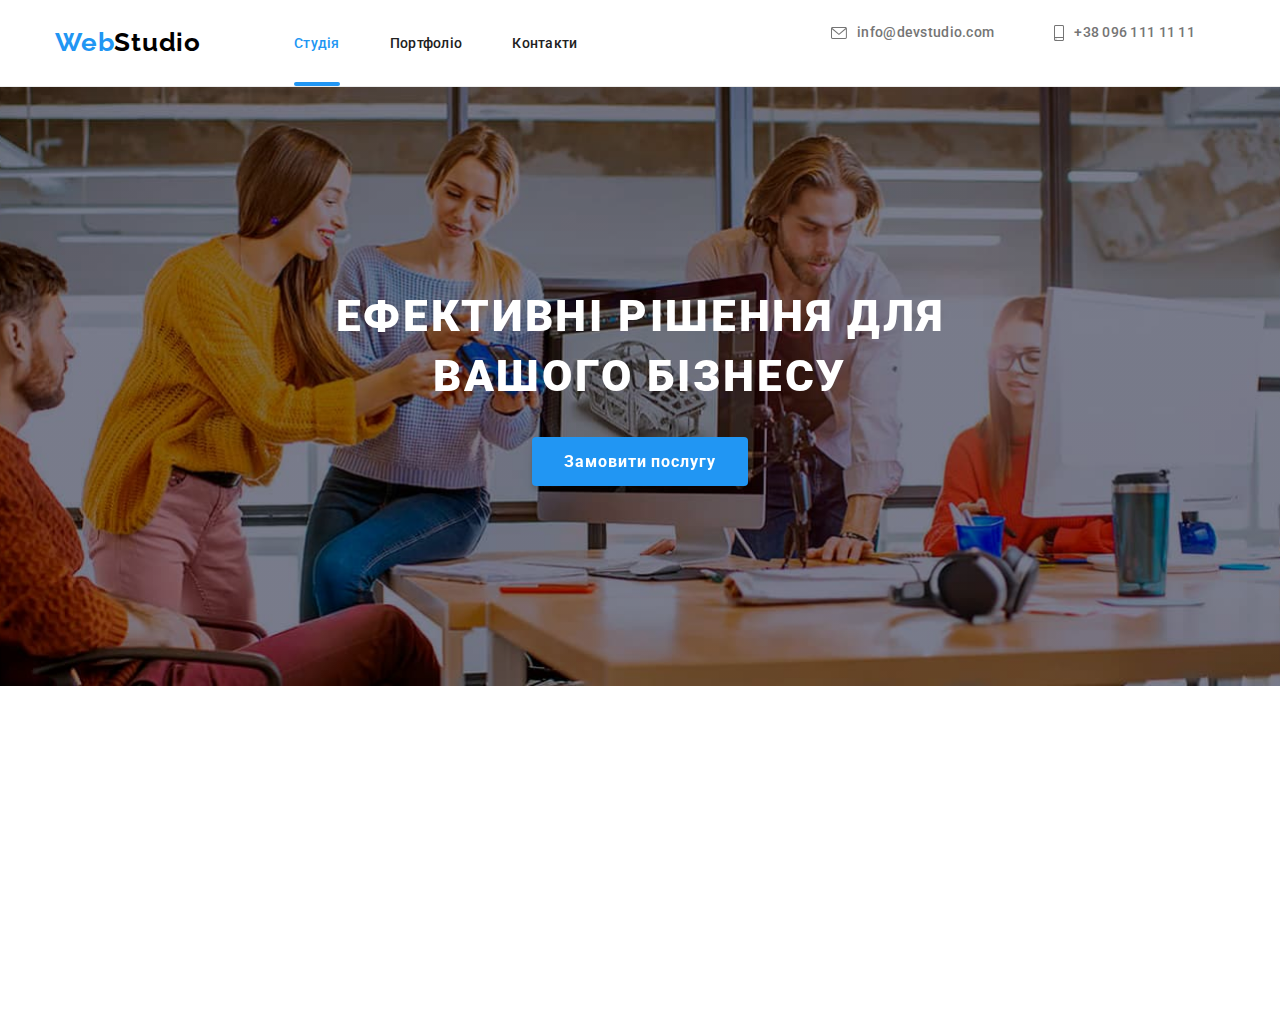
==== index.html @ 2f4d1f5f "to be continue" ====
<!DOCTYPE html>
<html lang="en">

<head>
    <meta charset="UTF-8">
    <meta name="viewport" content="width=device-width, initial-scale=1.0">
    <title>WebStudio</title>
    <link href="https://unpkg.com/aos@2.3.1/dist/aos.css" rel="stylesheet">
    <link rel="stylesheet" href="https://cdnjs.cloudflare.com/ajax/libs/modern-normalize/2.0.0/modern-normalize.min.css">
    <link rel="preconnect" href="https://fonts.googleapis.com">
    <link rel="preconnect" href="https://fonts.gstatic.com" crossorigin>
    <link rel="preconnect" href="https://fonts.googleapis.com">
    <link rel="preconnect" href="https://fonts.gstatic.com" crossorigin>
    <link
        href="https://fonts.googleapis.com/css2?family=Raleway:ital,wght@0,100..900;1,100..900&family=Roboto:ital,wght@0,100;0,300;0,400;0,500;0,700;0,900;1,100;1,300;1,400;1,500;1,700;1,900&display=swap"
        rel="stylesheet">
    <link rel="stylesheet" href="./style/main.min.css">
</head>

<body>
    <header class="header">
        <div class="container">
            <nav class="header__nav">
                <a class="header__logo" href="./index.html">Web<span class="header__span">Studio</span></a>
                <ul class="nav">
                    <li class="nav__item"><a class="nav__link current" href="./index.html">Студія</a></li>
                    <li class="nav__item"><a class="nav__link" href="./pages/portfolio.html">Портфоліо</a></li>
                    <li class="nav__item"><a class="nav__link" href="#">Контакти</a></li>
                </ul>
            </nav>
            <ul class="header__list">
                <li class="header__item"><a class="header__link" href="mailto:info@devstudio.com"><svg class="header__contact"><use href="./img/symbol-defs.svg#envelope"></use></svg><span class="header__cont">info@devstudio.com</span></a></li>
                <li class="header__item"><a class="header__link" href="tel:+380961111111"><svg class="header__contact"><use href="./img/symbol-defs.svg#smartphone"></use></svg><span class="header__cont">+38 096 111 11 11</span></a></li>
            </ul>
        </div>
    </header>
    <main>
        <!-- секція герой -->
        <section class="hero">
            <div class="container">
                <h1 class="hero__title" data-aos="fade-left">Ефективні рішення для вашого бізнесу</h1>
                <button type="button" class="hero__btn" data-aos="zoom-out-down" data-modal-open>Замовити послугу</button>
            </div>
        </section>
        <!-- секція функций -->
        <section class="features">
            <div class="container">
                <ul class="features__list" data-aos="fade-down-right">
                    <li class="features__item">
                        <h3 class="features__title">УВАГА ДО ДЕТАЛЕЙ</h3>
                        <p class="features__text">Ідейні міркування, і навіть початок повсякденної роботи з формування позиції.</p>
                    </li>
                    <li class="features__item">
                        <h3 class="features__title">ПУНКТУАЛЬНІСТЬ</h3>
                        <p class="features__text">Завдання організації, особливо рамки і місце навчання кадрів тягне
                            у
                            себе.</p>
                    </li>
                    <li class="features__item">
                        <h3 class="features__title">ПЛАНУВАННЯ</h3>
                        <p class="features__text">Так само консультація з широким активом значною мірою зумовлює.
                        </p>
                    </li>
                    <li class="features__item">
                        <h3 class="features__title">СУЧАСНІ ТЕХНОЛОГІЇ</h3>
                        <p class="features__text">Значимість цих проблем настільки очевидна, що реалізація планових
                            завдань.</p>
                    </li>
                </ul>
            </div>
        </section>
            <!-- секція робота -->
            <!-- <section class="work">
                <div class="container">
                    <h3 class="work__title" data-aos="zoom-in">Чим ми займаємося</h3>
                    <ul class="work__list">
                        <li class="work__item" data-aos="fade-zoom-in"
                        data-aos-easing="ease-in-back"
                        data-aos-delay="300"
                        data-aos-offset="0"><img class="work__img" src="./img/program.jpg" alt="program">
                            <div class="work__box">
                                <h2 class="work__text">Десктопні додатки</h2>
                            </div>
                        </li>
                        <li class="work__item" data-aos="fade-zoom-in"
                        data-aos-easing="ease-in-back"
                        data-aos-delay="300"
                        data-aos-offset="0"><img class="work__img" src="./img/computer.jpg" alt="computer">
                            <div class="work__box">
                                <h2 class="work__text">Мобільні додатки</h2>
                            </div>
                        </li>
                        <li class="work__item" data-aos="fade-zoom-in"
                        data-aos-easing="ease-in-back"
                        data-aos-delay="300"
                        data-aos-offset="0"><img class="work__img" src="./img/designer.jpg" alt="designer">
                            <div class="work__box">
                                <h2 class="work__text">Дизайнерські рішення</h2>
                            </div>
                        </li>
                    </ul>
                </div>
            </section> -->
            <!-- секція команда -->
            <!-- <section class="team">
                <div class="container">
                    <h2 class="team__title" data-aos="flip-left">Наша команда</h2>
                    <ul class="team__list">
                        <li class="team__item" data-aos="flip-right">
                            <img width="270" class="team__img" src="./img/igor.jpg" alt="igor">
                            <div class="team__box">
                            <h3 class="team__caption">Ігор Дем'яненко</h3>
                            <p class="team__text">Product Designer</p>
                        </div>
                        <ul class="social">
                            <li class="media"><a href="https://www.instagram.com/" class="team__link"><svg class="team__svg">
                                <use href="./img/symbol-defs.svg#instagram"></use>
                            </svg></a></li>
                            <li class="media"><a href="https://x.com/?lang=ru" class="team__link"><svg class="team__svg">
                                <use href="./img/symbol-defs.svg#twitter"></use>
                            </svg></a></li>
                            <li class="media"><a href="https://uk-ua.facebook.com/" class="team__link"><svg class="team__svg">
                                <use href="./img/symbol-defs.svg#facebook"></use>
                            </svg></a></li>
                            <li class="media"><a href="https://ua.linkedin.com/" class="team__link"><svg class="team__svg">
                                <use href="./img/symbol-defs.svg#linkedin"></use>
                            </svg></a></li>
                        </ul>
                        </li>
                        <li class="team__item" data-aos="flip-right">
                            <img width="270" class="team-img" src="./img/olga.jpg" alt="olga">
                            <div class="team__box">
                            <h3 class="team__caption">Ольга Рєпіна</h3>
                            <p class="team__text">Frontend Developer</p>
                            </div>
                            <ul class="social">
                                <li class="media"><a href="https://www.instagram.com/" class="team__link"><svg class="team__svg">
                                    <use href="./img/symbol-defs.svg#instagram"></use>
                                </svg></a></li>
                                <li class="media"><a href="https://x.com/?lang=ru" class="team__link"><svg class="team__svg">
                                    <use href="./img/symbol-defs.svg#twitter"></use>
                                </svg></a></li>
                                <li class="media"><a href="https://uk-ua.facebook.com/" class="team__link"><svg class="team__svg">
                                    <use href="./img/symbol-defs.svg#facebook"></use>
                                </svg></a></li>
                                <li class="media"><a href="https://ua.linkedin.com/" class="team__link"><svg class="team__svg">
                                    <use href="./img/symbol-defs.svg#linkedin"></use>
                                </svg></a></li>
                            </ul>
                        </li>
                        <li class="team__item" data-aos="flip-right">
                            <img width="270" class="team__img" src="./img/mukola.jpg" alt="mukola">
                            <div class="team__box">
                            <h3 class="team__caption">Микола Тарасов</h3>
                            <p class="team__text">Marketing</p>
                            </div>
                            <ul class="social">
                                <li class="media"><a href="https://www.instagram.com/" class="team__link"><svg class="team__svg">
                                    <use href="./img/symbol-defs.svg#instagram"></use>
                                </svg></a></li>
                                <li class="media"><a href="https://x.com/?lang=ru" class="team__link"><svg class="team__svg">
                                    <use href="./img/symbol-defs.svg#twitter"></use>
                                </svg></a></li>
                                <li class="media"><a href="https://uk-ua.facebook.com/" class="team__link"><svg class="team__svg">
                                    <use href="./img/symbol-defs.svg#facebook"></use>
                                </svg></a></li>
                                <li class="media"><a href="https://ua.linkedin.com/" class="team__link"><svg class="team__svg">
                                    <use href="./img/symbol-defs.svg#linkedin"></use>
                                </svg></a></li>
                            </ul>
                        </li>
                        <li class="team__item" data-aos="flip-right">
                            <img width="270" class="team__img" src="./img/muxaylo.jpg" alt="muxaylo">
                            <div class="team__box">
                            <h3 class="team__caption">Михайло Єрмаков</h3>
                            <p class="team__text">UI Designer</p>
                            </div>
                            <ul class="social">
                                <li class="media"><a href="https://www.instagram.com/" class="team__link"><svg class="team__svg">
                                    <use href="./img/symbol-defs.svg#instagram"></use>
                                </svg></a></li>
                                <li class="media"><a href="https://x.com/?lang=ru" class="team__link"><svg class="team__svg">
                                    <use href="./img/symbol-defs.svg#twitter"></use>
                                </svg></a></li>
                                <li class="media"><a href="https://uk-ua.facebook.com/" class="team__link"><svg class="team__svg">
                                    <use href="./img/symbol-defs.svg#facebook"></use>
                                </svg></a></li>
                                <li class="media"><a href="https://ua.linkedin.com/" class="team__link"><svg class="team__svg">
                                    <use href="./img/symbol-defs.svg#linkedin"></use>
                                </svg></a></li>
                            </ul>
                        </li>
                    </ul>
                </div>
            </section> -->
            <!-- <section class="clients">
                <div class="container">
                    <h2 class="clients__title" data-aos="fade-up-left">Постійні клієнти</h2>
                    <ul class="clients__list">
                        <li class="clients__item" data-aos="flip-up">
                            <a href="#" class="clients__link">
                                <svg class="clients__icon">
                                    <use href="./img/symbol-defs.svg#ya-co"></use>
                                </svg>
                            </a>
                        </li>
                        <li class="clients__item" data-aos="flip-down">
                            <a href="#" class="clients__link">
                                <svg class="clients__icon">
                                    <use href="./img/symbol-defs.svg#company"></use>
                                </svg>
                            </a>
                        </li>
                        <li class="clients__item" data-aos="fade-up"
                        data-aos-duration="3000">
                            <a href="#" class="clients__link">
                                <svg class="clients__icon">
                                    <use href="./img/symbol-defs.svg#company-apple"></use>
                                </svg>
                            </a>
                        </li>
                        <li class="clients__item" data-aos="fade-left"
                        data-aos-anchor="#example-anchor"
                        data-aos-offset="500"
                        data-aos-duration="500">
                            <a href="#" class="clients__link">
                                <svg class="clients__icon">
                                    <use href="./img/symbol-defs.svg#foster"></use>
                                </svg>
                            </a>
                        </li>
                        <li class="clients__item" data-aos="fade-up"
                        data-aos-anchor-placement="center-bottom">
                            <a href="#" class="clients__link">
                                <svg class="clients__icon">
                                    <use href="./img/symbol-defs.svg#brand"></use>
                                </svg>
                            </a>
                        </li>
                        <li class="clients__item" data-aos="flip-left">
                            <a href="#" class="clients__link">
                                <svg class="clients__icon">
                                    <use href="./img/symbol-defs.svg#tag-line"></use>
                                </svg>
                            </a>
                        </li>
                    </ul>
                </div>
            </section> -->
    </main>
    <!-- <footer class="footer">
        <div class="container footer__box">
            <div class="footer__div">
                <a class="footer__logo" href="./index.html">Web<span class="logo__footer">Studio</span></a>
                <address class="addres">
                    <a class="footer__addres"
                        href="https://www.google.com/maps/search/площа+Лесі+Українки,+26,+Киев/@50.4269816,30.5366207,17z/data=!3m1!4b1?entry=ttu">м.
                        Київ, пр-т Лесі
                        Українки, 26</a>
                    <ul class="addres__list">
                        <li class="addres__item"><a class="addres__link"
                                href="mailto:info@devstudio.com">info@devstudio.com</a></li>
                        <li class="addres__item"><a class="addres__link" href="tel:+380961111111">+38 096 111 11
                                11</a></li>
                    </ul>
                </address>
            </div>
            <div>
                <h2 class="footer__title">ПРИЄДНУЙТЕСЬ</h2>
                    <ul class="footer__list">
                        <li class="footer__item">
                            <a href="https://www.instagram.com/" class="social__link">
                                <svg class="footer__icon">
                                    <use href="./img/symbol-defs.svg#instagram"></use>
                                </svg>
                            </a>
                        </li>
                        <li class="footer__item">
                            <a href="https://x.com/?lang=ru" class="social__link">
                                <svg class="footer__icon">
                                    <use href="./img/symbol-defs.svg#twitter"></use>
                                </svg>
                            </a>
                        </li>
                        <li class="footer__item">
                            <a href="https://uk-ua.facebook.com/" class="social__link">
                                <svg class="footer__icon">
                                    <use href="./img/symbol-defs.svg#facebook"></use>
                                </svg>
                            </a>
                        </li>
                        <li class="footer__item">
                            <a href="https://ua.linkedin.com/" class="social__link">
                                <svg class="footer__icon">
                                    <use href="./img/symbol-defs.svg#linkedin"></use>
                                </svg>
                            </a>
                        </li>
                    </ul>
                </div>
                <div class="newsletter">
                    <h2 class="newsletter__title">Підпишіться на розсилку</h2>
                    <form class="newsletter__form">
                        <label class="newsletter__label">
                            <input type="email" placeholder="E-mail" class="newsletter__input" required>
                        </label>
                        <button class="newsletter__button" required>Підписатися
                        <svg class="newsletter__svg">
                            <use href="./img/symbol-defs.svg#telegram"></use>
                        </svg>
                        </button>
                    </form>
                </div>
        </div>
    </footer> -->
    <!-- <div class="backdrop is-hidden" data-modal>
        <div class="modal">
          <button type="button" class="model__btn" data-modal-close>
            <svg class="btn__svg">
              <use href="./img/symbol-defs.svg#cross"></use>
            </svg>
          </button>
          <h4 class="modal__title">Залиште свої дані, ми вам передзвонимо</h4>
          <form class="modal__form">
            <div class="modal__box">
              <label class="modal__lab">Ім'я
                <input type="text" class="modal__inp" required />
                <svg class="model__svg">
                    <use href="./img/symbol-defs.svg#person"></use>
                </svg>
            </label>
            </div>
            <div class="modal__box">
              <label class="modal__lab">Телефон
                <input type="tel" class="modal__inp" required />
                <svg class="model__svg">
                    <use href="./img/symbol-defs.svg#phone"></use>
                </svg>
            </label>
            </div>
            <div class="modal__box">
              <label class="modal__lab">Пошта
                <input type="email" class="modal__inp" required />
                <svg class="model__svg">
                    <use href="./img/symbol-defs.svg#mail"></use>
                </svg>
            </label>
            </div>
            <label class="modal__lab">Коментар
              <textarea
                name="Коментар"
                class="modal__coment"
                placeholder="Введіть текст"
              ></textarea>
            </label>
            <label class="check">
              <input type="checkbox" class="modal__chek" required />
              <p class="check__text">Погоджуюся з розсилкою та приймаю
                <a href="#" class="check__link">Умови договору</a>
              </p>
            </label>
            <div class="modal__btn">
                <button type="submit" class="check__btn">Відправити</button>
            </div>
          </form>
        </div>
      </div> -->
      <script src="./js/modal.js"></script>
      <script src="https://unpkg.com/aos@2.3.1/dist/aos.js"></script>
      <script>
        AOS.init();
      </script>
</body>

</html>
---- style/main.min.css ----
body{font-family:"Roboto",sans-serif}.container{max-width:1200px;padding-left:15px;padding-right:15px;margin-left:auto;margin-right:auto}@media screen and (min-width: 480px){.container{width:480px}}@media screen and (min-width: 768px){.container{width:768px}}@media screen and (min-width: 1200px){.container{width:1200px}}a{text-decoration:none}ul{list-style:none;margin:0;padding:0}ul,p,h1,h2,h3,h4,h5{margin:0;padding:0}img{display:block;width:100%;height:auto;max-width:100%}.header{padding-top:10px;padding-bottom:10px;border-bottom:solid 1px #ececec}@media screen and (min-width: 480px){.header{padding-top:10px;padding-bottom:10px}}@media screen and (min-width: 768px){.header{padding-top:21px;padding-bottom:21px}}@media screen and (min-width: 1200px){.header{padding-top:25px;padding-bottom:25px}}.header__,.header .container{display:flex}.header__nav{display:flex;margin-right:auto}.header__logo{color:#2196f3;font-family:"Raleway";font-size:24px;font-weight:700;line-height:1.38;letter-spacing:.72px}@media screen and (min-width: 768px){.header__logo{margin-right:88px}}@media screen and (min-width: 1200px){.header__logo{font-size:26px;letter-spacing:.78px;margin-right:93px}}.header__span{color:#000;font-family:Raleway;font-size:26px;font-weight:700;line-height:1.38;letter-spacing:.78px}.header .nav{display:none;gap:50px;align-items:center}@media screen and (min-width: 480px){.header .nav{display:none}}@media screen and (min-width: 768px){.header .nav{display:flex}}.header .nav .contacts__link:hover,.header .nav__link:hover{color:#2196f3}.header .nav__item{position:relative}.header .nav__link{color:#212121;font-size:14px;font-weight:500;line-height:1.14;letter-spacing:.28px}.header .nav__link:hover,.header .nav__link:focus{color:#2196f3;transition-property:color;transition-duration:250ms;transition-timing-function:cubic-bezier(0.4, 0, 0.2, 1);transition-delay:0}.header__list{display:none;margin-left:auto}@media screen and (min-width: 480px){.header__list{display:none}}@media screen and (min-width: 768px){.header__list{display:flex;gap:10px;flex-direction:column}}@media screen and (min-width: 1200px){.header__list{gap:30px;flex-direction:row}}.header__item{margin-bottom:0;margin-right:30px}.header__link{gap:10px;display:flex;justify-content:flex-start;align-items:center}@media screen and (min-width: 1200px){.header__link{font-size:14px;letter-spacing:.28}}.header__:hover__contact{fill:#2196f3}.header__:hover__cont{color:#2196f3}.header__link:hover,.header__link:focus{transition-property:color;transition-duration:250ms;transition-timing-function:cubic-bezier(0.4, 0, 0.2, 1);transition-delay:0;color:#2196f3}.header__link:hover .header__contact,.header__link:focus .header__contact{fill:#2196f3;transition-property:fill;transition-duration:250ms;transition-timing-function:cubic-bezier(0.4, 0, 0.2, 1);transition-delay:0}.header__link:hover .header__cont,.header__link:focus .header__cont{transition-property:color;transition-duration:250ms;transition-timing-function:cubic-bezier(0.4, 0, 0.2, 1);transition-delay:0;color:#2196f3}.header__contact{fill:#757575;width:16px;height:12px}.header__item:nth-child(2) .header__contact{width:10px;height:16px}.header__cont{color:#757575;font-size:14px;font-weight:500;line-height:1.14;letter-spacing:.28px}.header__cont:hover{color:#2196f3;font-size:14px;font-weight:500;line-height:1.14;letter-spacing:.28px}.header .current{color:#2196f3}.header .current::after{content:"";width:100%;height:4px;border-radius:2px;background:#2196f3;display:block;position:absolute;top:48px;left:0;box-sizing:border-box}.hero{padding-top:118px;padding-bottom:118px;text-align:center;background-image:linear-gradient(rgba(0, 0, 0, 0.1), rgba(0, 0, 0, 0.1)),url(../img/hero.jpg);background-position:center;background-repeat:no-repeat;background-size:cover;text-align:center;overflow:hidden}@media screen and (min-width: 1200px){.hero{padding-top:200px;padding-bottom:200px}}.hero__title{color:#fff;text-align:center;font-size:26px;font-weight:900;line-height:1.61;letter-spacing:1.56px;text-transform:uppercase;width:360px;margin-bottom:30px;margin-left:auto;margin-right:auto}@media screen and (min-width: 1200px){.hero__title{font-size:44px;line-height:1.36;letter-spacing:2.64px;width:696px}}.hero__btn{color:#fff;text-align:center;font-size:16px;font-weight:700;line-height:1.87;letter-spacing:.96px;background-color:#2196f3;padding:10px 24px;border-radius:4px;border:none;box-shadow:0px 4px 4px 0px rgba(0,0,0,.15);cursor:pointer}@media screen and (min-width: 1200px){.hero__btn{padding:10px 32px}}.features{padding-top:60px}@media screen and (min-width: 1200px){.features{padding-top:94px}}.features__list{display:flex;gap:30px}.features__item::before{content:"";border-radius:4px;background:#f5f4fa;height:120px;display:block;background-image:url(../img/antenna.jpg);background-repeat:no-repeat;background-position:center;margin-bottom:30px}@media screen and (min-width: 480px){.features__item::before{width:450px}}@media screen and (min-width: 768px){.features__item::before{width:354px}}@media screen and (min-width: 1200px){.features__item::before{width:270px}}.features__item:nth-child(2)::before{background-image:url(../img/clock.jpg)}.features__item:nth-child(3)::before{background-image:url(../img/diagram.jpg)}.features__item:nth-child(4)::before{background-image:url(../img/astronaut.jpg)}.features__title{color:#212121;font-size:14px;font-weight:700;line-height:1.14;letter-spacing:.42px;text-transform:uppercase;margin-bottom:10px}.features__text{color:#757575;font-size:14px;font-weight:400;line-height:1.71;letter-spacing:.42px}.work{padding-top:94px;padding-bottom:94px}.work__title{color:#212121;text-align:center;font-size:36px;font-weight:700;line-height:1.16;letter-spacing:1.08px;margin-bottom:50px}.work__list{display:flex;gap:30px}.work__item{position:relative}.work__box{background:rgba(47,48,58,.8);width:370px;height:70px;display:flex;justify-content:center;align-items:center;padding-top:27px;padding-bottom:27px;position:absolute;bottom:0}.work__text{color:#fff;text-align:center;font-size:14px;font-weight:700;line-height:1.14;letter-spacing:.42px;text-transform:uppercase}.team{padding-top:94px;padding-bottom:94px;background-color:#f5f4fa}.team__title{color:#212121;text-align:center;font-size:36px;font-weight:700;line-height:1.16;letter-spacing:1.08px;margin-bottom:50px}.team__list{display:flex;gap:30px}.team__item{background-color:#fff;border-radius:0px 0px 4px 4px;box-shadow:0px 1px 3px 0px rgba(0,0,0,.12),0px 1px 1px 0px rgba(0,0,0,.14),0px 2px 1px 0px rgba(0,0,0,.2)}.team__box{padding-top:30px;padding-bottom:16px}.team__caption{color:#212121;text-align:center;font-size:16px;font-weight:500;line-height:1.18;letter-spacing:.48px;margin-bottom:10px}.team__text{color:#757575;text-align:center;font-size:16px;font-weight:400;line-height:1.18;letter-spacing:.48px}.team .social{justify-content:center;display:flex;gap:10px;margin-bottom:30px}.team__link:hover{background-color:#2196f3}.team__link:hover__svg{fill:#fff}.team__link{width:44px;height:44px;padding:12px;border-radius:50%;display:flex;justify-content:center;align-items:center}.team__link:hover,.team__link:focus{border-radius:50%;background-color:#2196f3;transition-property:background-color;transition-duration:250ms;transition-timing-function:cubic-bezier(0.4, 0, 0.2, 1);transition-delay:0}.team__link:hover .team__svg,.team__link:focus .team__svg{fill:#fff;transition-property:fill;transition-duration:250ms;transition-timing-function:cubic-bezier(0.4, 0, 0.2, 1);transition-delay:0}.team__svg{fill:#afb1b8}.clients{padding-top:94px;padding-bottom:94px}.clients__title{color:#212121;text-align:center;font-size:36px;font-weight:700;line-height:1.16;letter-spacing:1.08px;margin-bottom:50px}.clients__list{display:flex;gap:30px;justify-content:center}.clients__link{padding:16px 32px;border-radius:4px;border:1px solid #afb1b8;display:flex;justify-content:center;align-items:center}.clients__link:hover{border:1px solid #2196f3}.clients__link:hover__icon{fill:#2196f3}.clients__link:hover,.clients__link:focus{border:1px solid #2196f3;outline:none;transition-property:border;transition-duration:250ms;transition-timing-function:cubic-bezier(0.4, 0, 0.2, 1);transition-delay:0}.clients__link:hover .clients__icon,.clients__link:focus .clients__icon{fill:#2196f3;transition-property:fill;transition-duration:250ms;transition-timing-function:cubic-bezier(0.4, 0, 0.2, 1);transition-delay:0}.clients__icon{fill:#afb1b8;width:106px;height:60px}.footer{background-color:#2f303a;padding-top:60px;padding-bottom:60px}.footer__box{display:flex;gap:70px}.footer__logo{color:#2196f3;font-family:Raleway;font-size:26px;font-weight:700;line-height:1.38;letter-spacing:.78px}.footer .logo__footer{color:#fff;font-family:Raleway;font-size:26px;font-weight:700;line-height:1.38;letter-spacing:.78px}.footer .addres{margin-top:20px;font-style:normal}.footer .addres__list{margin-top:9px}.footer .addres__item{margin-bottom:9px}.footer .addres__item:last-child{margin-bottom:0px}.footer .addres__link{color:rgba(255,255,255,.6);font-size:14px;font-weight:400;line-height:1.71;letter-spacing:.42px}.footer__addres{color:#fff;font-size:14px;font-weight:400;line-height:1.71;letter-spacing:.42px;margin-bottom:9px;margin-top:20px}.footer__title{color:#fff;font-size:14px;font-weight:700;line-height:1.14;letter-spacing:.42px;text-transform:uppercase;margin-bottom:20px}.footer__list{display:flex;gap:10px}.footer .social__link{padding:12px;background-color:rgba(255,255,255,.1);border-radius:50%;display:flex;align-items:center;justify-content:center}.footer .social__link:hover{background-color:#2196f3}.footer__icon{fill:#fff;width:20px;height:20px}.footer .social__link:hover,.footer .social__link:focus{border-radius:50%;outline:none;background-color:#2196f3;transition-property:background-color;transition-duration:250ms;transition-timing-function:cubic-bezier(0.4, 0, 0.2, 1);transition-delay:0}.footer .social__link:hover__icon,.footer .social__link:focus__icon{fill:#fff;transition-property:fill;transition-duration:250ms;transition-timing-function:cubic-bezier(0.4, 0, 0.2, 1);transition-delay:0}.footer .newsletter__title{color:#fff;font-size:14px;font-weight:700;line-height:1.14;letter-spacing:.42px;text-transform:uppercase}.footer .newsletter__form{display:flex;gap:20px;align-items:flex-end}.footer .newsletter__input{border-radius:4px;border:1px solid rgba(255,255,255,.3);background:rgba(33,150,243,0);box-shadow:0px 4px 4px 0px rgba(0,0,0,.15);width:358px;height:50px;padding-left:16px;margin-top:20px;display:block;color:#fff;outline:none}.footer .newsletter__button{border-radius:4px;background:#2196f3;box-shadow:0px 4px 4px 0px rgba(0,0,0,.15);color:#fff;font-size:16px;font-weight:700;line-height:1.87;letter-spacing:.96px;border:none;display:flex;align-items:center;width:200px;height:50px;justify-content:center;align-items:center;display:flex;gap:10px;cursor:pointer;outline:none}.footer .newsletter__svg{fill:#fff;width:24px;height:24px}.backdrop{position:fixed;top:0;left:0;width:100%;height:100%;background-image:linear-gradient(rgba(0, 0, 0, 0.2), rgba(0, 0, 0, 0.2));opacity:1;transition-property:opacity;transition-duration:250ms;transition-timing-function:cubic-bezier(0.4, 0, 0.2, 1);transition-delay:0}.is-hidden{opacity:0;pointer-events:none}.modal{padding:40px;background-color:#fff;position:absolute;top:50%;left:50%;transform:translate(-50%, -50%)}.modal .model__btn{display:flex;justify-content:center;align-items:center;border-radius:50%;background-color:rgba(0,0,0,0);padding:10px;position:absolute;top:14px;right:14px;border:1px solid rgba(0,0,0,.1);outline:none}.modal .btn__svg{width:11px;height:11px}.modal .btn__svg:hover{fill:#2196f3;cursor:pointer}.modal .model__btn:hover .btn__svg,.modal .model__btn:focus .btn__svg{fill:#2196f3;transition-property:fill;transition-duration:250ms;transition-timing-function:cubic-bezier(0.4, 0, 0.2, 1);transition-delay:0}.modal__title{color:#212121;font-size:20px;font-weight:700;line-height:1.15;letter-spacing:.6px;text-align:center;margin-bottom:12px}.modal__lab{color:#757575;font-size:12px;font-weight:400;line-height:1.16;letter-spacing:.12px;border:none}.modal__inp{display:block;width:448px;height:40px;border-radius:4px;border:1px solid rgba(0,0,0,.1);padding:12px 12px 12px 42px;margin-bottom:10px;margin-top:4px;outline:none}.modal__inp:hover{border:none}.modal__coment{display:block;width:448px;height:120px;border-radius:4px;border-color:rgba(0,0,0,.1);padding:12px 16px;margin-bottom:25px;resize:none;margin-top:4px;outline:none}.modal__box{position:relative}.modal__box:hover .modal__inp,.modal__box:focus .modal__inp{border:1px solid #2196f3}.modal__box:hover .model__svg,.modal__box:focus .model__svg{fill:#2196f3}.modal__inp:hover+.model__svg,.modal__inp:focus+.model__svg{fill:#2196f3;transition-property:fill;transition-duration:250ms;transition-timing-function:cubic-bezier(0.4, 0, 0.2, 1);transition-delay:0}.modal .model__svg{width:18px;height:18px;top:53%;left:12px;position:absolute}.modal__us{width:18px;height:18px}.modal__lab:hover__coment,.modal__lab:focus__coment{border:1px solid #2196f3}.modal .model__btn:hover .btn__svg,.modal .model__btn:focus .btn__svg{fill:#2196f3}.modal__inp:hover,.modal__inp:focus{border-color:#2196f3}.modal__chek{width:16px;height:16px;margin-right:8px;outline:none}.modal .check{display:flex;align-items:center;justify-content:center;margin-bottom:34px}.modal .check__text{color:#757575;font-size:14px;font-weight:400;line-height:1.7;letter-spacing:.42px;width:400px}.modal .check__link{color:#2196f3;font-size:14px;font-weight:400;line-height:1.7;letter-spacing:.42px;text-decoration-line:underline}.modal .check__btn{color:#fff;text-align:center;font-size:16px;font-weight:700;line-height:1.8;letter-spacing:.96px;padding:10px 53px;border-radius:4px;background:#2196f3;box-shadow:0px 4px 4px 0px rgba(0,0,0,.15);border:none;cursor:pointer;outline:none}.modal__btn{text-align:center}.modal .current{color:#2196f3}.modal .current::after{content:"";width:100%;height:4px;border-radius:2px;background:#2196f3;display:block;position:absolute;top:48px;left:0;box-sizing:border-box}.portfolio__section{padding-top:94px;padding-bottom:94px}.btn:hover{cursor:pointer;background-color:#2196f3;color:#fff;box-shadow:0px 3px 1px 0px rgba(0,0,0,.1),0px 1px 2px 0px rgba(0,0,0,.08),0px 2px 2px 0px rgba(0,0,0,.12)}.btn{border:none;border-radius:4px;padding:6px 22px;color:#212121;text-align:center;font-family:Roboto;font-size:16px;font-style:normal;font-weight:500;line-height:1.62;letter-spacing:.48px}.btn:hover,.btn:focus{background-color:#2196f3;border:none;outline:rgba(0,0,0,0);border-radius:4px;color:#fff;box-shadow:0px 3px 1px 0px rgba(0,0,0,.1),0px 1px 2px 0px rgba(0,0,0,.08),0px 2px 2px 0px rgba(0,0,0,.12);transition-property:background-color,color,box-shadow;transition-duration:250ms;transition-timing-function:cubic-bezier(0.4, 0, 0.2, 1);transition-delay:0}.buttons__list{display:flex;justify-content:center;gap:8px;margin-bottom:50px}.services__im{position:relative;overflow:hidden}.services__im:hover .services__paragraph{opacity:1;transform:translate(0);transition-property:transform;transition-duration:250ms;transition-delay:0;overflow:hidden}.portfolio__list{display:flex;flex-wrap:wrap;gap:30px}.services__item{flex-basis:calc((100% - 60px)/3);border:1px solid #eee;background:#fff;position:relative}.services-item:hover{border:1px solid #eee;background:#fff;box-shadow:0px 1px 1px 0px rgba(0,0,0,.12),0px 4px 4px 0px rgba(0,0,0,.06),1px 4px 6px 0px rgba(0,0,0,.16);transition-property:box-shadow;transition-duration:250ms;transition-timing-function:cubic-bezier(0.4, 0, 0.2, 1);transition-delay:0}.services-item:hover .services-paragraph{opacity:1}.services-item:hover,.services-paragraph{opacity:1;transform:translate(0);transition-property:transform;transition-duration:250ms;transition-delay:0;overflow:hidden}.services__paragraph{color:#fff;font-size:18px;font-style:1.55;font-weight:400;line-height:28px;letter-spacing:.54px;padding-top:63px;padding-bottom:63px;padding-left:24px;padding-right:24px;position:absolute;top:0;left:0;background-color:rgba(33,150,243,.9);opacity:0;transition-property:color background-color transform;transition-duration:2s;transition-timing-function:cubic-bezier(0.4, 0, 0.2, 1);transition-delay:0;transform:translatey(370px);overflow:hidden}.services__box{padding-top:20px;padding-bottom:20px;padding-left:24px;padding-right:24px}.services__caption{color:#212121;font-size:18px;font-weight:700;line-height:2;letter-spacing:1.08px}.services__img{display:block;width:100%}.services__text{color:#757575;font-size:16px;font-weight:400;line-height:1.87;letter-spacing:.48px}/*# sourceMappingURL=main.min.css.map */
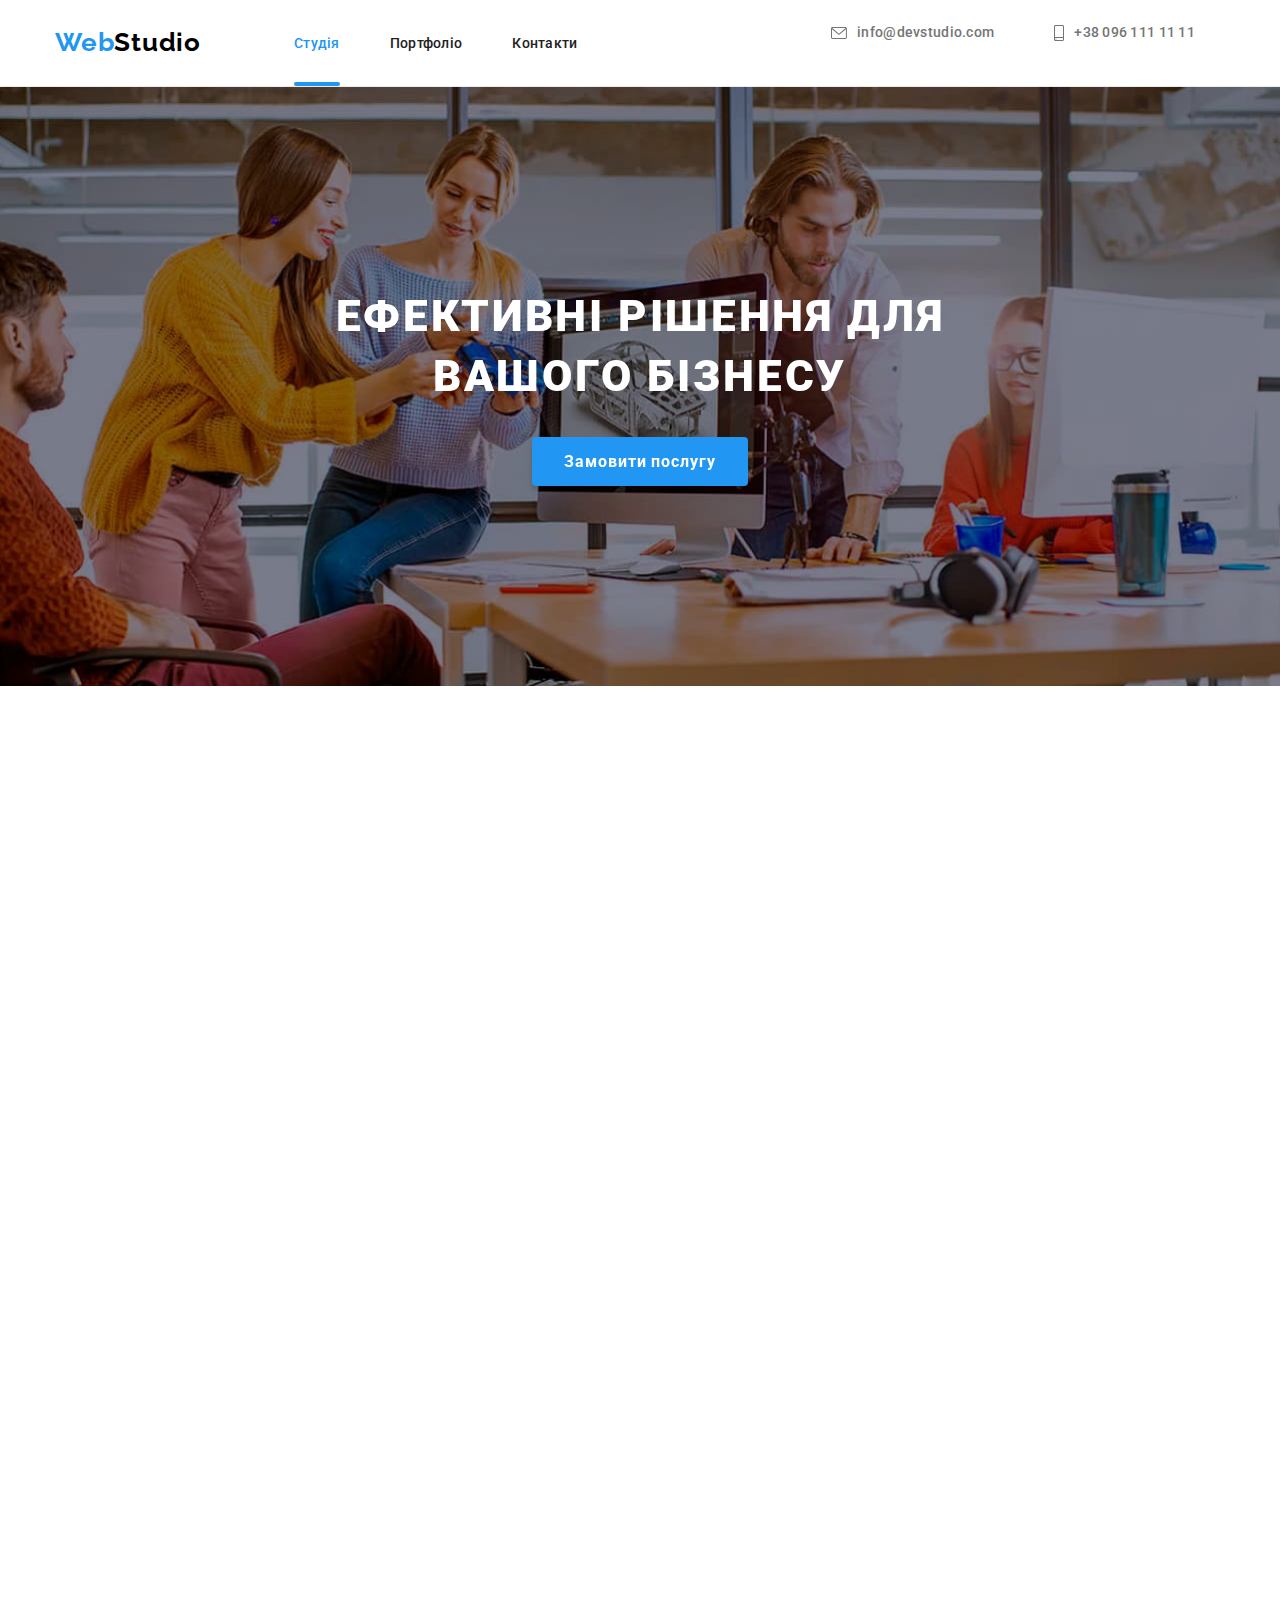
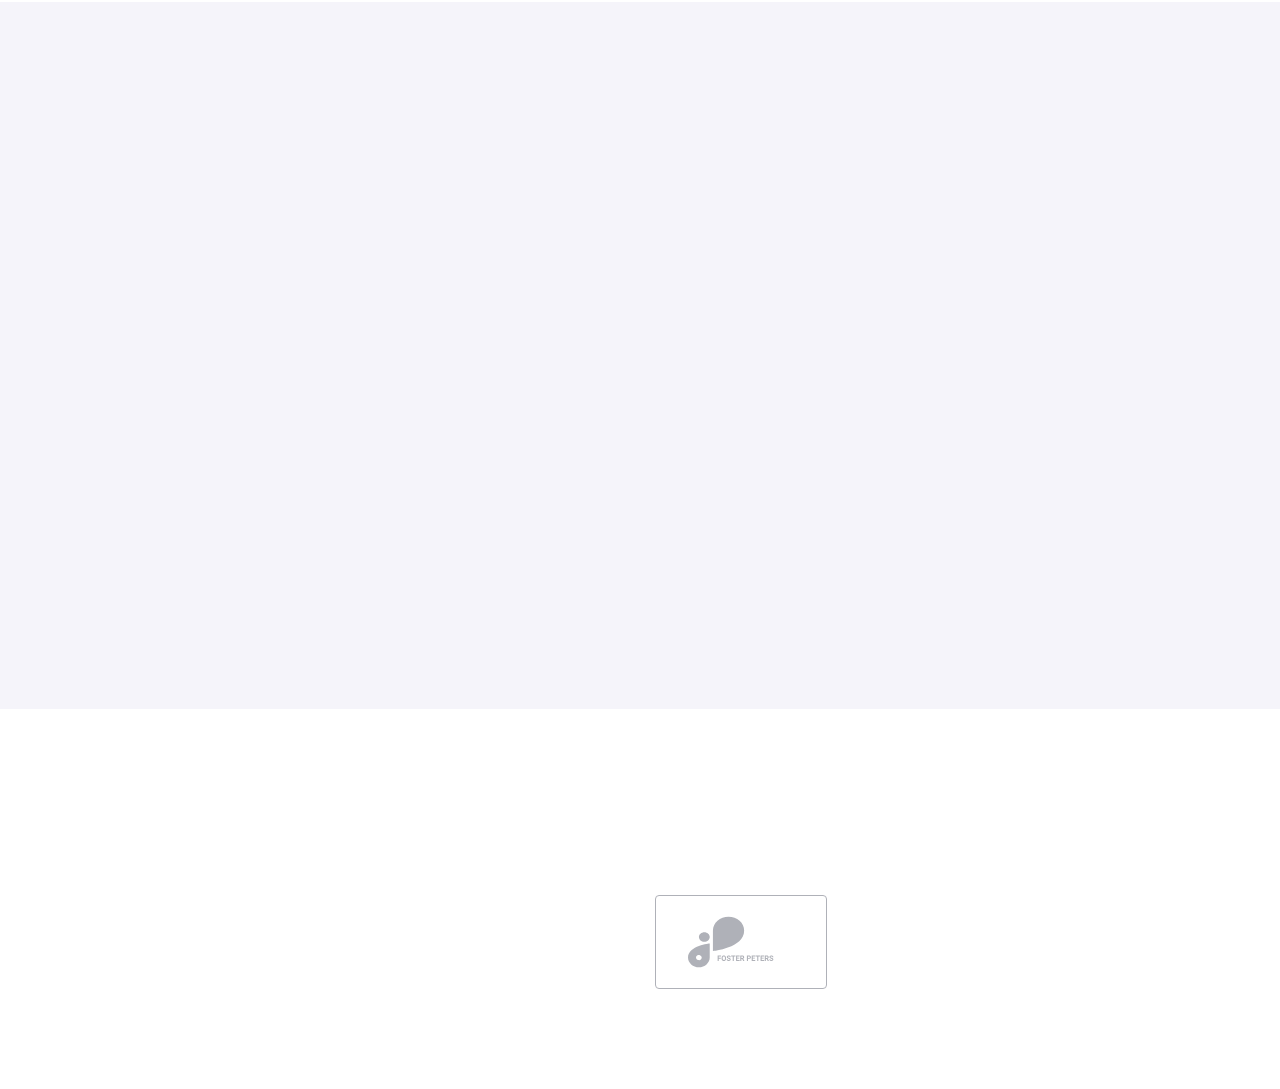
==== commit 0e7607d7: "push" ====
--- a/index.html
+++ b/index.html
@@ -70,7 +70,7 @@
             </div>
         </section>
             <!-- секція робота -->
-            <!-- <section class="work">
+            <section class="work">
                 <div class="container">
                     <h3 class="work__title" data-aos="zoom-in">Чим ми займаємося</h3>
                     <ul class="work__list">
@@ -100,9 +100,9 @@
                         </li>
                     </ul>
                 </div>
-            </section> -->
+            </section>
             <!-- секція команда -->
-            <!-- <section class="team">
+            <section class="team">
                 <div class="container">
                     <h2 class="team__title" data-aos="flip-left">Наша команда</h2>
                     <ul class="team__list">
@@ -192,8 +192,8 @@
                         </li>
                     </ul>
                 </div>
-            </section> -->
-            <!-- <section class="clients">
+            </section>
+            <section class="clients">
                 <div class="container">
                     <h2 class="clients__title" data-aos="fade-up-left">Постійні клієнти</h2>
                     <ul class="clients__list">
@@ -246,7 +246,7 @@
                         </li>
                     </ul>
                 </div>
-            </section> -->
+            </section>
     </main>
     <!-- <footer class="footer">
         <div class="container footer__box">
--- a/style/main.min.css
+++ b/style/main.min.css
@@ -1 +1 @@
-body{font-family:"Roboto",sans-serif}.container{max-width:1200px;padding-left:15px;padding-right:15px;margin-left:auto;margin-right:auto}@media screen and (min-width: 480px){.container{width:480px}}@media screen and (min-width: 768px){.container{width:768px}}@media screen and (min-width: 1200px){.container{width:1200px}}a{text-decoration:none}ul{list-style:none;margin:0;padding:0}ul,p,h1,h2,h3,h4,h5{margin:0;padding:0}img{display:block;width:100%;height:auto;max-width:100%}.header{padding-top:10px;padding-bottom:10px;border-bottom:solid 1px #ececec}@media screen and (min-width: 480px){.header{padding-top:10px;padding-bottom:10px}}@media screen and (min-width: 768px){.header{padding-top:21px;padding-bottom:21px}}@media screen and (min-width: 1200px){.header{padding-top:25px;padding-bottom:25px}}.header__,.header .container{display:flex}.header__nav{display:flex;margin-right:auto}.header__logo{color:#2196f3;font-family:"Raleway";font-size:24px;font-weight:700;line-height:1.38;letter-spacing:.72px}@media screen and (min-width: 768px){.header__logo{margin-right:88px}}@media screen and (min-width: 1200px){.header__logo{font-size:26px;letter-spacing:.78px;margin-right:93px}}.header__span{color:#000;font-family:Raleway;font-size:26px;font-weight:700;line-height:1.38;letter-spacing:.78px}.header .nav{display:none;gap:50px;align-items:center}@media screen and (min-width: 480px){.header .nav{display:none}}@media screen and (min-width: 768px){.header .nav{display:flex}}.header .nav .contacts__link:hover,.header .nav__link:hover{color:#2196f3}.header .nav__item{position:relative}.header .nav__link{color:#212121;font-size:14px;font-weight:500;line-height:1.14;letter-spacing:.28px}.header .nav__link:hover,.header .nav__link:focus{color:#2196f3;transition-property:color;transition-duration:250ms;transition-timing-function:cubic-bezier(0.4, 0, 0.2, 1);transition-delay:0}.header__list{display:none;margin-left:auto}@media screen and (min-width: 480px){.header__list{display:none}}@media screen and (min-width: 768px){.header__list{display:flex;gap:10px;flex-direction:column}}@media screen and (min-width: 1200px){.header__list{gap:30px;flex-direction:row}}.header__item{margin-bottom:0;margin-right:30px}.header__link{gap:10px;display:flex;justify-content:flex-start;align-items:center}@media screen and (min-width: 1200px){.header__link{font-size:14px;letter-spacing:.28}}.header__:hover__contact{fill:#2196f3}.header__:hover__cont{color:#2196f3}.header__link:hover,.header__link:focus{transition-property:color;transition-duration:250ms;transition-timing-function:cubic-bezier(0.4, 0, 0.2, 1);transition-delay:0;color:#2196f3}.header__link:hover .header__contact,.header__link:focus .header__contact{fill:#2196f3;transition-property:fill;transition-duration:250ms;transition-timing-function:cubic-bezier(0.4, 0, 0.2, 1);transition-delay:0}.header__link:hover .header__cont,.header__link:focus .header__cont{transition-property:color;transition-duration:250ms;transition-timing-function:cubic-bezier(0.4, 0, 0.2, 1);transition-delay:0;color:#2196f3}.header__contact{fill:#757575;width:16px;height:12px}.header__item:nth-child(2) .header__contact{width:10px;height:16px}.header__cont{color:#757575;font-size:14px;font-weight:500;line-height:1.14;letter-spacing:.28px}.header__cont:hover{color:#2196f3;font-size:14px;font-weight:500;line-height:1.14;letter-spacing:.28px}.header .current{color:#2196f3}.header .current::after{content:"";width:100%;height:4px;border-radius:2px;background:#2196f3;display:block;position:absolute;top:48px;left:0;box-sizing:border-box}.hero{padding-top:118px;padding-bottom:118px;text-align:center;background-image:linear-gradient(rgba(0, 0, 0, 0.1), rgba(0, 0, 0, 0.1)),url(../img/hero.jpg);background-position:center;background-repeat:no-repeat;background-size:cover;text-align:center;overflow:hidden}@media screen and (min-width: 1200px){.hero{padding-top:200px;padding-bottom:200px}}.hero__title{color:#fff;text-align:center;font-size:26px;font-weight:900;line-height:1.61;letter-spacing:1.56px;text-transform:uppercase;width:360px;margin-bottom:30px;margin-left:auto;margin-right:auto}@media screen and (min-width: 1200px){.hero__title{font-size:44px;line-height:1.36;letter-spacing:2.64px;width:696px}}.hero__btn{color:#fff;text-align:center;font-size:16px;font-weight:700;line-height:1.87;letter-spacing:.96px;background-color:#2196f3;padding:10px 24px;border-radius:4px;border:none;box-shadow:0px 4px 4px 0px rgba(0,0,0,.15);cursor:pointer}@media screen and (min-width: 1200px){.hero__btn{padding:10px 32px}}.features{padding-top:60px}@media screen and (min-width: 1200px){.features{padding-top:94px}}.features__list{display:flex;gap:30px}.features__item::before{content:"";border-radius:4px;background:#f5f4fa;height:120px;display:block;background-image:url(../img/antenna.jpg);background-repeat:no-repeat;background-position:center;margin-bottom:30px}@media screen and (min-width: 480px){.features__item::before{width:450px}}@media screen and (min-width: 768px){.features__item::before{width:354px}}@media screen and (min-width: 1200px){.features__item::before{width:270px}}.features__item:nth-child(2)::before{background-image:url(../img/clock.jpg)}.features__item:nth-child(3)::before{background-image:url(../img/diagram.jpg)}.features__item:nth-child(4)::before{background-image:url(../img/astronaut.jpg)}.features__title{color:#212121;font-size:14px;font-weight:700;line-height:1.14;letter-spacing:.42px;text-transform:uppercase;margin-bottom:10px}.features__text{color:#757575;font-size:14px;font-weight:400;line-height:1.71;letter-spacing:.42px}.work{padding-top:94px;padding-bottom:94px}.work__title{color:#212121;text-align:center;font-size:36px;font-weight:700;line-height:1.16;letter-spacing:1.08px;margin-bottom:50px}.work__list{display:flex;gap:30px}.work__item{position:relative}.work__box{background:rgba(47,48,58,.8);width:370px;height:70px;display:flex;justify-content:center;align-items:center;padding-top:27px;padding-bottom:27px;position:absolute;bottom:0}.work__text{color:#fff;text-align:center;font-size:14px;font-weight:700;line-height:1.14;letter-spacing:.42px;text-transform:uppercase}.team{padding-top:94px;padding-bottom:94px;background-color:#f5f4fa}.team__title{color:#212121;text-align:center;font-size:36px;font-weight:700;line-height:1.16;letter-spacing:1.08px;margin-bottom:50px}.team__list{display:flex;gap:30px}.team__item{background-color:#fff;border-radius:0px 0px 4px 4px;box-shadow:0px 1px 3px 0px rgba(0,0,0,.12),0px 1px 1px 0px rgba(0,0,0,.14),0px 2px 1px 0px rgba(0,0,0,.2)}.team__box{padding-top:30px;padding-bottom:16px}.team__caption{color:#212121;text-align:center;font-size:16px;font-weight:500;line-height:1.18;letter-spacing:.48px;margin-bottom:10px}.team__text{color:#757575;text-align:center;font-size:16px;font-weight:400;line-height:1.18;letter-spacing:.48px}.team .social{justify-content:center;display:flex;gap:10px;margin-bottom:30px}.team__link:hover{background-color:#2196f3}.team__link:hover__svg{fill:#fff}.team__link{width:44px;height:44px;padding:12px;border-radius:50%;display:flex;justify-content:center;align-items:center}.team__link:hover,.team__link:focus{border-radius:50%;background-color:#2196f3;transition-property:background-color;transition-duration:250ms;transition-timing-function:cubic-bezier(0.4, 0, 0.2, 1);transition-delay:0}.team__link:hover .team__svg,.team__link:focus .team__svg{fill:#fff;transition-property:fill;transition-duration:250ms;transition-timing-function:cubic-bezier(0.4, 0, 0.2, 1);transition-delay:0}.team__svg{fill:#afb1b8}.clients{padding-top:94px;padding-bottom:94px}.clients__title{color:#212121;text-align:center;font-size:36px;font-weight:700;line-height:1.16;letter-spacing:1.08px;margin-bottom:50px}.clients__list{display:flex;gap:30px;justify-content:center}.clients__link{padding:16px 32px;border-radius:4px;border:1px solid #afb1b8;display:flex;justify-content:center;align-items:center}.clients__link:hover{border:1px solid #2196f3}.clients__link:hover__icon{fill:#2196f3}.clients__link:hover,.clients__link:focus{border:1px solid #2196f3;outline:none;transition-property:border;transition-duration:250ms;transition-timing-function:cubic-bezier(0.4, 0, 0.2, 1);transition-delay:0}.clients__link:hover .clients__icon,.clients__link:focus .clients__icon{fill:#2196f3;transition-property:fill;transition-duration:250ms;transition-timing-function:cubic-bezier(0.4, 0, 0.2, 1);transition-delay:0}.clients__icon{fill:#afb1b8;width:106px;height:60px}.footer{background-color:#2f303a;padding-top:60px;padding-bottom:60px}.footer__box{display:flex;gap:70px}.footer__logo{color:#2196f3;font-family:Raleway;font-size:26px;font-weight:700;line-height:1.38;letter-spacing:.78px}.footer .logo__footer{color:#fff;font-family:Raleway;font-size:26px;font-weight:700;line-height:1.38;letter-spacing:.78px}.footer .addres{margin-top:20px;font-style:normal}.footer .addres__list{margin-top:9px}.footer .addres__item{margin-bottom:9px}.footer .addres__item:last-child{margin-bottom:0px}.footer .addres__link{color:rgba(255,255,255,.6);font-size:14px;font-weight:400;line-height:1.71;letter-spacing:.42px}.footer__addres{color:#fff;font-size:14px;font-weight:400;line-height:1.71;letter-spacing:.42px;margin-bottom:9px;margin-top:20px}.footer__title{color:#fff;font-size:14px;font-weight:700;line-height:1.14;letter-spacing:.42px;text-transform:uppercase;margin-bottom:20px}.footer__list{display:flex;gap:10px}.footer .social__link{padding:12px;background-color:rgba(255,255,255,.1);border-radius:50%;display:flex;align-items:center;justify-content:center}.footer .social__link:hover{background-color:#2196f3}.footer__icon{fill:#fff;width:20px;height:20px}.footer .social__link:hover,.footer .social__link:focus{border-radius:50%;outline:none;background-color:#2196f3;transition-property:background-color;transition-duration:250ms;transition-timing-function:cubic-bezier(0.4, 0, 0.2, 1);transition-delay:0}.footer .social__link:hover__icon,.footer .social__link:focus__icon{fill:#fff;transition-property:fill;transition-duration:250ms;transition-timing-function:cubic-bezier(0.4, 0, 0.2, 1);transition-delay:0}.footer .newsletter__title{color:#fff;font-size:14px;font-weight:700;line-height:1.14;letter-spacing:.42px;text-transform:uppercase}.footer .newsletter__form{display:flex;gap:20px;align-items:flex-end}.footer .newsletter__input{border-radius:4px;border:1px solid rgba(255,255,255,.3);background:rgba(33,150,243,0);box-shadow:0px 4px 4px 0px rgba(0,0,0,.15);width:358px;height:50px;padding-left:16px;margin-top:20px;display:block;color:#fff;outline:none}.footer .newsletter__button{border-radius:4px;background:#2196f3;box-shadow:0px 4px 4px 0px rgba(0,0,0,.15);color:#fff;font-size:16px;font-weight:700;line-height:1.87;letter-spacing:.96px;border:none;display:flex;align-items:center;width:200px;height:50px;justify-content:center;align-items:center;display:flex;gap:10px;cursor:pointer;outline:none}.footer .newsletter__svg{fill:#fff;width:24px;height:24px}.backdrop{position:fixed;top:0;left:0;width:100%;height:100%;background-image:linear-gradient(rgba(0, 0, 0, 0.2), rgba(0, 0, 0, 0.2));opacity:1;transition-property:opacity;transition-duration:250ms;transition-timing-function:cubic-bezier(0.4, 0, 0.2, 1);transition-delay:0}.is-hidden{opacity:0;pointer-events:none}.modal{padding:40px;background-color:#fff;position:absolute;top:50%;left:50%;transform:translate(-50%, -50%)}.modal .model__btn{display:flex;justify-content:center;align-items:center;border-radius:50%;background-color:rgba(0,0,0,0);padding:10px;position:absolute;top:14px;right:14px;border:1px solid rgba(0,0,0,.1);outline:none}.modal .btn__svg{width:11px;height:11px}.modal .btn__svg:hover{fill:#2196f3;cursor:pointer}.modal .model__btn:hover .btn__svg,.modal .model__btn:focus .btn__svg{fill:#2196f3;transition-property:fill;transition-duration:250ms;transition-timing-function:cubic-bezier(0.4, 0, 0.2, 1);transition-delay:0}.modal__title{color:#212121;font-size:20px;font-weight:700;line-height:1.15;letter-spacing:.6px;text-align:center;margin-bottom:12px}.modal__lab{color:#757575;font-size:12px;font-weight:400;line-height:1.16;letter-spacing:.12px;border:none}.modal__inp{display:block;width:448px;height:40px;border-radius:4px;border:1px solid rgba(0,0,0,.1);padding:12px 12px 12px 42px;margin-bottom:10px;margin-top:4px;outline:none}.modal__inp:hover{border:none}.modal__coment{display:block;width:448px;height:120px;border-radius:4px;border-color:rgba(0,0,0,.1);padding:12px 16px;margin-bottom:25px;resize:none;margin-top:4px;outline:none}.modal__box{position:relative}.modal__box:hover .modal__inp,.modal__box:focus .modal__inp{border:1px solid #2196f3}.modal__box:hover .model__svg,.modal__box:focus .model__svg{fill:#2196f3}.modal__inp:hover+.model__svg,.modal__inp:focus+.model__svg{fill:#2196f3;transition-property:fill;transition-duration:250ms;transition-timing-function:cubic-bezier(0.4, 0, 0.2, 1);transition-delay:0}.modal .model__svg{width:18px;height:18px;top:53%;left:12px;position:absolute}.modal__us{width:18px;height:18px}.modal__lab:hover__coment,.modal__lab:focus__coment{border:1px solid #2196f3}.modal .model__btn:hover .btn__svg,.modal .model__btn:focus .btn__svg{fill:#2196f3}.modal__inp:hover,.modal__inp:focus{border-color:#2196f3}.modal__chek{width:16px;height:16px;margin-right:8px;outline:none}.modal .check{display:flex;align-items:center;justify-content:center;margin-bottom:34px}.modal .check__text{color:#757575;font-size:14px;font-weight:400;line-height:1.7;letter-spacing:.42px;width:400px}.modal .check__link{color:#2196f3;font-size:14px;font-weight:400;line-height:1.7;letter-spacing:.42px;text-decoration-line:underline}.modal .check__btn{color:#fff;text-align:center;font-size:16px;font-weight:700;line-height:1.8;letter-spacing:.96px;padding:10px 53px;border-radius:4px;background:#2196f3;box-shadow:0px 4px 4px 0px rgba(0,0,0,.15);border:none;cursor:pointer;outline:none}.modal__btn{text-align:center}.modal .current{color:#2196f3}.modal .current::after{content:"";width:100%;height:4px;border-radius:2px;background:#2196f3;display:block;position:absolute;top:48px;left:0;box-sizing:border-box}.portfolio__section{padding-top:94px;padding-bottom:94px}.btn:hover{cursor:pointer;background-color:#2196f3;color:#fff;box-shadow:0px 3px 1px 0px rgba(0,0,0,.1),0px 1px 2px 0px rgba(0,0,0,.08),0px 2px 2px 0px rgba(0,0,0,.12)}.btn{border:none;border-radius:4px;padding:6px 22px;color:#212121;text-align:center;font-family:Roboto;font-size:16px;font-style:normal;font-weight:500;line-height:1.62;letter-spacing:.48px}.btn:hover,.btn:focus{background-color:#2196f3;border:none;outline:rgba(0,0,0,0);border-radius:4px;color:#fff;box-shadow:0px 3px 1px 0px rgba(0,0,0,.1),0px 1px 2px 0px rgba(0,0,0,.08),0px 2px 2px 0px rgba(0,0,0,.12);transition-property:background-color,color,box-shadow;transition-duration:250ms;transition-timing-function:cubic-bezier(0.4, 0, 0.2, 1);transition-delay:0}.buttons__list{display:flex;justify-content:center;gap:8px;margin-bottom:50px}.services__im{position:relative;overflow:hidden}.services__im:hover .services__paragraph{opacity:1;transform:translate(0);transition-property:transform;transition-duration:250ms;transition-delay:0;overflow:hidden}.portfolio__list{display:flex;flex-wrap:wrap;gap:30px}.services__item{flex-basis:calc((100% - 60px)/3);border:1px solid #eee;background:#fff;position:relative}.services-item:hover{border:1px solid #eee;background:#fff;box-shadow:0px 1px 1px 0px rgba(0,0,0,.12),0px 4px 4px 0px rgba(0,0,0,.06),1px 4px 6px 0px rgba(0,0,0,.16);transition-property:box-shadow;transition-duration:250ms;transition-timing-function:cubic-bezier(0.4, 0, 0.2, 1);transition-delay:0}.services-item:hover .services-paragraph{opacity:1}.services-item:hover,.services-paragraph{opacity:1;transform:translate(0);transition-property:transform;transition-duration:250ms;transition-delay:0;overflow:hidden}.services__paragraph{color:#fff;font-size:18px;font-style:1.55;font-weight:400;line-height:28px;letter-spacing:.54px;padding-top:63px;padding-bottom:63px;padding-left:24px;padding-right:24px;position:absolute;top:0;left:0;background-color:rgba(33,150,243,.9);opacity:0;transition-property:color background-color transform;transition-duration:2s;transition-timing-function:cubic-bezier(0.4, 0, 0.2, 1);transition-delay:0;transform:translatey(370px);overflow:hidden}.services__box{padding-top:20px;padding-bottom:20px;padding-left:24px;padding-right:24px}.services__caption{color:#212121;font-size:18px;font-weight:700;line-height:2;letter-spacing:1.08px}.services__img{display:block;width:100%}.services__text{color:#757575;font-size:16px;font-weight:400;line-height:1.87;letter-spacing:.48px}/*# sourceMappingURL=main.min.css.map */+body{font-family:"Roboto",sans-serif}.container{max-width:1200px;padding-left:15px;padding-right:15px;margin-left:auto;margin-right:auto}@media screen and (min-width: 480px){.container{width:480px}}@media screen and (min-width: 768px){.container{width:768px}}@media screen and (min-width: 1200px){.container{width:1200px}}a{text-decoration:none}ul{list-style:none;margin:0;padding:0}ul,p,h1,h2,h3,h4,h5{margin:0;padding:0}img{display:block;width:100%;height:auto;max-width:100%}.header{padding-top:10px;padding-bottom:10px;border-bottom:solid 1px #ececec}@media screen and (min-width: 480px){.header{padding-top:10px;padding-bottom:10px}}@media screen and (min-width: 768px){.header{padding-top:21px;padding-bottom:21px}}@media screen and (min-width: 1200px){.header{padding-top:25px;padding-bottom:25px}}.header__,.header .container{display:flex}.header__nav{display:flex;margin-right:auto}.header__logo{color:#2196f3;font-family:"Raleway";font-size:24px;font-weight:700;line-height:1.38;letter-spacing:.72px}@media screen and (min-width: 768px){.header__logo{margin-right:88px}}@media screen and (min-width: 1200px){.header__logo{font-size:26px;letter-spacing:.78px;margin-right:93px}}.header__span{color:#000;font-family:Raleway;font-size:26px;font-weight:700;line-height:1.38;letter-spacing:.78px}.header .nav{display:none;gap:50px;align-items:center}@media screen and (min-width: 480px){.header .nav{display:none}}@media screen and (min-width: 768px){.header .nav{display:flex}}.header .nav .contacts__link:hover,.header .nav__link:hover{color:#2196f3}.header .nav__item{position:relative}.header .nav__link{color:#212121;font-size:14px;font-weight:500;line-height:1.14;letter-spacing:.28px}.header .nav__link:hover,.header .nav__link:focus{color:#2196f3;transition-property:color;transition-duration:250ms;transition-timing-function:cubic-bezier(0.4, 0, 0.2, 1);transition-delay:0}.header__list{display:none;margin-left:auto}@media screen and (min-width: 480px){.header__list{display:none}}@media screen and (min-width: 768px){.header__list{display:flex;gap:10px;flex-direction:column}}@media screen and (min-width: 1200px){.header__list{gap:30px;flex-direction:row}}.header__item{margin-bottom:0;margin-right:30px}.header__link{gap:10px;display:flex;justify-content:flex-start;align-items:center}@media screen and (min-width: 1200px){.header__link{font-size:14px;letter-spacing:.28}}.header__:hover__contact{fill:#2196f3}.header__:hover__cont{color:#2196f3}.header__link:hover,.header__link:focus{transition-property:color;transition-duration:250ms;transition-timing-function:cubic-bezier(0.4, 0, 0.2, 1);transition-delay:0;color:#2196f3}.header__link:hover .header__contact,.header__link:focus .header__contact{fill:#2196f3;transition-property:fill;transition-duration:250ms;transition-timing-function:cubic-bezier(0.4, 0, 0.2, 1);transition-delay:0}.header__link:hover .header__cont,.header__link:focus .header__cont{transition-property:color;transition-duration:250ms;transition-timing-function:cubic-bezier(0.4, 0, 0.2, 1);transition-delay:0;color:#2196f3}.header__contact{fill:#757575;width:16px;height:12px}.header__item:nth-child(2) .header__contact{width:10px;height:16px}.header__cont{color:#757575;font-size:14px;font-weight:500;line-height:1.14;letter-spacing:.28px}.header__cont:hover{color:#2196f3;font-size:14px;font-weight:500;line-height:1.14;letter-spacing:.28px}.header .current{color:#2196f3}.header .current::after{content:"";width:100%;height:4px;border-radius:2px;background:#2196f3;display:block;position:absolute;top:48px;left:0;box-sizing:border-box}.hero{padding-top:118px;padding-bottom:118px;text-align:center;background-image:linear-gradient(rgba(0, 0, 0, 0.1), rgba(0, 0, 0, 0.1)),url(../img/hero.jpg);background-position:center;background-repeat:no-repeat;background-size:cover;text-align:center;overflow:hidden}@media screen and (min-width: 1200px){.hero{padding-top:200px;padding-bottom:200px}}.hero__title{color:#fff;text-align:center;font-size:26px;font-weight:900;line-height:1.61;letter-spacing:1.56px;text-transform:uppercase;width:360px;margin-bottom:30px;margin-left:auto;margin-right:auto}@media screen and (min-width: 1200px){.hero__title{font-size:44px;line-height:1.36;letter-spacing:2.64px;width:696px}}.hero__btn{color:#fff;text-align:center;font-size:16px;font-weight:700;line-height:1.87;letter-spacing:.96px;background-color:#2196f3;padding:10px 24px;border-radius:4px;border:none;box-shadow:0px 4px 4px 0px rgba(0,0,0,.15);cursor:pointer}@media screen and (min-width: 1200px){.hero__btn{padding:10px 32px}}.features{padding-top:60px;padding-bottom:60px}@media screen and (min-width: 1200px){.features{padding-top:94px;padding-bottom:0}}.features__list{display:flex;flex-direction:column;gap:30px}@media screen and (min-width: 768px){.features__list{flex-direction:row;flex-wrap:wrap}}@media screen and (min-width: 1200px){.features__list{flex-direction:row}}.features__item::before{content:"";border-radius:4px;background:#f5f4fa;width:450px;height:120px;display:block;background-image:url(../img/antenna.jpg);background-repeat:no-repeat;background-position:center;margin-bottom:30px}@media screen and (min-width: 768px){.features__item::before{width:354px;height:120px}}@media screen and (min-width: 1200px){.features__item::before{width:270px;height:120px}}.features__item:nth-child(2)::before{background-image:url(../img/clock.jpg)}.features__item:nth-child(3)::before{background-image:url(../img/diagram.jpg)}.features__item:nth-child(4)::before{background-image:url(../img/astronaut.jpg)}.features__title{color:#212121;font-size:14px;font-weight:700;line-height:1.14;letter-spacing:.42px;text-transform:uppercase;margin-bottom:10px}@media screen and (min-width: 768px){.features__title{text-align:start}}.features__text{color:#757575;font-size:14px;font-weight:400;line-height:1.71;letter-spacing:.42px}@media screen and (min-width: 768px){.features__text{width:354px}}@media screen and (min-width: 1200px){.features__text{width:270px}}.work{padding-top:94px;padding-bottom:94px;text-align:center;display:none}@media screen and (min-width: 1200px){.work{display:block}}.work__title{color:#212121;text-align:center;font-size:36px;font-weight:700;line-height:1.16;letter-spacing:1.08px;margin-bottom:50px}.work__list{display:flex;gap:30px}.work__item{position:relative}.work__box{background:rgba(47,48,58,.8);width:370px;height:70px;display:flex;justify-content:center;align-items:center;padding-top:27px;padding-bottom:27px;position:absolute;bottom:0}.work__text{color:#fff;text-align:center;font-size:14px;font-weight:700;line-height:1.14;letter-spacing:.42px;text-transform:uppercase}.team{padding-top:60px;padding-bottom:60px;background-color:#f5f4fa}@media screen and (min-width: 1200px){.team{padding-top:94px;padding-bottom:94px}}.team__title{color:#212121;text-align:center;font-size:28px;font-weight:700;line-height:1.16;letter-spacing:.84px;margin-bottom:30px}@media screen and (min-width: 1200px){.team__title{font-size:36px;letter-spacing:1.08px;margin-bottom:50px}}.team__list{display:flex;gap:30px;flex-direction:column}@media screen and (min-width: 768px){.team__list{flex-direction:row;flex-wrap:wrap}}@media screen and (min-width: 1200px){.team__list{flex-wrap:nowrap}}.team__item{background-color:#fff;border-radius:0px 0px 4px 4px;box-shadow:0px 1px 3px 0px rgba(0,0,0,.12),0px 1px 1px 0px rgba(0,0,0,.14),0px 2px 1px 0px rgba(0,0,0,.2)}@media screen and (min-width: 768px){.team__item{flex-basis:calc((100% - 30px)/2)}}@media screen and (min-width: 1200px){.team__item{flex-basis:calc((100% - 90px)/4)}}.team__box{padding-top:30px;padding-bottom:16px}.team__caption{color:#212121;text-align:center;font-size:16px;font-weight:500;line-height:1.18;letter-spacing:.48px;margin-bottom:10px}.team__text{color:#757575;text-align:center;font-size:16px;font-weight:400;line-height:1.18;letter-spacing:.48px}.team .social{justify-content:center;display:flex;gap:10px;margin-bottom:30px}.team__link:hover{background-color:#2196f3}.team__link:hover__svg{fill:#fff}.team__link{width:44px;height:44px;padding:12px;border-radius:50%;display:flex;justify-content:center;align-items:center}.team__link:hover,.team__link:focus{border-radius:50%;background-color:#2196f3;transition-property:background-color;transition-duration:250ms;transition-timing-function:cubic-bezier(0.4, 0, 0.2, 1);transition-delay:0}.team__link:hover .team__svg,.team__link:focus .team__svg{fill:#fff;transition-property:fill;transition-duration:250ms;transition-timing-function:cubic-bezier(0.4, 0, 0.2, 1);transition-delay:0}.team__svg{fill:#afb1b8}.clients{padding-top:94px;padding-bottom:94px}.clients__title{color:#212121;text-align:center;font-size:28px;font-weight:700;line-height:1.16;letter-spacing:.84px;margin-bottom:50px}@media screen and (min-width: 1200px){.clients__title{font-size:36px;letter-spacing:1.08px}}.clients__list{display:flex;gap:30px;justify-content:center;flex-direction:column}@media screen and (min-width: 768px){.clients__list{flex-direction:row;flex-wrap:wrap}}@media screen and (min-width: 1200px){.clients__list{flex-wrap:nowrap}}.clients__link{padding:16px 32px;border-radius:4px;border:1px solid #afb1b8;display:flex;justify-content:center;align-items:center}.clients__link:hover{border:1px solid #2196f3}.clients__link:hover__icon{fill:#2196f3}.clients__link:hover,.clients__link:focus{border:1px solid #2196f3;outline:none;transition-property:border;transition-duration:250ms;transition-timing-function:cubic-bezier(0.4, 0, 0.2, 1);transition-delay:0}.clients__link:hover .clients__icon,.clients__link:focus .clients__icon{fill:#2196f3;transition-property:fill;transition-duration:250ms;transition-timing-function:cubic-bezier(0.4, 0, 0.2, 1);transition-delay:0}.clients__icon{fill:#afb1b8;width:106px;height:60px}.footer{background-color:#2f303a;padding-top:60px;padding-bottom:60px}.footer__box{display:flex;gap:70px}.footer__logo{color:#2196f3;font-family:Raleway;font-size:26px;font-weight:700;line-height:1.38;letter-spacing:.78px}.footer .logo__footer{color:#fff;font-family:Raleway;font-size:26px;font-weight:700;line-height:1.38;letter-spacing:.78px}.footer .addres{margin-top:20px;font-style:normal}.footer .addres__list{margin-top:9px}.footer .addres__item{margin-bottom:9px}.footer .addres__item:last-child{margin-bottom:0px}.footer .addres__link{color:rgba(255,255,255,.6);font-size:14px;font-weight:400;line-height:1.71;letter-spacing:.42px}.footer__addres{color:#fff;font-size:14px;font-weight:400;line-height:1.71;letter-spacing:.42px;margin-bottom:9px;margin-top:20px}.footer__title{color:#fff;font-size:14px;font-weight:700;line-height:1.14;letter-spacing:.42px;text-transform:uppercase;margin-bottom:20px}.footer__list{display:flex;gap:10px}.footer .social__link{padding:12px;background-color:rgba(255,255,255,.1);border-radius:50%;display:flex;align-items:center;justify-content:center}.footer .social__link:hover{background-color:#2196f3}.footer__icon{fill:#fff;width:20px;height:20px}.footer .social__link:hover,.footer .social__link:focus{border-radius:50%;outline:none;background-color:#2196f3;transition-property:background-color;transition-duration:250ms;transition-timing-function:cubic-bezier(0.4, 0, 0.2, 1);transition-delay:0}.footer .social__link:hover__icon,.footer .social__link:focus__icon{fill:#fff;transition-property:fill;transition-duration:250ms;transition-timing-function:cubic-bezier(0.4, 0, 0.2, 1);transition-delay:0}.footer .newsletter__title{color:#fff;font-size:14px;font-weight:700;line-height:1.14;letter-spacing:.42px;text-transform:uppercase}.footer .newsletter__form{display:flex;gap:20px;align-items:flex-end}.footer .newsletter__input{border-radius:4px;border:1px solid rgba(255,255,255,.3);background:rgba(33,150,243,0);box-shadow:0px 4px 4px 0px rgba(0,0,0,.15);width:358px;height:50px;padding-left:16px;margin-top:20px;display:block;color:#fff;outline:none}.footer .newsletter__button{border-radius:4px;background:#2196f3;box-shadow:0px 4px 4px 0px rgba(0,0,0,.15);color:#fff;font-size:16px;font-weight:700;line-height:1.87;letter-spacing:.96px;border:none;display:flex;align-items:center;width:200px;height:50px;justify-content:center;align-items:center;display:flex;gap:10px;cursor:pointer;outline:none}.footer .newsletter__svg{fill:#fff;width:24px;height:24px}.backdrop{position:fixed;top:0;left:0;width:100%;height:100%;background-image:linear-gradient(rgba(0, 0, 0, 0.2), rgba(0, 0, 0, 0.2));opacity:1;transition-property:opacity;transition-duration:250ms;transition-timing-function:cubic-bezier(0.4, 0, 0.2, 1);transition-delay:0}.is-hidden{opacity:0;pointer-events:none}.modal{padding:40px;background-color:#fff;position:absolute;top:50%;left:50%;transform:translate(-50%, -50%)}.modal .model__btn{display:flex;justify-content:center;align-items:center;border-radius:50%;background-color:rgba(0,0,0,0);padding:10px;position:absolute;top:14px;right:14px;border:1px solid rgba(0,0,0,.1);outline:none}.modal .btn__svg{width:11px;height:11px}.modal .btn__svg:hover{fill:#2196f3;cursor:pointer}.modal .model__btn:hover .btn__svg,.modal .model__btn:focus .btn__svg{fill:#2196f3;transition-property:fill;transition-duration:250ms;transition-timing-function:cubic-bezier(0.4, 0, 0.2, 1);transition-delay:0}.modal__title{color:#212121;font-size:20px;font-weight:700;line-height:1.15;letter-spacing:.6px;text-align:center;margin-bottom:12px}.modal__lab{color:#757575;font-size:12px;font-weight:400;line-height:1.16;letter-spacing:.12px;border:none}.modal__inp{display:block;width:448px;height:40px;border-radius:4px;border:1px solid rgba(0,0,0,.1);padding:12px 12px 12px 42px;margin-bottom:10px;margin-top:4px;outline:none}.modal__inp:hover{border:none}.modal__coment{display:block;width:448px;height:120px;border-radius:4px;border-color:rgba(0,0,0,.1);padding:12px 16px;margin-bottom:25px;resize:none;margin-top:4px;outline:none}.modal__box{position:relative}.modal__box:hover .modal__inp,.modal__box:focus .modal__inp{border:1px solid #2196f3}.modal__box:hover .model__svg,.modal__box:focus .model__svg{fill:#2196f3}.modal__inp:hover+.model__svg,.modal__inp:focus+.model__svg{fill:#2196f3;transition-property:fill;transition-duration:250ms;transition-timing-function:cubic-bezier(0.4, 0, 0.2, 1);transition-delay:0}.modal .model__svg{width:18px;height:18px;top:53%;left:12px;position:absolute}.modal__us{width:18px;height:18px}.modal__lab:hover__coment,.modal__lab:focus__coment{border:1px solid #2196f3}.modal .model__btn:hover .btn__svg,.modal .model__btn:focus .btn__svg{fill:#2196f3}.modal__inp:hover,.modal__inp:focus{border-color:#2196f3}.modal__chek{width:16px;height:16px;margin-right:8px;outline:none}.modal .check{display:flex;align-items:center;justify-content:center;margin-bottom:34px}.modal .check__text{color:#757575;font-size:14px;font-weight:400;line-height:1.7;letter-spacing:.42px;width:400px}.modal .check__link{color:#2196f3;font-size:14px;font-weight:400;line-height:1.7;letter-spacing:.42px;text-decoration-line:underline}.modal .check__btn{color:#fff;text-align:center;font-size:16px;font-weight:700;line-height:1.8;letter-spacing:.96px;padding:10px 53px;border-radius:4px;background:#2196f3;box-shadow:0px 4px 4px 0px rgba(0,0,0,.15);border:none;cursor:pointer;outline:none}.modal__btn{text-align:center}.modal .current{color:#2196f3}.modal .current::after{content:"";width:100%;height:4px;border-radius:2px;background:#2196f3;display:block;position:absolute;top:48px;left:0;box-sizing:border-box}.portfolio__section{padding-top:94px;padding-bottom:94px}.btn:hover{cursor:pointer;background-color:#2196f3;color:#fff;box-shadow:0px 3px 1px 0px rgba(0,0,0,.1),0px 1px 2px 0px rgba(0,0,0,.08),0px 2px 2px 0px rgba(0,0,0,.12)}.btn{border:none;border-radius:4px;padding:6px 22px;color:#212121;text-align:center;font-family:Roboto;font-size:16px;font-style:normal;font-weight:500;line-height:1.62;letter-spacing:.48px}.btn:hover,.btn:focus{background-color:#2196f3;border:none;outline:rgba(0,0,0,0);border-radius:4px;color:#fff;box-shadow:0px 3px 1px 0px rgba(0,0,0,.1),0px 1px 2px 0px rgba(0,0,0,.08),0px 2px 2px 0px rgba(0,0,0,.12);transition-property:background-color,color,box-shadow;transition-duration:250ms;transition-timing-function:cubic-bezier(0.4, 0, 0.2, 1);transition-delay:0}.buttons__list{display:flex;justify-content:center;gap:8px;margin-bottom:50px}.services__im{position:relative;overflow:hidden}.services__im:hover .services__paragraph{opacity:1;transform:translate(0);transition-property:transform;transition-duration:250ms;transition-delay:0;overflow:hidden}.portfolio__list{display:flex;flex-wrap:wrap;gap:30px}.services__item{flex-basis:calc((100% - 60px)/3);border:1px solid #eee;background:#fff;position:relative}.services-item:hover{border:1px solid #eee;background:#fff;box-shadow:0px 1px 1px 0px rgba(0,0,0,.12),0px 4px 4px 0px rgba(0,0,0,.06),1px 4px 6px 0px rgba(0,0,0,.16);transition-property:box-shadow;transition-duration:250ms;transition-timing-function:cubic-bezier(0.4, 0, 0.2, 1);transition-delay:0}.services-item:hover .services-paragraph{opacity:1}.services-item:hover,.services-paragraph{opacity:1;transform:translate(0);transition-property:transform;transition-duration:250ms;transition-delay:0;overflow:hidden}.services__paragraph{color:#fff;font-size:18px;font-style:1.55;font-weight:400;line-height:28px;letter-spacing:.54px;padding-top:63px;padding-bottom:63px;padding-left:24px;padding-right:24px;position:absolute;top:0;left:0;background-color:rgba(33,150,243,.9);opacity:0;transition-property:color background-color transform;transition-duration:2s;transition-timing-function:cubic-bezier(0.4, 0, 0.2, 1);transition-delay:0;transform:translatey(370px);overflow:hidden}.services__box{padding-top:20px;padding-bottom:20px;padding-left:24px;padding-right:24px}.services__caption{color:#212121;font-size:18px;font-weight:700;line-height:2;letter-spacing:1.08px}.services__img{display:block;width:100%}.services__text{color:#757575;font-size:16px;font-weight:400;line-height:1.87;letter-spacing:.48px}/*# sourceMappingURL=main.min.css.map */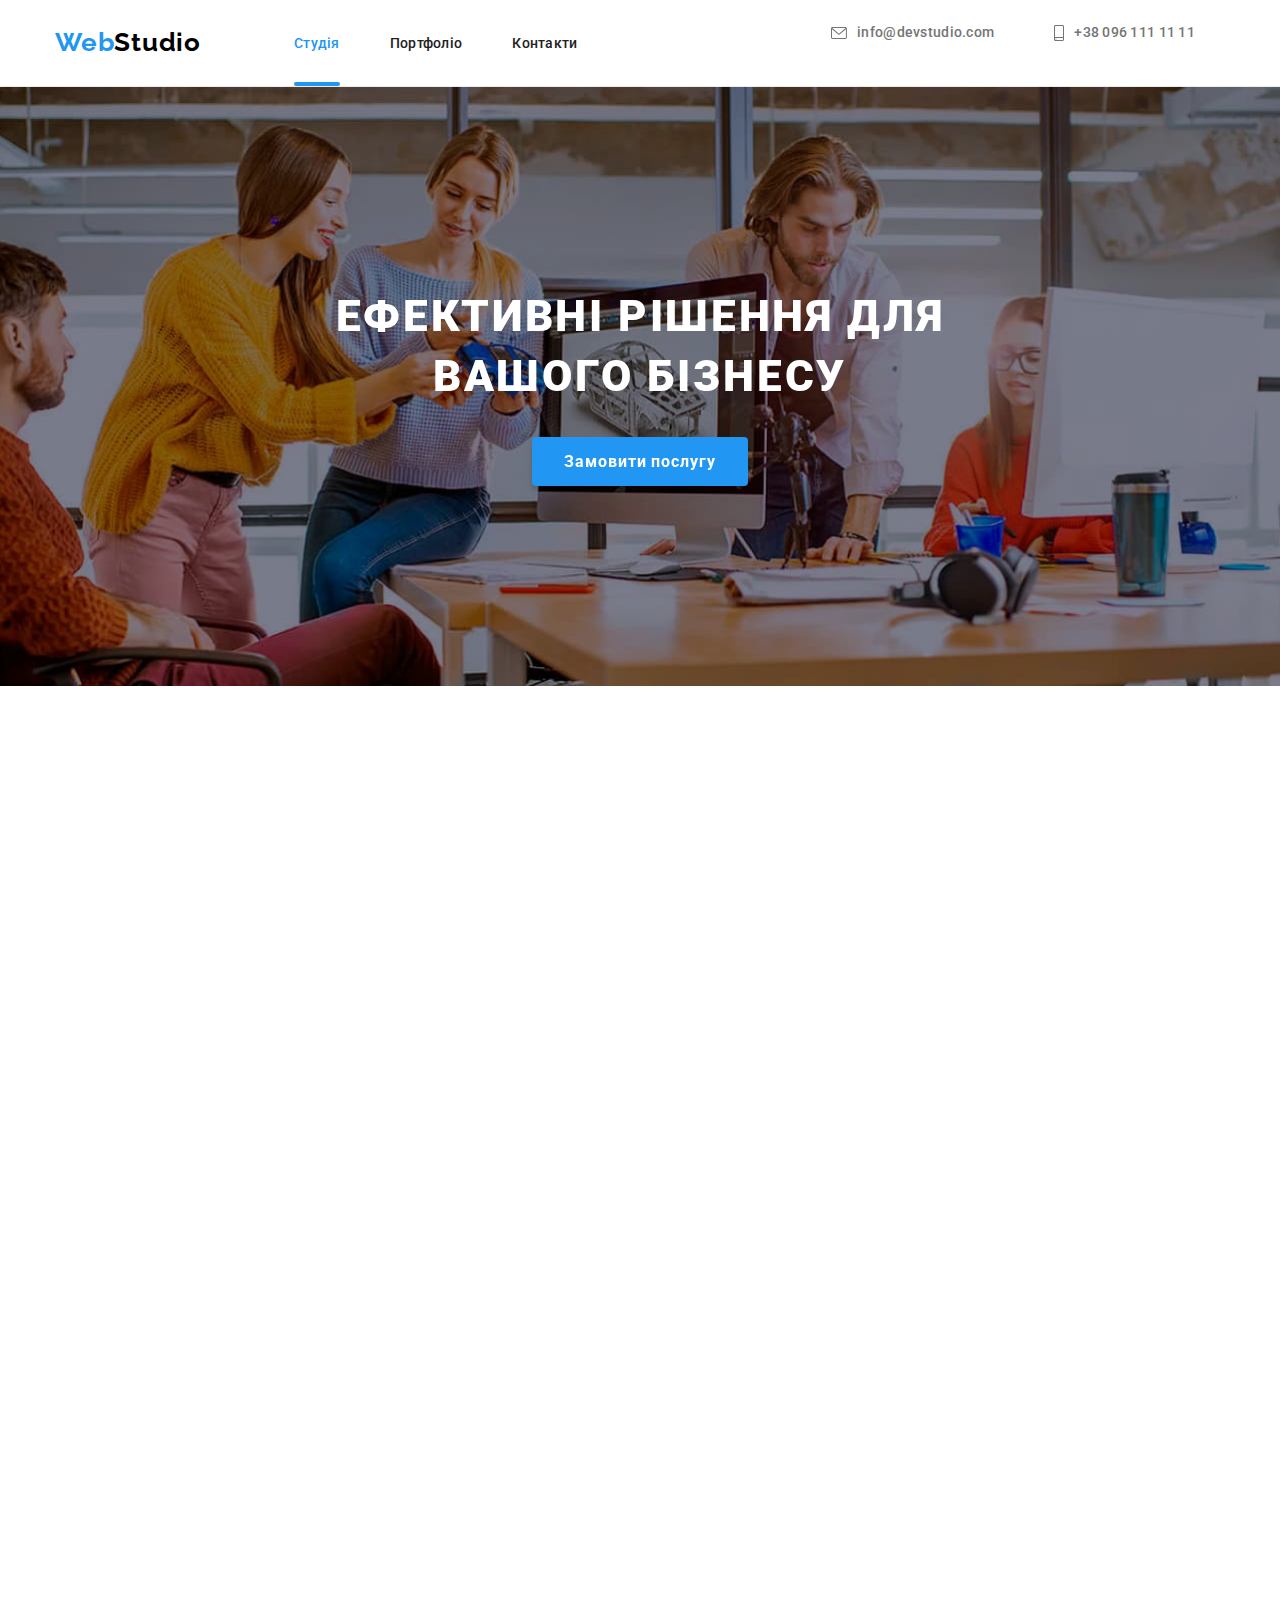
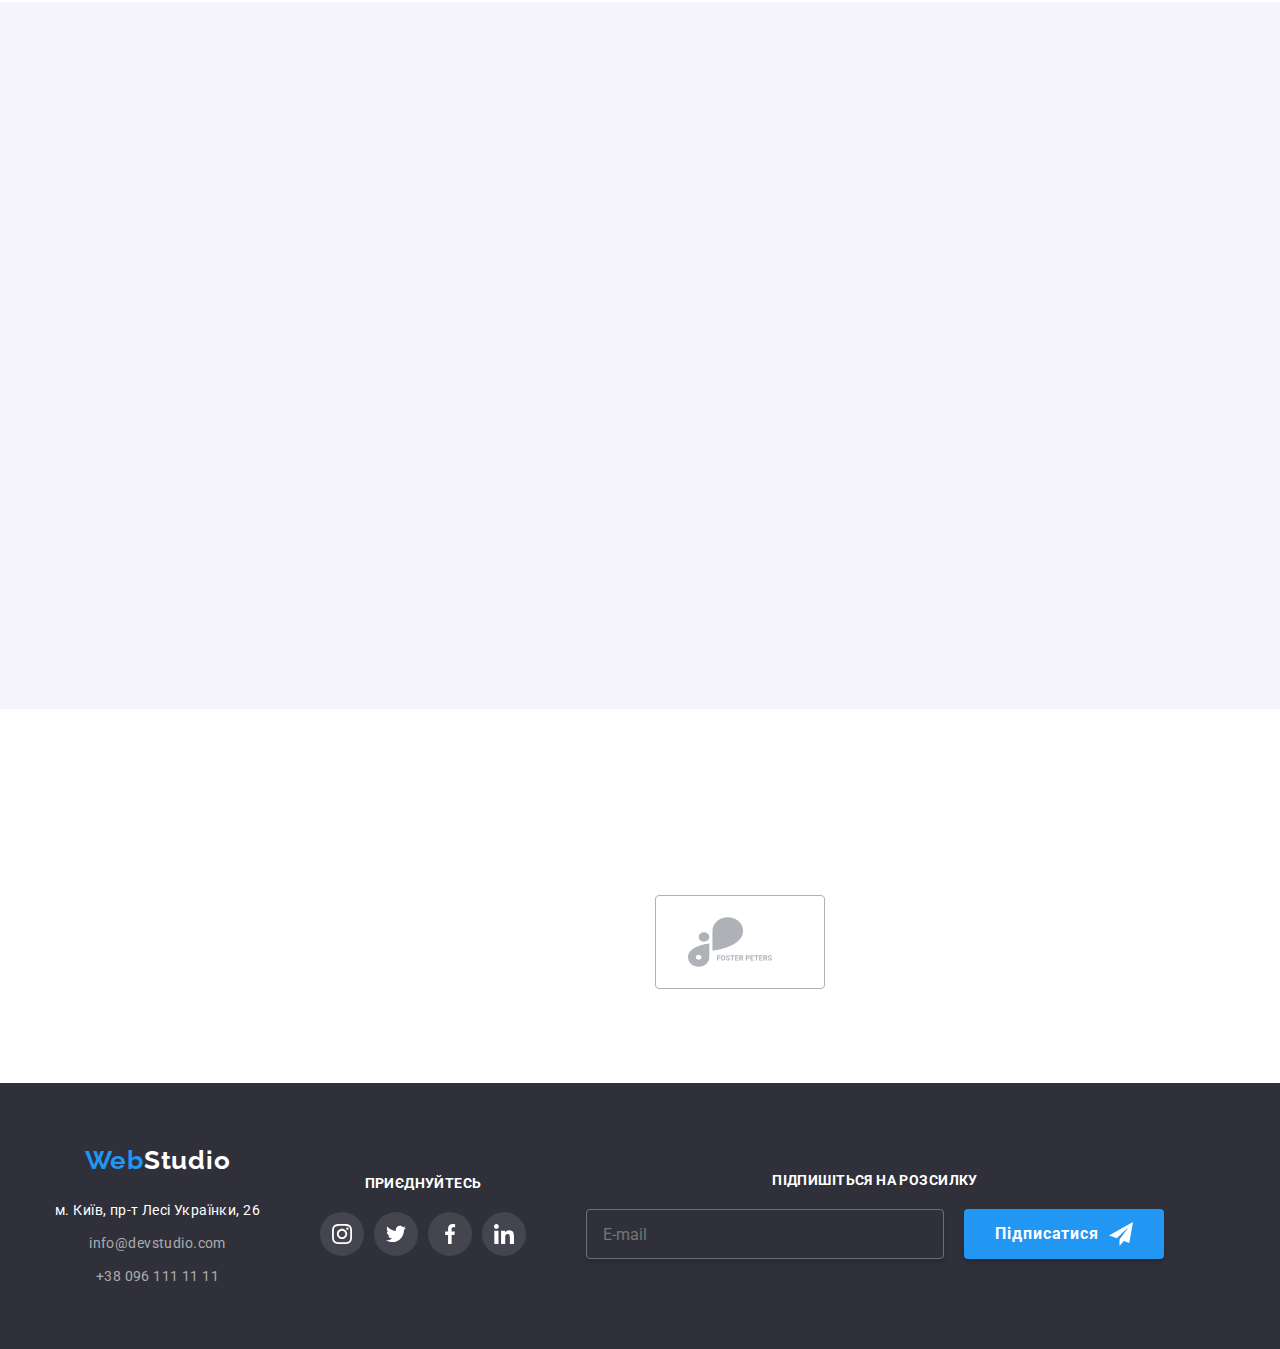
==== commit fa375dd0: "hw" ====
--- a/index.html
+++ b/index.html
@@ -248,7 +248,7 @@
                 </div>
             </section>
     </main>
-    <!-- <footer class="footer">
+    <footer class="footer">
         <div class="container footer__box">
             <div class="footer__div">
                 <a class="footer__logo" href="./index.html">Web<span class="logo__footer">Studio</span></a>
@@ -265,7 +265,7 @@
                     </ul>
                 </address>
             </div>
-            <div>
+            <div class="footer__news">
                 <h2 class="footer__title">ПРИЄДНУЙТЕСЬ</h2>
                     <ul class="footer__list">
                         <li class="footer__item">
@@ -312,7 +312,7 @@
                     </form>
                 </div>
         </div>
-    </footer> -->
+    </footer>
     <!-- <div class="backdrop is-hidden" data-modal>
         <div class="modal">
           <button type="button" class="model__btn" data-modal-close>
--- a/style/main.min.css
+++ b/style/main.min.css
@@ -1 +1 @@
-body{font-family:"Roboto",sans-serif}.container{max-width:1200px;padding-left:15px;padding-right:15px;margin-left:auto;margin-right:auto}@media screen and (min-width: 480px){.container{width:480px}}@media screen and (min-width: 768px){.container{width:768px}}@media screen and (min-width: 1200px){.container{width:1200px}}a{text-decoration:none}ul{list-style:none;margin:0;padding:0}ul,p,h1,h2,h3,h4,h5{margin:0;padding:0}img{display:block;width:100%;height:auto;max-width:100%}.header{padding-top:10px;padding-bottom:10px;border-bottom:solid 1px #ececec}@media screen and (min-width: 480px){.header{padding-top:10px;padding-bottom:10px}}@media screen and (min-width: 768px){.header{padding-top:21px;padding-bottom:21px}}@media screen and (min-width: 1200px){.header{padding-top:25px;padding-bottom:25px}}.header__,.header .container{display:flex}.header__nav{display:flex;margin-right:auto}.header__logo{color:#2196f3;font-family:"Raleway";font-size:24px;font-weight:700;line-height:1.38;letter-spacing:.72px}@media screen and (min-width: 768px){.header__logo{margin-right:88px}}@media screen and (min-width: 1200px){.header__logo{font-size:26px;letter-spacing:.78px;margin-right:93px}}.header__span{color:#000;font-family:Raleway;font-size:26px;font-weight:700;line-height:1.38;letter-spacing:.78px}.header .nav{display:none;gap:50px;align-items:center}@media screen and (min-width: 480px){.header .nav{display:none}}@media screen and (min-width: 768px){.header .nav{display:flex}}.header .nav .contacts__link:hover,.header .nav__link:hover{color:#2196f3}.header .nav__item{position:relative}.header .nav__link{color:#212121;font-size:14px;font-weight:500;line-height:1.14;letter-spacing:.28px}.header .nav__link:hover,.header .nav__link:focus{color:#2196f3;transition-property:color;transition-duration:250ms;transition-timing-function:cubic-bezier(0.4, 0, 0.2, 1);transition-delay:0}.header__list{display:none;margin-left:auto}@media screen and (min-width: 480px){.header__list{display:none}}@media screen and (min-width: 768px){.header__list{display:flex;gap:10px;flex-direction:column}}@media screen and (min-width: 1200px){.header__list{gap:30px;flex-direction:row}}.header__item{margin-bottom:0;margin-right:30px}.header__link{gap:10px;display:flex;justify-content:flex-start;align-items:center}@media screen and (min-width: 1200px){.header__link{font-size:14px;letter-spacing:.28}}.header__:hover__contact{fill:#2196f3}.header__:hover__cont{color:#2196f3}.header__link:hover,.header__link:focus{transition-property:color;transition-duration:250ms;transition-timing-function:cubic-bezier(0.4, 0, 0.2, 1);transition-delay:0;color:#2196f3}.header__link:hover .header__contact,.header__link:focus .header__contact{fill:#2196f3;transition-property:fill;transition-duration:250ms;transition-timing-function:cubic-bezier(0.4, 0, 0.2, 1);transition-delay:0}.header__link:hover .header__cont,.header__link:focus .header__cont{transition-property:color;transition-duration:250ms;transition-timing-function:cubic-bezier(0.4, 0, 0.2, 1);transition-delay:0;color:#2196f3}.header__contact{fill:#757575;width:16px;height:12px}.header__item:nth-child(2) .header__contact{width:10px;height:16px}.header__cont{color:#757575;font-size:14px;font-weight:500;line-height:1.14;letter-spacing:.28px}.header__cont:hover{color:#2196f3;font-size:14px;font-weight:500;line-height:1.14;letter-spacing:.28px}.header .current{color:#2196f3}.header .current::after{content:"";width:100%;height:4px;border-radius:2px;background:#2196f3;display:block;position:absolute;top:48px;left:0;box-sizing:border-box}.hero{padding-top:118px;padding-bottom:118px;text-align:center;background-image:linear-gradient(rgba(0, 0, 0, 0.1), rgba(0, 0, 0, 0.1)),url(../img/hero.jpg);background-position:center;background-repeat:no-repeat;background-size:cover;text-align:center;overflow:hidden}@media screen and (min-width: 1200px){.hero{padding-top:200px;padding-bottom:200px}}.hero__title{color:#fff;text-align:center;font-size:26px;font-weight:900;line-height:1.61;letter-spacing:1.56px;text-transform:uppercase;width:360px;margin-bottom:30px;margin-left:auto;margin-right:auto}@media screen and (min-width: 1200px){.hero__title{font-size:44px;line-height:1.36;letter-spacing:2.64px;width:696px}}.hero__btn{color:#fff;text-align:center;font-size:16px;font-weight:700;line-height:1.87;letter-spacing:.96px;background-color:#2196f3;padding:10px 24px;border-radius:4px;border:none;box-shadow:0px 4px 4px 0px rgba(0,0,0,.15);cursor:pointer}@media screen and (min-width: 1200px){.hero__btn{padding:10px 32px}}.features{padding-top:60px;padding-bottom:60px}@media screen and (min-width: 1200px){.features{padding-top:94px;padding-bottom:0}}.features__list{display:flex;flex-direction:column;gap:30px}@media screen and (min-width: 768px){.features__list{flex-direction:row;flex-wrap:wrap}}@media screen and (min-width: 1200px){.features__list{flex-direction:row}}.features__item::before{content:"";border-radius:4px;background:#f5f4fa;width:450px;height:120px;display:block;background-image:url(../img/antenna.jpg);background-repeat:no-repeat;background-position:center;margin-bottom:30px}@media screen and (min-width: 768px){.features__item::before{width:354px;height:120px}}@media screen and (min-width: 1200px){.features__item::before{width:270px;height:120px}}.features__item:nth-child(2)::before{background-image:url(../img/clock.jpg)}.features__item:nth-child(3)::before{background-image:url(../img/diagram.jpg)}.features__item:nth-child(4)::before{background-image:url(../img/astronaut.jpg)}.features__title{color:#212121;font-size:14px;font-weight:700;line-height:1.14;letter-spacing:.42px;text-transform:uppercase;margin-bottom:10px}@media screen and (min-width: 768px){.features__title{text-align:start}}.features__text{color:#757575;font-size:14px;font-weight:400;line-height:1.71;letter-spacing:.42px}@media screen and (min-width: 768px){.features__text{width:354px}}@media screen and (min-width: 1200px){.features__text{width:270px}}.work{padding-top:94px;padding-bottom:94px;text-align:center;display:none}@media screen and (min-width: 1200px){.work{display:block}}.work__title{color:#212121;text-align:center;font-size:36px;font-weight:700;line-height:1.16;letter-spacing:1.08px;margin-bottom:50px}.work__list{display:flex;gap:30px}.work__item{position:relative}.work__box{background:rgba(47,48,58,.8);width:370px;height:70px;display:flex;justify-content:center;align-items:center;padding-top:27px;padding-bottom:27px;position:absolute;bottom:0}.work__text{color:#fff;text-align:center;font-size:14px;font-weight:700;line-height:1.14;letter-spacing:.42px;text-transform:uppercase}.team{padding-top:60px;padding-bottom:60px;background-color:#f5f4fa}@media screen and (min-width: 1200px){.team{padding-top:94px;padding-bottom:94px}}.team__title{color:#212121;text-align:center;font-size:28px;font-weight:700;line-height:1.16;letter-spacing:.84px;margin-bottom:30px}@media screen and (min-width: 1200px){.team__title{font-size:36px;letter-spacing:1.08px;margin-bottom:50px}}.team__list{display:flex;gap:30px;flex-direction:column}@media screen and (min-width: 768px){.team__list{flex-direction:row;flex-wrap:wrap}}@media screen and (min-width: 1200px){.team__list{flex-wrap:nowrap}}.team__item{background-color:#fff;border-radius:0px 0px 4px 4px;box-shadow:0px 1px 3px 0px rgba(0,0,0,.12),0px 1px 1px 0px rgba(0,0,0,.14),0px 2px 1px 0px rgba(0,0,0,.2)}@media screen and (min-width: 768px){.team__item{flex-basis:calc((100% - 30px)/2)}}@media screen and (min-width: 1200px){.team__item{flex-basis:calc((100% - 90px)/4)}}.team__box{padding-top:30px;padding-bottom:16px}.team__caption{color:#212121;text-align:center;font-size:16px;font-weight:500;line-height:1.18;letter-spacing:.48px;margin-bottom:10px}.team__text{color:#757575;text-align:center;font-size:16px;font-weight:400;line-height:1.18;letter-spacing:.48px}.team .social{justify-content:center;display:flex;gap:10px;margin-bottom:30px}.team__link:hover{background-color:#2196f3}.team__link:hover__svg{fill:#fff}.team__link{width:44px;height:44px;padding:12px;border-radius:50%;display:flex;justify-content:center;align-items:center}.team__link:hover,.team__link:focus{border-radius:50%;background-color:#2196f3;transition-property:background-color;transition-duration:250ms;transition-timing-function:cubic-bezier(0.4, 0, 0.2, 1);transition-delay:0}.team__link:hover .team__svg,.team__link:focus .team__svg{fill:#fff;transition-property:fill;transition-duration:250ms;transition-timing-function:cubic-bezier(0.4, 0, 0.2, 1);transition-delay:0}.team__svg{fill:#afb1b8}.clients{padding-top:94px;padding-bottom:94px}.clients__title{color:#212121;text-align:center;font-size:28px;font-weight:700;line-height:1.16;letter-spacing:.84px;margin-bottom:50px}@media screen and (min-width: 1200px){.clients__title{font-size:36px;letter-spacing:1.08px}}.clients__list{display:flex;gap:30px;justify-content:center;flex-direction:column}@media screen and (min-width: 768px){.clients__list{flex-direction:row;flex-wrap:wrap}}@media screen and (min-width: 1200px){.clients__list{flex-wrap:nowrap}}.clients__link{padding:16px 32px;border-radius:4px;border:1px solid #afb1b8;display:flex;justify-content:center;align-items:center}.clients__link:hover{border:1px solid #2196f3}.clients__link:hover__icon{fill:#2196f3}.clients__link:hover,.clients__link:focus{border:1px solid #2196f3;outline:none;transition-property:border;transition-duration:250ms;transition-timing-function:cubic-bezier(0.4, 0, 0.2, 1);transition-delay:0}.clients__link:hover .clients__icon,.clients__link:focus .clients__icon{fill:#2196f3;transition-property:fill;transition-duration:250ms;transition-timing-function:cubic-bezier(0.4, 0, 0.2, 1);transition-delay:0}.clients__icon{fill:#afb1b8;width:106px;height:60px}.footer{background-color:#2f303a;padding-top:60px;padding-bottom:60px}.footer__box{display:flex;gap:70px}.footer__logo{color:#2196f3;font-family:Raleway;font-size:26px;font-weight:700;line-height:1.38;letter-spacing:.78px}.footer .logo__footer{color:#fff;font-family:Raleway;font-size:26px;font-weight:700;line-height:1.38;letter-spacing:.78px}.footer .addres{margin-top:20px;font-style:normal}.footer .addres__list{margin-top:9px}.footer .addres__item{margin-bottom:9px}.footer .addres__item:last-child{margin-bottom:0px}.footer .addres__link{color:rgba(255,255,255,.6);font-size:14px;font-weight:400;line-height:1.71;letter-spacing:.42px}.footer__addres{color:#fff;font-size:14px;font-weight:400;line-height:1.71;letter-spacing:.42px;margin-bottom:9px;margin-top:20px}.footer__title{color:#fff;font-size:14px;font-weight:700;line-height:1.14;letter-spacing:.42px;text-transform:uppercase;margin-bottom:20px}.footer__list{display:flex;gap:10px}.footer .social__link{padding:12px;background-color:rgba(255,255,255,.1);border-radius:50%;display:flex;align-items:center;justify-content:center}.footer .social__link:hover{background-color:#2196f3}.footer__icon{fill:#fff;width:20px;height:20px}.footer .social__link:hover,.footer .social__link:focus{border-radius:50%;outline:none;background-color:#2196f3;transition-property:background-color;transition-duration:250ms;transition-timing-function:cubic-bezier(0.4, 0, 0.2, 1);transition-delay:0}.footer .social__link:hover__icon,.footer .social__link:focus__icon{fill:#fff;transition-property:fill;transition-duration:250ms;transition-timing-function:cubic-bezier(0.4, 0, 0.2, 1);transition-delay:0}.footer .newsletter__title{color:#fff;font-size:14px;font-weight:700;line-height:1.14;letter-spacing:.42px;text-transform:uppercase}.footer .newsletter__form{display:flex;gap:20px;align-items:flex-end}.footer .newsletter__input{border-radius:4px;border:1px solid rgba(255,255,255,.3);background:rgba(33,150,243,0);box-shadow:0px 4px 4px 0px rgba(0,0,0,.15);width:358px;height:50px;padding-left:16px;margin-top:20px;display:block;color:#fff;outline:none}.footer .newsletter__button{border-radius:4px;background:#2196f3;box-shadow:0px 4px 4px 0px rgba(0,0,0,.15);color:#fff;font-size:16px;font-weight:700;line-height:1.87;letter-spacing:.96px;border:none;display:flex;align-items:center;width:200px;height:50px;justify-content:center;align-items:center;display:flex;gap:10px;cursor:pointer;outline:none}.footer .newsletter__svg{fill:#fff;width:24px;height:24px}.backdrop{position:fixed;top:0;left:0;width:100%;height:100%;background-image:linear-gradient(rgba(0, 0, 0, 0.2), rgba(0, 0, 0, 0.2));opacity:1;transition-property:opacity;transition-duration:250ms;transition-timing-function:cubic-bezier(0.4, 0, 0.2, 1);transition-delay:0}.is-hidden{opacity:0;pointer-events:none}.modal{padding:40px;background-color:#fff;position:absolute;top:50%;left:50%;transform:translate(-50%, -50%)}.modal .model__btn{display:flex;justify-content:center;align-items:center;border-radius:50%;background-color:rgba(0,0,0,0);padding:10px;position:absolute;top:14px;right:14px;border:1px solid rgba(0,0,0,.1);outline:none}.modal .btn__svg{width:11px;height:11px}.modal .btn__svg:hover{fill:#2196f3;cursor:pointer}.modal .model__btn:hover .btn__svg,.modal .model__btn:focus .btn__svg{fill:#2196f3;transition-property:fill;transition-duration:250ms;transition-timing-function:cubic-bezier(0.4, 0, 0.2, 1);transition-delay:0}.modal__title{color:#212121;font-size:20px;font-weight:700;line-height:1.15;letter-spacing:.6px;text-align:center;margin-bottom:12px}.modal__lab{color:#757575;font-size:12px;font-weight:400;line-height:1.16;letter-spacing:.12px;border:none}.modal__inp{display:block;width:448px;height:40px;border-radius:4px;border:1px solid rgba(0,0,0,.1);padding:12px 12px 12px 42px;margin-bottom:10px;margin-top:4px;outline:none}.modal__inp:hover{border:none}.modal__coment{display:block;width:448px;height:120px;border-radius:4px;border-color:rgba(0,0,0,.1);padding:12px 16px;margin-bottom:25px;resize:none;margin-top:4px;outline:none}.modal__box{position:relative}.modal__box:hover .modal__inp,.modal__box:focus .modal__inp{border:1px solid #2196f3}.modal__box:hover .model__svg,.modal__box:focus .model__svg{fill:#2196f3}.modal__inp:hover+.model__svg,.modal__inp:focus+.model__svg{fill:#2196f3;transition-property:fill;transition-duration:250ms;transition-timing-function:cubic-bezier(0.4, 0, 0.2, 1);transition-delay:0}.modal .model__svg{width:18px;height:18px;top:53%;left:12px;position:absolute}.modal__us{width:18px;height:18px}.modal__lab:hover__coment,.modal__lab:focus__coment{border:1px solid #2196f3}.modal .model__btn:hover .btn__svg,.modal .model__btn:focus .btn__svg{fill:#2196f3}.modal__inp:hover,.modal__inp:focus{border-color:#2196f3}.modal__chek{width:16px;height:16px;margin-right:8px;outline:none}.modal .check{display:flex;align-items:center;justify-content:center;margin-bottom:34px}.modal .check__text{color:#757575;font-size:14px;font-weight:400;line-height:1.7;letter-spacing:.42px;width:400px}.modal .check__link{color:#2196f3;font-size:14px;font-weight:400;line-height:1.7;letter-spacing:.42px;text-decoration-line:underline}.modal .check__btn{color:#fff;text-align:center;font-size:16px;font-weight:700;line-height:1.8;letter-spacing:.96px;padding:10px 53px;border-radius:4px;background:#2196f3;box-shadow:0px 4px 4px 0px rgba(0,0,0,.15);border:none;cursor:pointer;outline:none}.modal__btn{text-align:center}.modal .current{color:#2196f3}.modal .current::after{content:"";width:100%;height:4px;border-radius:2px;background:#2196f3;display:block;position:absolute;top:48px;left:0;box-sizing:border-box}.portfolio__section{padding-top:94px;padding-bottom:94px}.btn:hover{cursor:pointer;background-color:#2196f3;color:#fff;box-shadow:0px 3px 1px 0px rgba(0,0,0,.1),0px 1px 2px 0px rgba(0,0,0,.08),0px 2px 2px 0px rgba(0,0,0,.12)}.btn{border:none;border-radius:4px;padding:6px 22px;color:#212121;text-align:center;font-family:Roboto;font-size:16px;font-style:normal;font-weight:500;line-height:1.62;letter-spacing:.48px}.btn:hover,.btn:focus{background-color:#2196f3;border:none;outline:rgba(0,0,0,0);border-radius:4px;color:#fff;box-shadow:0px 3px 1px 0px rgba(0,0,0,.1),0px 1px 2px 0px rgba(0,0,0,.08),0px 2px 2px 0px rgba(0,0,0,.12);transition-property:background-color,color,box-shadow;transition-duration:250ms;transition-timing-function:cubic-bezier(0.4, 0, 0.2, 1);transition-delay:0}.buttons__list{display:flex;justify-content:center;gap:8px;margin-bottom:50px}.services__im{position:relative;overflow:hidden}.services__im:hover .services__paragraph{opacity:1;transform:translate(0);transition-property:transform;transition-duration:250ms;transition-delay:0;overflow:hidden}.portfolio__list{display:flex;flex-wrap:wrap;gap:30px}.services__item{flex-basis:calc((100% - 60px)/3);border:1px solid #eee;background:#fff;position:relative}.services-item:hover{border:1px solid #eee;background:#fff;box-shadow:0px 1px 1px 0px rgba(0,0,0,.12),0px 4px 4px 0px rgba(0,0,0,.06),1px 4px 6px 0px rgba(0,0,0,.16);transition-property:box-shadow;transition-duration:250ms;transition-timing-function:cubic-bezier(0.4, 0, 0.2, 1);transition-delay:0}.services-item:hover .services-paragraph{opacity:1}.services-item:hover,.services-paragraph{opacity:1;transform:translate(0);transition-property:transform;transition-duration:250ms;transition-delay:0;overflow:hidden}.services__paragraph{color:#fff;font-size:18px;font-style:1.55;font-weight:400;line-height:28px;letter-spacing:.54px;padding-top:63px;padding-bottom:63px;padding-left:24px;padding-right:24px;position:absolute;top:0;left:0;background-color:rgba(33,150,243,.9);opacity:0;transition-property:color background-color transform;transition-duration:2s;transition-timing-function:cubic-bezier(0.4, 0, 0.2, 1);transition-delay:0;transform:translatey(370px);overflow:hidden}.services__box{padding-top:20px;padding-bottom:20px;padding-left:24px;padding-right:24px}.services__caption{color:#212121;font-size:18px;font-weight:700;line-height:2;letter-spacing:1.08px}.services__img{display:block;width:100%}.services__text{color:#757575;font-size:16px;font-weight:400;line-height:1.87;letter-spacing:.48px}/*# sourceMappingURL=main.min.css.map */+body{font-family:"Roboto",sans-serif}.container{max-width:1200px;padding-left:15px;padding-right:15px;margin-left:auto;margin-right:auto}@media screen and (min-width: 480px){.container{width:480px}}@media screen and (min-width: 768px){.container{width:768px}}@media screen and (min-width: 1200px){.container{width:1200px}}a{text-decoration:none}ul{list-style:none;margin:0;padding:0}ul,p,h1,h2,h3,h4,h5{margin:0;padding:0}img{display:block;width:100%;height:auto;max-width:100%}.header{padding-top:10px;padding-bottom:10px;border-bottom:solid 1px #ececec}@media screen and (min-width: 480px){.header{padding-top:10px;padding-bottom:10px}}@media screen and (min-width: 768px){.header{padding-top:21px;padding-bottom:21px}}@media screen and (min-width: 1200px){.header{padding-top:25px;padding-bottom:25px}}.header__,.header .container{display:flex}.header__nav{display:flex;margin-right:auto}.header__logo{color:#2196f3;font-family:"Raleway";font-size:24px;font-weight:700;line-height:1.38;letter-spacing:.72px}@media screen and (min-width: 768px){.header__logo{margin-right:88px}}@media screen and (min-width: 1200px){.header__logo{font-size:26px;letter-spacing:.78px;margin-right:93px}}.header__span{color:#000;font-family:Raleway;font-size:26px;font-weight:700;line-height:1.38;letter-spacing:.78px}.header .nav{display:none;gap:50px;align-items:center}@media screen and (min-width: 480px){.header .nav{display:none}}@media screen and (min-width: 768px){.header .nav{display:flex}}.header .nav .contacts__link:hover,.header .nav__link:hover{color:#2196f3}.header .nav__item{position:relative}.header .nav__link{color:#212121;font-size:14px;font-weight:500;line-height:1.14;letter-spacing:.28px}.header .nav__link:hover,.header .nav__link:focus{color:#2196f3;transition-property:color;transition-duration:250ms;transition-timing-function:cubic-bezier(0.4, 0, 0.2, 1);transition-delay:0}.header__list{display:none;margin-left:auto}@media screen and (min-width: 480px){.header__list{display:none}}@media screen and (min-width: 768px){.header__list{display:flex;gap:10px;flex-direction:column}}@media screen and (min-width: 1200px){.header__list{gap:30px;flex-direction:row}}.header__item{margin-bottom:0;margin-right:30px}.header__link{gap:10px;display:flex;justify-content:flex-start;align-items:center}@media screen and (min-width: 1200px){.header__link{font-size:14px;letter-spacing:.28}}.header__:hover__contact{fill:#2196f3}.header__:hover__cont{color:#2196f3}.header__link:hover,.header__link:focus{transition-property:color;transition-duration:250ms;transition-timing-function:cubic-bezier(0.4, 0, 0.2, 1);transition-delay:0;color:#2196f3}.header__link:hover .header__contact,.header__link:focus .header__contact{fill:#2196f3;transition-property:fill;transition-duration:250ms;transition-timing-function:cubic-bezier(0.4, 0, 0.2, 1);transition-delay:0}.header__link:hover .header__cont,.header__link:focus .header__cont{transition-property:color;transition-duration:250ms;transition-timing-function:cubic-bezier(0.4, 0, 0.2, 1);transition-delay:0;color:#2196f3}.header__contact{fill:#757575;width:16px;height:12px}.header__item:nth-child(2) .header__contact{width:10px;height:16px}.header__cont{color:#757575;font-size:14px;font-weight:500;line-height:1.14;letter-spacing:.28px}.header__cont:hover{color:#2196f3;font-size:14px;font-weight:500;line-height:1.14;letter-spacing:.28px}.header .current{color:#2196f3}.header .current::after{content:"";width:100%;height:4px;border-radius:2px;background:#2196f3;display:block;position:absolute;top:48px;left:0;box-sizing:border-box}.hero{padding-top:118px;padding-bottom:118px;text-align:center;background-image:linear-gradient(rgba(0, 0, 0, 0.1), rgba(0, 0, 0, 0.1)),url(../img/hero.jpg);background-position:center;background-repeat:no-repeat;background-size:cover;text-align:center;overflow:hidden}@media screen and (min-width: 1200px){.hero{padding-top:200px;padding-bottom:200px}}.hero__title{color:#fff;text-align:center;font-size:26px;font-weight:900;line-height:1.61;letter-spacing:1.56px;text-transform:uppercase;width:360px;margin-bottom:30px;margin-left:auto;margin-right:auto}@media screen and (min-width: 1200px){.hero__title{font-size:44px;line-height:1.36;letter-spacing:2.64px;width:696px}}.hero__btn{color:#fff;text-align:center;font-size:16px;font-weight:700;line-height:1.87;letter-spacing:.96px;background-color:#2196f3;padding:10px 24px;border-radius:4px;border:none;box-shadow:0px 4px 4px 0px rgba(0,0,0,.15);cursor:pointer}@media screen and (min-width: 1200px){.hero__btn{padding:10px 32px}}.features{padding-top:60px;padding-bottom:60px}@media screen and (min-width: 1200px){.features{padding-top:94px;padding-bottom:0}}.features__list{display:flex;flex-direction:column;gap:30px}@media screen and (min-width: 768px){.features__list{flex-direction:row;flex-wrap:wrap}}@media screen and (min-width: 1200px){.features__list{flex-direction:row}}.features__item::before{content:"";border-radius:4px;background:#f5f4fa;width:450px;height:120px;display:block;background-image:url(../img/antenna.jpg);background-repeat:no-repeat;background-position:center;margin-bottom:30px}@media screen and (min-width: 768px){.features__item::before{width:354px;height:120px}}@media screen and (min-width: 1200px){.features__item::before{width:270px;height:120px}}.features__item:nth-child(2)::before{background-image:url(../img/clock.jpg)}.features__item:nth-child(3)::before{background-image:url(../img/diagram.jpg)}.features__item:nth-child(4)::before{background-image:url(../img/astronaut.jpg)}.features__title{color:#212121;font-size:14px;font-weight:700;line-height:1.14;letter-spacing:.42px;text-transform:uppercase;margin-bottom:10px}@media screen and (min-width: 768px){.features__title{text-align:start}}.features__text{color:#757575;font-size:14px;font-weight:400;line-height:1.71;letter-spacing:.42px}@media screen and (min-width: 768px){.features__text{width:354px}}@media screen and (min-width: 1200px){.features__text{width:270px}}.work{padding-top:94px;padding-bottom:94px;text-align:center;display:none}@media screen and (min-width: 1200px){.work{display:block}}.work__title{color:#212121;text-align:center;font-size:36px;font-weight:700;line-height:1.16;letter-spacing:1.08px;margin-bottom:50px}.work__list{display:flex;gap:30px}.work__item{position:relative}.work__box{background:rgba(47,48,58,.8);width:370px;height:70px;display:flex;justify-content:center;align-items:center;padding-top:27px;padding-bottom:27px;position:absolute;bottom:0}.work__text{color:#fff;text-align:center;font-size:14px;font-weight:700;line-height:1.14;letter-spacing:.42px;text-transform:uppercase}.team{padding-top:60px;padding-bottom:60px;background-color:#f5f4fa}@media screen and (min-width: 1200px){.team{padding-top:94px;padding-bottom:94px}}.team__title{color:#212121;text-align:center;font-size:28px;font-weight:700;line-height:1.16;letter-spacing:.84px;margin-bottom:30px}@media screen and (min-width: 1200px){.team__title{font-size:36px;letter-spacing:1.08px;margin-bottom:50px}}.team__list{display:flex;gap:30px;flex-direction:column}@media screen and (min-width: 768px){.team__list{flex-direction:row;flex-wrap:wrap}}@media screen and (min-width: 1200px){.team__list{flex-wrap:nowrap}}.team__item{background-color:#fff;border-radius:0px 0px 4px 4px;box-shadow:0px 1px 3px 0px rgba(0,0,0,.12),0px 1px 1px 0px rgba(0,0,0,.14),0px 2px 1px 0px rgba(0,0,0,.2)}@media screen and (min-width: 768px){.team__item{flex-basis:calc((100% - 30px)/2)}}@media screen and (min-width: 1200px){.team__item{flex-basis:calc((100% - 90px)/4)}}.team__box{padding-top:30px;padding-bottom:16px}.team__caption{color:#212121;text-align:center;font-size:16px;font-weight:500;line-height:1.18;letter-spacing:.48px;margin-bottom:10px}.team__text{color:#757575;text-align:center;font-size:16px;font-weight:400;line-height:1.18;letter-spacing:.48px}.team .social{justify-content:center;display:flex;gap:10px;margin-bottom:30px}.team__link:hover{background-color:#2196f3}.team__link:hover__svg{fill:#fff}.team__link{width:44px;height:44px;padding:12px;border-radius:50%;display:flex;justify-content:center;align-items:center}.team__link:hover,.team__link:focus{border-radius:50%;background-color:#2196f3;transition-property:background-color;transition-duration:250ms;transition-timing-function:cubic-bezier(0.4, 0, 0.2, 1);transition-delay:0}.team__link:hover .team__svg,.team__link:focus .team__svg{fill:#fff;transition-property:fill;transition-duration:250ms;transition-timing-function:cubic-bezier(0.4, 0, 0.2, 1);transition-delay:0}.team__svg{fill:#afb1b8}.clients{padding-top:60px;padding-bottom:60px;text-align:center}@media screen and (min-width: 1200px){.clients{padding-top:94px;padding-bottom:94px}}.clients__title{color:#212121;text-align:center;font-size:28px;font-weight:700;line-height:1.16;letter-spacing:.84px;margin-bottom:30px}@media screen and (min-width: 1200px){.clients__title{font-size:36px;letter-spacing:1.08px;margin-bottom:50px}}.clients__list{flex-wrap:wrap;display:flex;gap:30px;justify-content:center}@media screen and (min-width: 480px){.clients__list{flex-wrap:wrap}}@media screen and (min-width: 1200px){.clients__list{justify-content:space-between}}.clients__item{flex-basis:calc((100% - 30px)/2)}@media screen and (min-width: 768px){.clients__item{flex-basis:calc((100% - 60px)/3)}}@media screen and (min-width: 1200px){.clients__item{flex-basis:calc((100% - 150px)/6)}}.clients__link{padding:16px 32px;border-radius:4px;border:1px solid #afb1b8;display:flex;justify-content:center;align-items:center}@media screen and (min-width: 768px){.clients__link{width:226px}}@media screen and (min-width: 1200px){.clients__link{width:170px}}.clients__link:hover{border:1px solid #2196f3}.clients__link:hover__icon{fill:#2196f3}.clients__link:hover,.clients__link:focus{border:1px solid #2196f3;outline:none;transition-property:border;transition-duration:250ms;transition-timing-function:cubic-bezier(0.4, 0, 0.2, 1);transition-delay:0}.clients__link:hover .clients__icon,.clients__link:focus .clients__icon{fill:#2196f3;transition-property:fill;transition-duration:250ms;transition-timing-function:cubic-bezier(0.4, 0, 0.2, 1);transition-delay:0}.clients__icon{fill:#afb1b8;width:106px;height:60px}.footer{background-color:#2f303a;padding-top:60px;padding-bottom:60px}.footer>.container{display:flex;align-items:first baseline;flex-direction:column;text-align:center;gap:60px;align-items:center}@media screen and (min-width: 480px){.footer>.container{flex-direction:column}}@media screen and (min-width: 768px){.footer>.container{flex-direction:row}}.footer__logo{color:#2196f3;font-family:Raleway;font-size:24px;font-weight:700;line-height:1.38;letter-spacing:.72px}@media screen and (min-width: 1200px){.footer__logo{font-size:26px;letter-spacing:.78px}}.footer .logo__footer{color:#fff;font-family:Raleway;font-size:26px;font-weight:700;line-height:1.38;letter-spacing:.78px}.footer .addres{margin-top:20px;font-style:normal}.footer .addres__list{margin-top:9px}.footer .addres__item{margin-bottom:9px}.footer .addres__item:last-child{margin-bottom:0px}.footer .addres__link{color:rgba(255,255,255,.6);font-size:14px;font-weight:400;line-height:1.71;letter-spacing:.42px}.footer__addres{color:#fff;font-size:14px;font-weight:400;line-height:1.71;letter-spacing:.42px;margin-bottom:9px;margin-top:20px}.footer__title{color:#fff;font-size:14px;font-weight:700;line-height:1.14;letter-spacing:.42px;text-transform:uppercase;margin-bottom:20px}.footer__list{display:flex;gap:10px}.footer .social__link{padding:12px;background-color:rgba(255,255,255,.1);border-radius:50%;display:flex;align-items:center;justify-content:center}.footer .social__link:hover{background-color:#2196f3}.footer__icon{fill:#fff;width:20px;height:20px}.footer .social__link:hover,.footer .social__link:focus{border-radius:50%;outline:none;background-color:#2196f3;transition-property:background-color;transition-duration:250ms;transition-timing-function:cubic-bezier(0.4, 0, 0.2, 1);transition-delay:0}.footer .social__link:hover__icon,.footer .social__link:focus__icon{fill:#fff;transition-property:fill;transition-duration:250ms;transition-timing-function:cubic-bezier(0.4, 0, 0.2, 1);transition-delay:0}.footer .newsletter__title{color:#fff;font-size:14px;font-weight:700;line-height:1.14;letter-spacing:.42px;text-transform:uppercase}.footer .newsletter__form{display:flex;gap:20px;align-items:flex-end}.footer .newsletter__input{border-radius:4px;border:1px solid rgba(255,255,255,.3);background:rgba(33,150,243,0);box-shadow:0px 4px 4px 0px rgba(0,0,0,.15);width:358px;height:50px;padding-left:16px;margin-top:20px;display:block;color:#fff;outline:none;width:100%}@media screen and (min-width: 480px){.footer .newsletter__input{width:450px}}@media screen and (min-width: 768px){.footer .newsletter__input{width:450px}}@media screen and (min-width: 1200px){.footer .newsletter__input{width:358px}}.footer .newsletter__button{border-radius:4px;background:#2196f3;box-shadow:0px 4px 4px 0px rgba(0,0,0,.15);color:#fff;font-size:16px;font-weight:700;line-height:1.87;letter-spacing:.96px;border:none;display:flex;align-items:center;width:200px;height:50px;justify-content:center;align-items:center;display:flex;gap:10px;cursor:pointer;outline:none}.footer .newsletter__svg{fill:#fff;width:24px;height:24px}.backdrop{position:fixed;top:0;left:0;width:100%;height:100%;background-image:linear-gradient(rgba(0, 0, 0, 0.2), rgba(0, 0, 0, 0.2));opacity:1;transition-property:opacity;transition-duration:250ms;transition-timing-function:cubic-bezier(0.4, 0, 0.2, 1);transition-delay:0}.is-hidden{opacity:0;pointer-events:none}.modal{padding:40px;background-color:#fff;position:absolute;top:50%;left:50%;transform:translate(-50%, -50%)}.modal .model__btn{display:flex;justify-content:center;align-items:center;border-radius:50%;background-color:rgba(0,0,0,0);padding:10px;position:absolute;top:14px;right:14px;border:1px solid rgba(0,0,0,.1);outline:none}.modal .btn__svg{width:11px;height:11px}.modal .btn__svg:hover{fill:#2196f3;cursor:pointer}.modal .model__btn:hover .btn__svg,.modal .model__btn:focus .btn__svg{fill:#2196f3;transition-property:fill;transition-duration:250ms;transition-timing-function:cubic-bezier(0.4, 0, 0.2, 1);transition-delay:0}.modal__title{color:#212121;font-size:20px;font-weight:700;line-height:1.15;letter-spacing:.6px;text-align:center;margin-bottom:12px}.modal__lab{color:#757575;font-size:12px;font-weight:400;line-height:1.16;letter-spacing:.12px;border:none}.modal__inp{display:block;width:448px;height:40px;border-radius:4px;border:1px solid rgba(0,0,0,.1);padding:12px 12px 12px 42px;margin-bottom:10px;margin-top:4px;outline:none}.modal__inp:hover{border:none}.modal__coment{display:block;width:448px;height:120px;border-radius:4px;border-color:rgba(0,0,0,.1);padding:12px 16px;margin-bottom:25px;resize:none;margin-top:4px;outline:none}.modal__box{position:relative}.modal__box:hover .modal__inp,.modal__box:focus .modal__inp{border:1px solid #2196f3}.modal__box:hover .model__svg,.modal__box:focus .model__svg{fill:#2196f3}.modal__inp:hover+.model__svg,.modal__inp:focus+.model__svg{fill:#2196f3;transition-property:fill;transition-duration:250ms;transition-timing-function:cubic-bezier(0.4, 0, 0.2, 1);transition-delay:0}.modal .model__svg{width:18px;height:18px;top:53%;left:12px;position:absolute}.modal__us{width:18px;height:18px}.modal__lab:hover__coment,.modal__lab:focus__coment{border:1px solid #2196f3}.modal .model__btn:hover .btn__svg,.modal .model__btn:focus .btn__svg{fill:#2196f3}.modal__inp:hover,.modal__inp:focus{border-color:#2196f3}.modal__chek{width:16px;height:16px;margin-right:8px;outline:none}.modal .check{display:flex;align-items:center;justify-content:center;margin-bottom:34px}.modal .check__text{color:#757575;font-size:14px;font-weight:400;line-height:1.7;letter-spacing:.42px;width:400px}.modal .check__link{color:#2196f3;font-size:14px;font-weight:400;line-height:1.7;letter-spacing:.42px;text-decoration-line:underline}.modal .check__btn{color:#fff;text-align:center;font-size:16px;font-weight:700;line-height:1.8;letter-spacing:.96px;padding:10px 53px;border-radius:4px;background:#2196f3;box-shadow:0px 4px 4px 0px rgba(0,0,0,.15);border:none;cursor:pointer;outline:none}.modal__btn{text-align:center}.modal .current{color:#2196f3}.modal .current::after{content:"";width:100%;height:4px;border-radius:2px;background:#2196f3;display:block;position:absolute;top:48px;left:0;box-sizing:border-box}.portfolio__section{padding-top:94px;padding-bottom:94px}.btn:hover{cursor:pointer;background-color:#2196f3;color:#fff;box-shadow:0px 3px 1px 0px rgba(0,0,0,.1),0px 1px 2px 0px rgba(0,0,0,.08),0px 2px 2px 0px rgba(0,0,0,.12)}.btn{border:none;border-radius:4px;padding:6px 22px;color:#212121;text-align:center;font-family:Roboto;font-size:16px;font-style:normal;font-weight:500;line-height:1.62;letter-spacing:.48px}.btn:hover,.btn:focus{background-color:#2196f3;border:none;outline:rgba(0,0,0,0);border-radius:4px;color:#fff;box-shadow:0px 3px 1px 0px rgba(0,0,0,.1),0px 1px 2px 0px rgba(0,0,0,.08),0px 2px 2px 0px rgba(0,0,0,.12);transition-property:background-color,color,box-shadow;transition-duration:250ms;transition-timing-function:cubic-bezier(0.4, 0, 0.2, 1);transition-delay:0}.buttons__list{display:flex;justify-content:center;gap:8px;margin-bottom:50px}.services__im{position:relative;overflow:hidden}.services__im:hover .services__paragraph{opacity:1;transform:translate(0);transition-property:transform;transition-duration:250ms;transition-delay:0;overflow:hidden}.portfolio__list{display:flex;flex-wrap:wrap;gap:30px}.services__item{flex-basis:calc((100% - 60px)/3);border:1px solid #eee;background:#fff;position:relative}.services-item:hover{border:1px solid #eee;background:#fff;box-shadow:0px 1px 1px 0px rgba(0,0,0,.12),0px 4px 4px 0px rgba(0,0,0,.06),1px 4px 6px 0px rgba(0,0,0,.16);transition-property:box-shadow;transition-duration:250ms;transition-timing-function:cubic-bezier(0.4, 0, 0.2, 1);transition-delay:0}.services-item:hover .services-paragraph{opacity:1}.services-item:hover,.services-paragraph{opacity:1;transform:translate(0);transition-property:transform;transition-duration:250ms;transition-delay:0;overflow:hidden}.services__paragraph{color:#fff;font-size:18px;font-style:1.55;font-weight:400;line-height:28px;letter-spacing:.54px;padding-top:63px;padding-bottom:63px;padding-left:24px;padding-right:24px;position:absolute;top:0;left:0;background-color:rgba(33,150,243,.9);opacity:0;transition-property:color background-color transform;transition-duration:2s;transition-timing-function:cubic-bezier(0.4, 0, 0.2, 1);transition-delay:0;transform:translatey(370px);overflow:hidden}.services__box{padding-top:20px;padding-bottom:20px;padding-left:24px;padding-right:24px}.services__caption{color:#212121;font-size:18px;font-weight:700;line-height:2;letter-spacing:1.08px}.services__img{display:block;width:100%}.services__text{color:#757575;font-size:16px;font-weight:400;line-height:1.87;letter-spacing:.48px}/*# sourceMappingURL=main.min.css.map */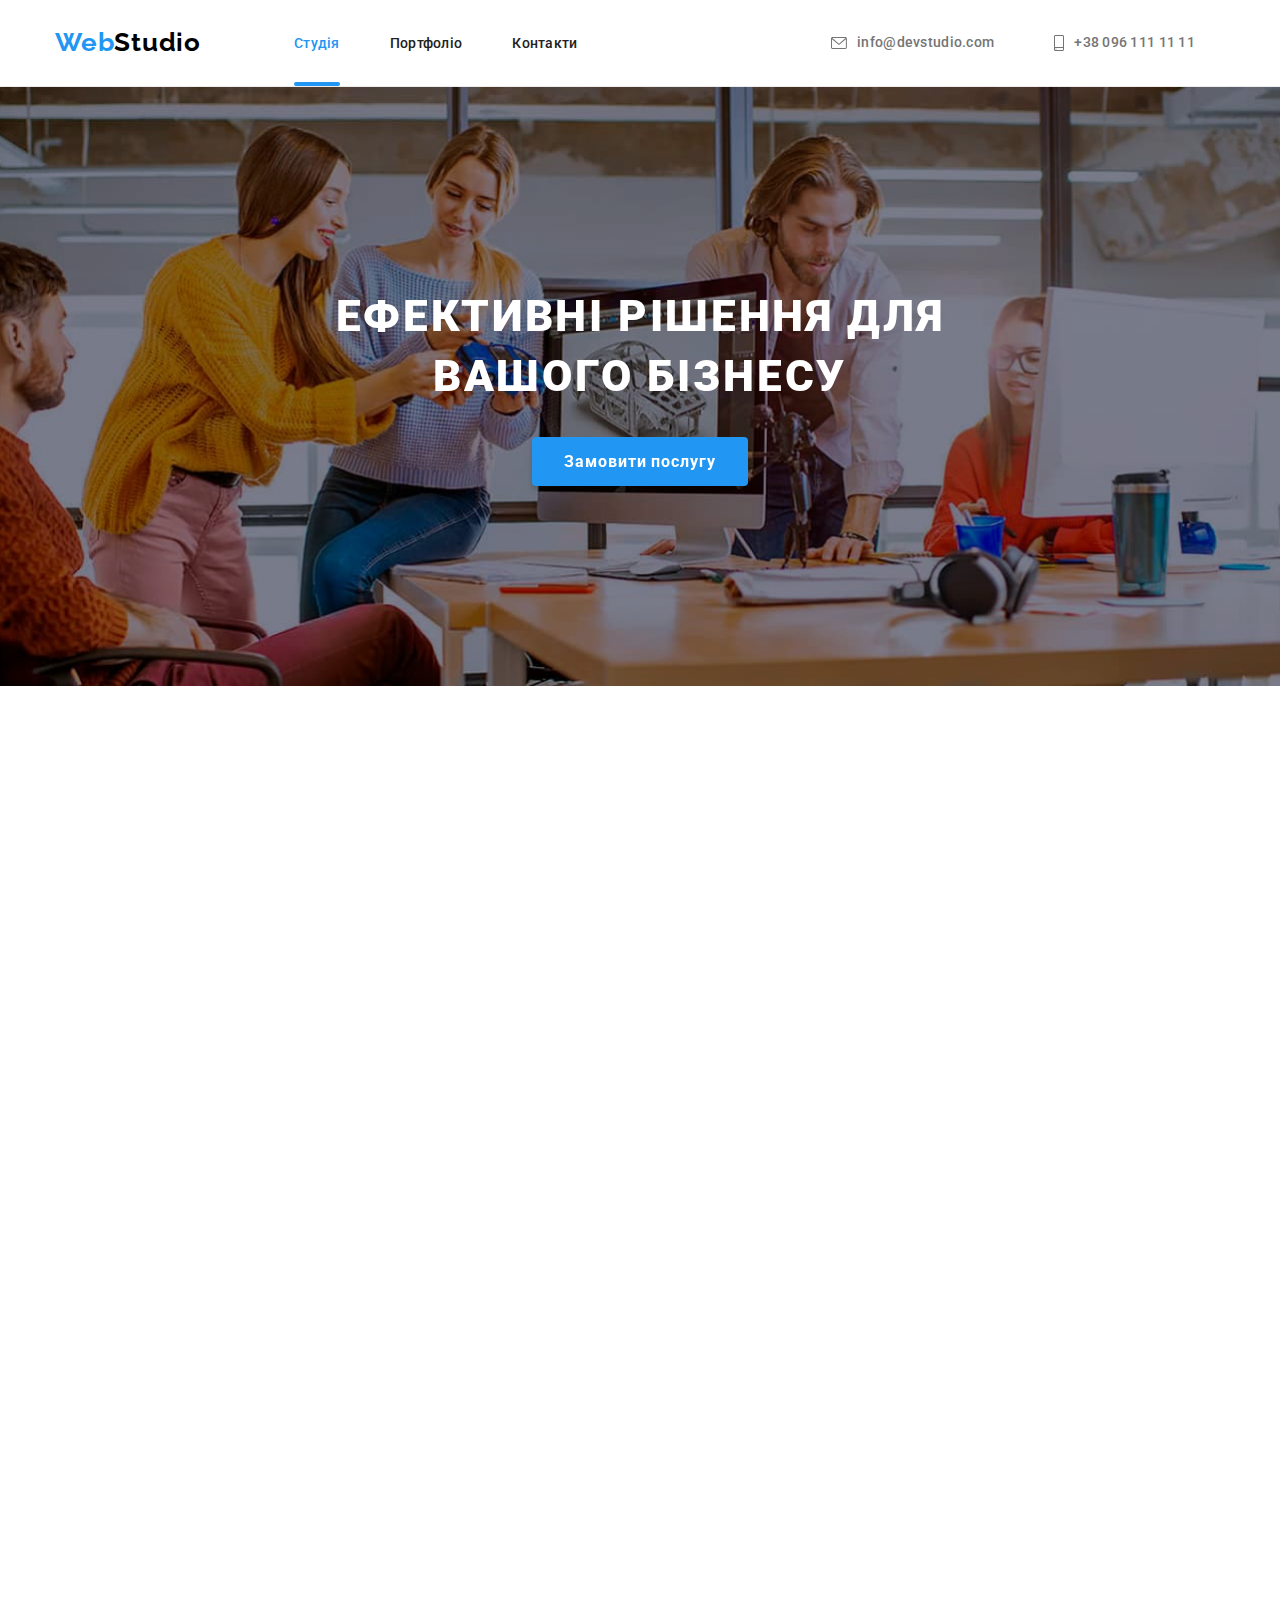
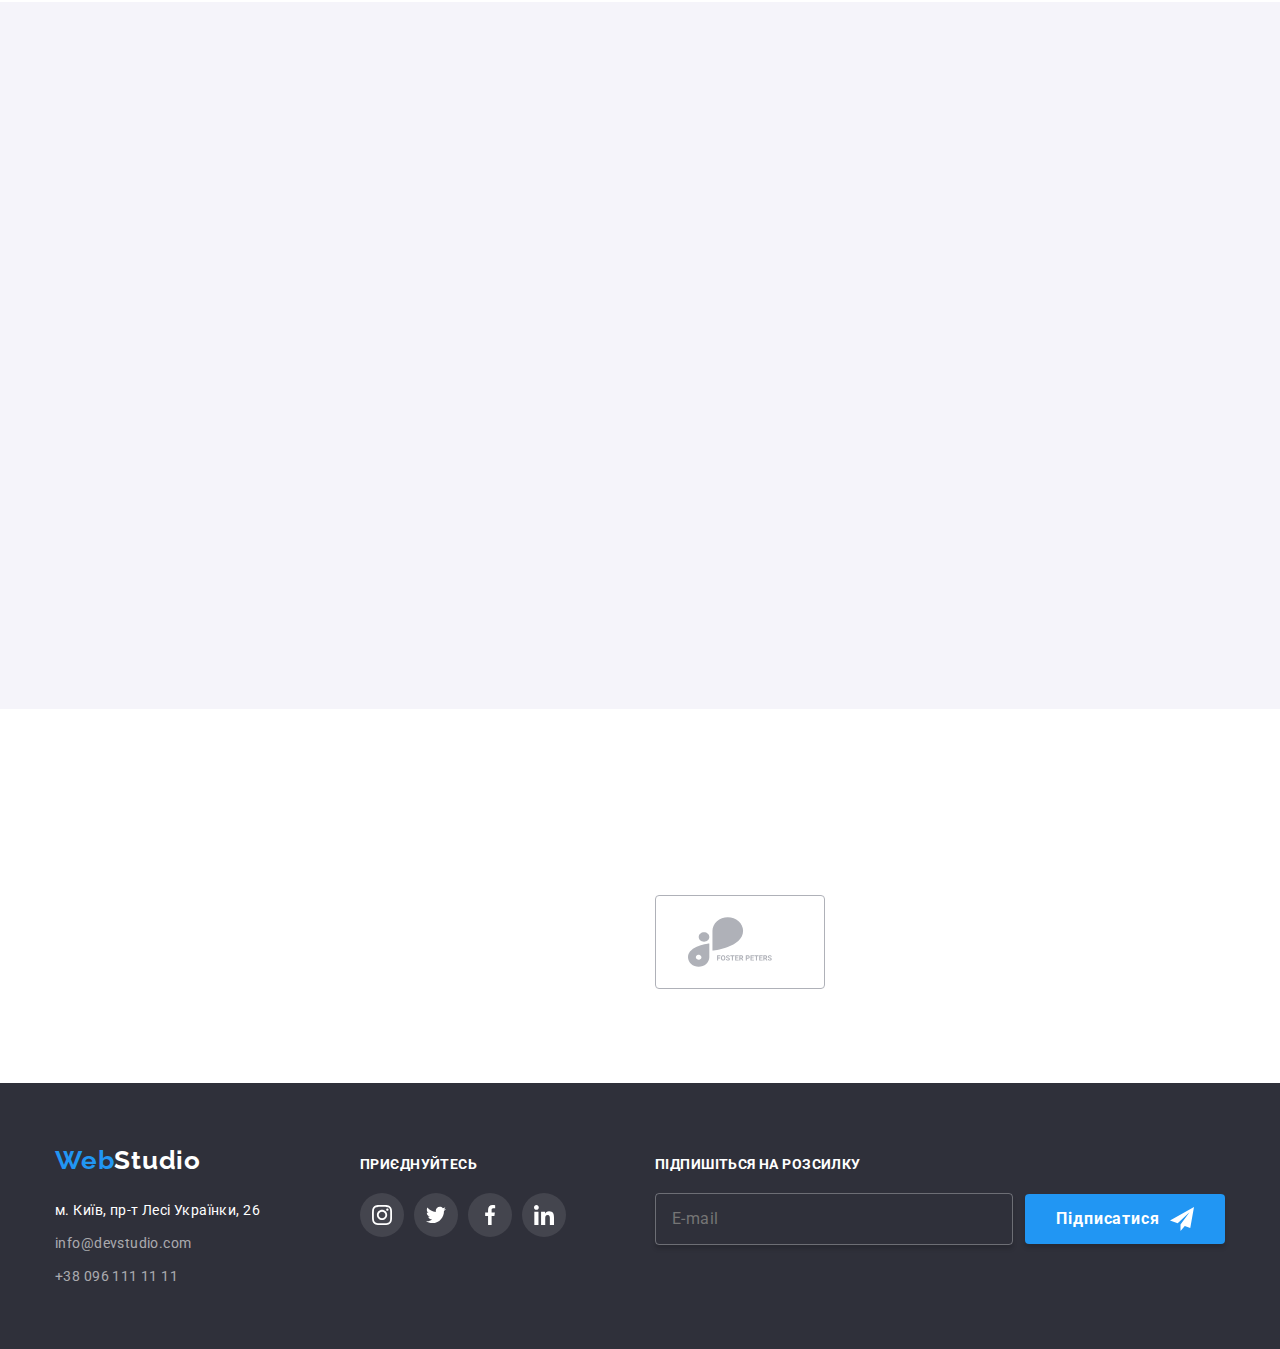
==== commit 6b3a5383: "modal" ====
--- a/index.html
+++ b/index.html
@@ -22,6 +22,11 @@
         <div class="container">
             <nav class="header__nav">
                 <a class="header__logo" href="./index.html">Web<span class="header__span">Studio</span></a>
+                <button type="button" class="hero__button" modal-header-open>
+                    <svg class="hero__menu">
+                    <use href="./img/symbol-defs.svg#menu"></use>
+                    </svg>
+                    </button>
                 <ul class="nav">
                     <li class="nav__item"><a class="nav__link current" href="./index.html">Студія</a></li>
                     <li class="nav__item"><a class="nav__link" href="./pages/portfolio.html">Портфоліо</a></li>
@@ -32,6 +37,26 @@
                 <li class="header__item"><a class="header__link" href="mailto:info@devstudio.com"><svg class="header__contact"><use href="./img/symbol-defs.svg#envelope"></use></svg><span class="header__cont">info@devstudio.com</span></a></li>
                 <li class="header__item"><a class="header__link" href="tel:+380961111111"><svg class="header__contact"><use href="./img/symbol-defs.svg#smartphone"></use></svg><span class="header__cont">+38 096 111 11 11</span></a></li>
             </ul>
+            <div class="menu is-hidden" header-modal>
+                <button type="button" class="menu__btn" modal-header-close><svg class="menu__close">
+                  <use href="./img/symbol-defs.svg#cross"></use>
+                </svg></button>
+                <ul class="menu__list">
+                  <li class="menu__item"><a href="./index.html" class="menu__link">Студія</a></li>
+                  <li class="menu__item"><a href="./pages/portfolio.html" class="menu__link">Портфоліо</a></li>
+                  <li class="menu__item"><a href="#" class="menu__link">Контакти</a></li>
+                </ul>
+                <ul class="menu__list-contact">
+                  <li class="menu__item-contact"><a href="tel:+380961111111" class="menu__link-contact">+38 096 111 11 11</a></li>
+                  <li class="menu__item-contact"><a href="mailto:info@devstudio.com" class="menu__link-contact">info@devstudio.com</a></li>
+                </ul>
+                <ul class="menu__list-socials">
+                  <li class="menu__item-social"><a href="#" class="menu__link-social">Instagram</a></li>
+                  <li class="menu__item-social"><a href="#" class="menu__link-social">Twitter</a></li>
+                  <li class="menu__item-social"><a href="#" class="menu__link-social">Facebook</a></li>
+                  <li class="menu__item-social"><a href="#" class="menu__link-social">LinkedIn</a></li>
+                </ul>
+              </div>
         </div>
     </header>
     <main>
@@ -366,6 +391,7 @@
         </div>
       </div> -->
       <script src="./js/modal.js"></script>
+      <script src="./js/modal-header.js"></script>
       <script src="https://unpkg.com/aos@2.3.1/dist/aos.js"></script>
       <script>
         AOS.init();
--- a/style/main.min.css
+++ b/style/main.min.css
@@ -1 +1 @@
-body{font-family:"Roboto",sans-serif}.container{max-width:1200px;padding-left:15px;padding-right:15px;margin-left:auto;margin-right:auto}@media screen and (min-width: 480px){.container{width:480px}}@media screen and (min-width: 768px){.container{width:768px}}@media screen and (min-width: 1200px){.container{width:1200px}}a{text-decoration:none}ul{list-style:none;margin:0;padding:0}ul,p,h1,h2,h3,h4,h5{margin:0;padding:0}img{display:block;width:100%;height:auto;max-width:100%}.header{padding-top:10px;padding-bottom:10px;border-bottom:solid 1px #ececec}@media screen and (min-width: 480px){.header{padding-top:10px;padding-bottom:10px}}@media screen and (min-width: 768px){.header{padding-top:21px;padding-bottom:21px}}@media screen and (min-width: 1200px){.header{padding-top:25px;padding-bottom:25px}}.header__,.header .container{display:flex}.header__nav{display:flex;margin-right:auto}.header__logo{color:#2196f3;font-family:"Raleway";font-size:24px;font-weight:700;line-height:1.38;letter-spacing:.72px}@media screen and (min-width: 768px){.header__logo{margin-right:88px}}@media screen and (min-width: 1200px){.header__logo{font-size:26px;letter-spacing:.78px;margin-right:93px}}.header__span{color:#000;font-family:Raleway;font-size:26px;font-weight:700;line-height:1.38;letter-spacing:.78px}.header .nav{display:none;gap:50px;align-items:center}@media screen and (min-width: 480px){.header .nav{display:none}}@media screen and (min-width: 768px){.header .nav{display:flex}}.header .nav .contacts__link:hover,.header .nav__link:hover{color:#2196f3}.header .nav__item{position:relative}.header .nav__link{color:#212121;font-size:14px;font-weight:500;line-height:1.14;letter-spacing:.28px}.header .nav__link:hover,.header .nav__link:focus{color:#2196f3;transition-property:color;transition-duration:250ms;transition-timing-function:cubic-bezier(0.4, 0, 0.2, 1);transition-delay:0}.header__list{display:none;margin-left:auto}@media screen and (min-width: 480px){.header__list{display:none}}@media screen and (min-width: 768px){.header__list{display:flex;gap:10px;flex-direction:column}}@media screen and (min-width: 1200px){.header__list{gap:30px;flex-direction:row}}.header__item{margin-bottom:0;margin-right:30px}.header__link{gap:10px;display:flex;justify-content:flex-start;align-items:center}@media screen and (min-width: 1200px){.header__link{font-size:14px;letter-spacing:.28}}.header__:hover__contact{fill:#2196f3}.header__:hover__cont{color:#2196f3}.header__link:hover,.header__link:focus{transition-property:color;transition-duration:250ms;transition-timing-function:cubic-bezier(0.4, 0, 0.2, 1);transition-delay:0;color:#2196f3}.header__link:hover .header__contact,.header__link:focus .header__contact{fill:#2196f3;transition-property:fill;transition-duration:250ms;transition-timing-function:cubic-bezier(0.4, 0, 0.2, 1);transition-delay:0}.header__link:hover .header__cont,.header__link:focus .header__cont{transition-property:color;transition-duration:250ms;transition-timing-function:cubic-bezier(0.4, 0, 0.2, 1);transition-delay:0;color:#2196f3}.header__contact{fill:#757575;width:16px;height:12px}.header__item:nth-child(2) .header__contact{width:10px;height:16px}.header__cont{color:#757575;font-size:14px;font-weight:500;line-height:1.14;letter-spacing:.28px}.header__cont:hover{color:#2196f3;font-size:14px;font-weight:500;line-height:1.14;letter-spacing:.28px}.header .current{color:#2196f3}.header .current::after{content:"";width:100%;height:4px;border-radius:2px;background:#2196f3;display:block;position:absolute;top:48px;left:0;box-sizing:border-box}.hero{padding-top:118px;padding-bottom:118px;text-align:center;background-image:linear-gradient(rgba(0, 0, 0, 0.1), rgba(0, 0, 0, 0.1)),url(../img/hero.jpg);background-position:center;background-repeat:no-repeat;background-size:cover;text-align:center;overflow:hidden}@media screen and (min-width: 1200px){.hero{padding-top:200px;padding-bottom:200px}}.hero__title{color:#fff;text-align:center;font-size:26px;font-weight:900;line-height:1.61;letter-spacing:1.56px;text-transform:uppercase;width:360px;margin-bottom:30px;margin-left:auto;margin-right:auto}@media screen and (min-width: 1200px){.hero__title{font-size:44px;line-height:1.36;letter-spacing:2.64px;width:696px}}.hero__btn{color:#fff;text-align:center;font-size:16px;font-weight:700;line-height:1.87;letter-spacing:.96px;background-color:#2196f3;padding:10px 24px;border-radius:4px;border:none;box-shadow:0px 4px 4px 0px rgba(0,0,0,.15);cursor:pointer}@media screen and (min-width: 1200px){.hero__btn{padding:10px 32px}}.features{padding-top:60px;padding-bottom:60px}@media screen and (min-width: 1200px){.features{padding-top:94px;padding-bottom:0}}.features__list{display:flex;flex-direction:column;gap:30px}@media screen and (min-width: 768px){.features__list{flex-direction:row;flex-wrap:wrap}}@media screen and (min-width: 1200px){.features__list{flex-direction:row}}.features__item::before{content:"";border-radius:4px;background:#f5f4fa;width:450px;height:120px;display:block;background-image:url(../img/antenna.jpg);background-repeat:no-repeat;background-position:center;margin-bottom:30px}@media screen and (min-width: 768px){.features__item::before{width:354px;height:120px}}@media screen and (min-width: 1200px){.features__item::before{width:270px;height:120px}}.features__item:nth-child(2)::before{background-image:url(../img/clock.jpg)}.features__item:nth-child(3)::before{background-image:url(../img/diagram.jpg)}.features__item:nth-child(4)::before{background-image:url(../img/astronaut.jpg)}.features__title{color:#212121;font-size:14px;font-weight:700;line-height:1.14;letter-spacing:.42px;text-transform:uppercase;margin-bottom:10px}@media screen and (min-width: 768px){.features__title{text-align:start}}.features__text{color:#757575;font-size:14px;font-weight:400;line-height:1.71;letter-spacing:.42px}@media screen and (min-width: 768px){.features__text{width:354px}}@media screen and (min-width: 1200px){.features__text{width:270px}}.work{padding-top:94px;padding-bottom:94px;text-align:center;display:none}@media screen and (min-width: 1200px){.work{display:block}}.work__title{color:#212121;text-align:center;font-size:36px;font-weight:700;line-height:1.16;letter-spacing:1.08px;margin-bottom:50px}.work__list{display:flex;gap:30px}.work__item{position:relative}.work__box{background:rgba(47,48,58,.8);width:370px;height:70px;display:flex;justify-content:center;align-items:center;padding-top:27px;padding-bottom:27px;position:absolute;bottom:0}.work__text{color:#fff;text-align:center;font-size:14px;font-weight:700;line-height:1.14;letter-spacing:.42px;text-transform:uppercase}.team{padding-top:60px;padding-bottom:60px;background-color:#f5f4fa}@media screen and (min-width: 1200px){.team{padding-top:94px;padding-bottom:94px}}.team__title{color:#212121;text-align:center;font-size:28px;font-weight:700;line-height:1.16;letter-spacing:.84px;margin-bottom:30px}@media screen and (min-width: 1200px){.team__title{font-size:36px;letter-spacing:1.08px;margin-bottom:50px}}.team__list{display:flex;gap:30px;flex-direction:column}@media screen and (min-width: 768px){.team__list{flex-direction:row;flex-wrap:wrap}}@media screen and (min-width: 1200px){.team__list{flex-wrap:nowrap}}.team__item{background-color:#fff;border-radius:0px 0px 4px 4px;box-shadow:0px 1px 3px 0px rgba(0,0,0,.12),0px 1px 1px 0px rgba(0,0,0,.14),0px 2px 1px 0px rgba(0,0,0,.2)}@media screen and (min-width: 768px){.team__item{flex-basis:calc((100% - 30px)/2)}}@media screen and (min-width: 1200px){.team__item{flex-basis:calc((100% - 90px)/4)}}.team__box{padding-top:30px;padding-bottom:16px}.team__caption{color:#212121;text-align:center;font-size:16px;font-weight:500;line-height:1.18;letter-spacing:.48px;margin-bottom:10px}.team__text{color:#757575;text-align:center;font-size:16px;font-weight:400;line-height:1.18;letter-spacing:.48px}.team .social{justify-content:center;display:flex;gap:10px;margin-bottom:30px}.team__link:hover{background-color:#2196f3}.team__link:hover__svg{fill:#fff}.team__link{width:44px;height:44px;padding:12px;border-radius:50%;display:flex;justify-content:center;align-items:center}.team__link:hover,.team__link:focus{border-radius:50%;background-color:#2196f3;transition-property:background-color;transition-duration:250ms;transition-timing-function:cubic-bezier(0.4, 0, 0.2, 1);transition-delay:0}.team__link:hover .team__svg,.team__link:focus .team__svg{fill:#fff;transition-property:fill;transition-duration:250ms;transition-timing-function:cubic-bezier(0.4, 0, 0.2, 1);transition-delay:0}.team__svg{fill:#afb1b8}.clients{padding-top:60px;padding-bottom:60px;text-align:center}@media screen and (min-width: 1200px){.clients{padding-top:94px;padding-bottom:94px}}.clients__title{color:#212121;text-align:center;font-size:28px;font-weight:700;line-height:1.16;letter-spacing:.84px;margin-bottom:30px}@media screen and (min-width: 1200px){.clients__title{font-size:36px;letter-spacing:1.08px;margin-bottom:50px}}.clients__list{flex-wrap:wrap;display:flex;gap:30px;justify-content:center}@media screen and (min-width: 480px){.clients__list{flex-wrap:wrap}}@media screen and (min-width: 1200px){.clients__list{justify-content:space-between}}.clients__item{flex-basis:calc((100% - 30px)/2)}@media screen and (min-width: 768px){.clients__item{flex-basis:calc((100% - 60px)/3)}}@media screen and (min-width: 1200px){.clients__item{flex-basis:calc((100% - 150px)/6)}}.clients__link{padding:16px 32px;border-radius:4px;border:1px solid #afb1b8;display:flex;justify-content:center;align-items:center}@media screen and (min-width: 768px){.clients__link{width:226px}}@media screen and (min-width: 1200px){.clients__link{width:170px}}.clients__link:hover{border:1px solid #2196f3}.clients__link:hover__icon{fill:#2196f3}.clients__link:hover,.clients__link:focus{border:1px solid #2196f3;outline:none;transition-property:border;transition-duration:250ms;transition-timing-function:cubic-bezier(0.4, 0, 0.2, 1);transition-delay:0}.clients__link:hover .clients__icon,.clients__link:focus .clients__icon{fill:#2196f3;transition-property:fill;transition-duration:250ms;transition-timing-function:cubic-bezier(0.4, 0, 0.2, 1);transition-delay:0}.clients__icon{fill:#afb1b8;width:106px;height:60px}.footer{background-color:#2f303a;padding-top:60px;padding-bottom:60px}.footer>.container{display:flex;align-items:first baseline;flex-direction:column;text-align:center;gap:60px;align-items:center}@media screen and (min-width: 480px){.footer>.container{flex-direction:column}}@media screen and (min-width: 768px){.footer>.container{flex-direction:row}}.footer__logo{color:#2196f3;font-family:Raleway;font-size:24px;font-weight:700;line-height:1.38;letter-spacing:.72px}@media screen and (min-width: 1200px){.footer__logo{font-size:26px;letter-spacing:.78px}}.footer .logo__footer{color:#fff;font-family:Raleway;font-size:26px;font-weight:700;line-height:1.38;letter-spacing:.78px}.footer .addres{margin-top:20px;font-style:normal}.footer .addres__list{margin-top:9px}.footer .addres__item{margin-bottom:9px}.footer .addres__item:last-child{margin-bottom:0px}.footer .addres__link{color:rgba(255,255,255,.6);font-size:14px;font-weight:400;line-height:1.71;letter-spacing:.42px}.footer__addres{color:#fff;font-size:14px;font-weight:400;line-height:1.71;letter-spacing:.42px;margin-bottom:9px;margin-top:20px}.footer__title{color:#fff;font-size:14px;font-weight:700;line-height:1.14;letter-spacing:.42px;text-transform:uppercase;margin-bottom:20px}.footer__list{display:flex;gap:10px}.footer .social__link{padding:12px;background-color:rgba(255,255,255,.1);border-radius:50%;display:flex;align-items:center;justify-content:center}.footer .social__link:hover{background-color:#2196f3}.footer__icon{fill:#fff;width:20px;height:20px}.footer .social__link:hover,.footer .social__link:focus{border-radius:50%;outline:none;background-color:#2196f3;transition-property:background-color;transition-duration:250ms;transition-timing-function:cubic-bezier(0.4, 0, 0.2, 1);transition-delay:0}.footer .social__link:hover__icon,.footer .social__link:focus__icon{fill:#fff;transition-property:fill;transition-duration:250ms;transition-timing-function:cubic-bezier(0.4, 0, 0.2, 1);transition-delay:0}.footer .newsletter__title{color:#fff;font-size:14px;font-weight:700;line-height:1.14;letter-spacing:.42px;text-transform:uppercase}.footer .newsletter__form{display:flex;gap:20px;align-items:flex-end}.footer .newsletter__input{border-radius:4px;border:1px solid rgba(255,255,255,.3);background:rgba(33,150,243,0);box-shadow:0px 4px 4px 0px rgba(0,0,0,.15);width:358px;height:50px;padding-left:16px;margin-top:20px;display:block;color:#fff;outline:none;width:100%}@media screen and (min-width: 480px){.footer .newsletter__input{width:450px}}@media screen and (min-width: 768px){.footer .newsletter__input{width:450px}}@media screen and (min-width: 1200px){.footer .newsletter__input{width:358px}}.footer .newsletter__button{border-radius:4px;background:#2196f3;box-shadow:0px 4px 4px 0px rgba(0,0,0,.15);color:#fff;font-size:16px;font-weight:700;line-height:1.87;letter-spacing:.96px;border:none;display:flex;align-items:center;width:200px;height:50px;justify-content:center;align-items:center;display:flex;gap:10px;cursor:pointer;outline:none}.footer .newsletter__svg{fill:#fff;width:24px;height:24px}.backdrop{position:fixed;top:0;left:0;width:100%;height:100%;background-image:linear-gradient(rgba(0, 0, 0, 0.2), rgba(0, 0, 0, 0.2));opacity:1;transition-property:opacity;transition-duration:250ms;transition-timing-function:cubic-bezier(0.4, 0, 0.2, 1);transition-delay:0}.is-hidden{opacity:0;pointer-events:none}.modal{padding:40px;background-color:#fff;position:absolute;top:50%;left:50%;transform:translate(-50%, -50%)}.modal .model__btn{display:flex;justify-content:center;align-items:center;border-radius:50%;background-color:rgba(0,0,0,0);padding:10px;position:absolute;top:14px;right:14px;border:1px solid rgba(0,0,0,.1);outline:none}.modal .btn__svg{width:11px;height:11px}.modal .btn__svg:hover{fill:#2196f3;cursor:pointer}.modal .model__btn:hover .btn__svg,.modal .model__btn:focus .btn__svg{fill:#2196f3;transition-property:fill;transition-duration:250ms;transition-timing-function:cubic-bezier(0.4, 0, 0.2, 1);transition-delay:0}.modal__title{color:#212121;font-size:20px;font-weight:700;line-height:1.15;letter-spacing:.6px;text-align:center;margin-bottom:12px}.modal__lab{color:#757575;font-size:12px;font-weight:400;line-height:1.16;letter-spacing:.12px;border:none}.modal__inp{display:block;width:448px;height:40px;border-radius:4px;border:1px solid rgba(0,0,0,.1);padding:12px 12px 12px 42px;margin-bottom:10px;margin-top:4px;outline:none}.modal__inp:hover{border:none}.modal__coment{display:block;width:448px;height:120px;border-radius:4px;border-color:rgba(0,0,0,.1);padding:12px 16px;margin-bottom:25px;resize:none;margin-top:4px;outline:none}.modal__box{position:relative}.modal__box:hover .modal__inp,.modal__box:focus .modal__inp{border:1px solid #2196f3}.modal__box:hover .model__svg,.modal__box:focus .model__svg{fill:#2196f3}.modal__inp:hover+.model__svg,.modal__inp:focus+.model__svg{fill:#2196f3;transition-property:fill;transition-duration:250ms;transition-timing-function:cubic-bezier(0.4, 0, 0.2, 1);transition-delay:0}.modal .model__svg{width:18px;height:18px;top:53%;left:12px;position:absolute}.modal__us{width:18px;height:18px}.modal__lab:hover__coment,.modal__lab:focus__coment{border:1px solid #2196f3}.modal .model__btn:hover .btn__svg,.modal .model__btn:focus .btn__svg{fill:#2196f3}.modal__inp:hover,.modal__inp:focus{border-color:#2196f3}.modal__chek{width:16px;height:16px;margin-right:8px;outline:none}.modal .check{display:flex;align-items:center;justify-content:center;margin-bottom:34px}.modal .check__text{color:#757575;font-size:14px;font-weight:400;line-height:1.7;letter-spacing:.42px;width:400px}.modal .check__link{color:#2196f3;font-size:14px;font-weight:400;line-height:1.7;letter-spacing:.42px;text-decoration-line:underline}.modal .check__btn{color:#fff;text-align:center;font-size:16px;font-weight:700;line-height:1.8;letter-spacing:.96px;padding:10px 53px;border-radius:4px;background:#2196f3;box-shadow:0px 4px 4px 0px rgba(0,0,0,.15);border:none;cursor:pointer;outline:none}.modal__btn{text-align:center}.modal .current{color:#2196f3}.modal .current::after{content:"";width:100%;height:4px;border-radius:2px;background:#2196f3;display:block;position:absolute;top:48px;left:0;box-sizing:border-box}.portfolio__section{padding-top:94px;padding-bottom:94px}.btn:hover{cursor:pointer;background-color:#2196f3;color:#fff;box-shadow:0px 3px 1px 0px rgba(0,0,0,.1),0px 1px 2px 0px rgba(0,0,0,.08),0px 2px 2px 0px rgba(0,0,0,.12)}.btn{border:none;border-radius:4px;padding:6px 22px;color:#212121;text-align:center;font-family:Roboto;font-size:16px;font-style:normal;font-weight:500;line-height:1.62;letter-spacing:.48px}.btn:hover,.btn:focus{background-color:#2196f3;border:none;outline:rgba(0,0,0,0);border-radius:4px;color:#fff;box-shadow:0px 3px 1px 0px rgba(0,0,0,.1),0px 1px 2px 0px rgba(0,0,0,.08),0px 2px 2px 0px rgba(0,0,0,.12);transition-property:background-color,color,box-shadow;transition-duration:250ms;transition-timing-function:cubic-bezier(0.4, 0, 0.2, 1);transition-delay:0}.buttons__list{display:flex;justify-content:center;gap:8px;margin-bottom:50px}.services__im{position:relative;overflow:hidden}.services__im:hover .services__paragraph{opacity:1;transform:translate(0);transition-property:transform;transition-duration:250ms;transition-delay:0;overflow:hidden}.portfolio__list{display:flex;flex-wrap:wrap;gap:30px}.services__item{flex-basis:calc((100% - 60px)/3);border:1px solid #eee;background:#fff;position:relative}.services-item:hover{border:1px solid #eee;background:#fff;box-shadow:0px 1px 1px 0px rgba(0,0,0,.12),0px 4px 4px 0px rgba(0,0,0,.06),1px 4px 6px 0px rgba(0,0,0,.16);transition-property:box-shadow;transition-duration:250ms;transition-timing-function:cubic-bezier(0.4, 0, 0.2, 1);transition-delay:0}.services-item:hover .services-paragraph{opacity:1}.services-item:hover,.services-paragraph{opacity:1;transform:translate(0);transition-property:transform;transition-duration:250ms;transition-delay:0;overflow:hidden}.services__paragraph{color:#fff;font-size:18px;font-style:1.55;font-weight:400;line-height:28px;letter-spacing:.54px;padding-top:63px;padding-bottom:63px;padding-left:24px;padding-right:24px;position:absolute;top:0;left:0;background-color:rgba(33,150,243,.9);opacity:0;transition-property:color background-color transform;transition-duration:2s;transition-timing-function:cubic-bezier(0.4, 0, 0.2, 1);transition-delay:0;transform:translatey(370px);overflow:hidden}.services__box{padding-top:20px;padding-bottom:20px;padding-left:24px;padding-right:24px}.services__caption{color:#212121;font-size:18px;font-weight:700;line-height:2;letter-spacing:1.08px}.services__img{display:block;width:100%}.services__text{color:#757575;font-size:16px;font-weight:400;line-height:1.87;letter-spacing:.48px}/*# sourceMappingURL=main.min.css.map */+body{font-family:"Roboto",sans-serif}.container{max-width:1200px;padding-left:15px;padding-right:15px;margin-left:auto;margin-right:auto}@media screen and (min-width: 480px){.container{width:480px}}@media screen and (min-width: 768px){.container{width:768px}}@media screen and (min-width: 1200px){.container{width:1200px}}a{text-decoration:none}ul{list-style:none;margin:0;padding:0}ul,p,h1,h2,h3,h4,h5{margin:0;padding:0}img{display:block;width:100%;height:auto;max-width:100%}.header{padding-top:10px;padding-bottom:10px;border-bottom:solid 1px #ececec}@media screen and (min-width: 480px){.header{padding-top:10px;padding-bottom:10px}}@media screen and (min-width: 768px){.header{padding-top:21px;padding-bottom:21px}}@media screen and (min-width: 1200px){.header{padding-top:25px;padding-bottom:25px}}.header>.container{display:flex;align-items:center}.header__,.header .container{display:flex}.header__nav{display:flex;margin-right:auto}.header__logo{color:#2196f3;font-family:"Raleway";font-size:24px;font-weight:700;line-height:1.38;letter-spacing:.72px}@media screen and (min-width: 768px){.header__logo{margin-right:88px}}@media screen and (min-width: 1200px){.header__logo{font-size:26px;letter-spacing:.78px;margin-right:93px}}.header__span{color:#000;font-family:Raleway;font-size:26px;font-weight:700;line-height:1.38;letter-spacing:.78px}.header .nav{display:none;gap:50px;align-items:center}@media screen and (min-width: 480px){.header .nav{display:none}}@media screen and (min-width: 768px){.header .nav{display:flex}}.header .nav .contacts__link:hover,.header .nav__link:hover{color:#2196f3}.header .nav__item{position:relative}.header .nav__link{color:#212121;font-size:14px;font-weight:500;line-height:1.14;letter-spacing:.28px}.header .nav__link:hover,.header .nav__link:focus{color:#2196f3;transition-property:color;transition-duration:250ms;transition-timing-function:cubic-bezier(0.4, 0, 0.2, 1);transition-delay:0}.header__list{display:none;margin-left:auto}@media screen and (min-width: 480px){.header__list{display:none}}@media screen and (min-width: 768px){.header__list{display:flex;gap:10px;flex-direction:column}}@media screen and (min-width: 1200px){.header__list{gap:30px;flex-direction:row}}.header__item{margin-bottom:0;margin-right:30px}.header__link{gap:10px;display:flex;justify-content:flex-start;align-items:center}@media screen and (min-width: 1200px){.header__link{font-size:14px;letter-spacing:.28}}.header__:hover__contact{fill:#2196f3}.header__:hover__cont{color:#2196f3}.header__link:hover,.header__link:focus{transition-property:color;transition-duration:250ms;transition-timing-function:cubic-bezier(0.4, 0, 0.2, 1);transition-delay:0;color:#2196f3}.header__link:hover .header__contact,.header__link:focus .header__contact{fill:#2196f3;transition-property:fill;transition-duration:250ms;transition-timing-function:cubic-bezier(0.4, 0, 0.2, 1);transition-delay:0}.header__link:hover .header__cont,.header__link:focus .header__cont{transition-property:color;transition-duration:250ms;transition-timing-function:cubic-bezier(0.4, 0, 0.2, 1);transition-delay:0;color:#2196f3}.header__contact{fill:#757575;width:16px;height:12px}.header__item:nth-child(2) .header__contact{width:10px;height:16px}.header__cont{color:#757575;font-size:14px;font-weight:500;line-height:1.14;letter-spacing:.28px}.header__cont:hover{color:#2196f3;font-size:14px;font-weight:500;line-height:1.14;letter-spacing:.28px}.header .current{color:#2196f3}.header .current::after{content:"";width:100%;height:4px;border-radius:2px;background:#2196f3;display:block;position:absolute;top:48px;left:0;box-sizing:border-box}.hero__button{background:none;border:rgba(0,0,0,0);margin-left:auto}@media screen and (min-width: 768px){.hero__button{display:none}}.hero__menu{width:40px;height:40px;fill:#000}.menu{position:fixed;top:0px;left:0px;width:100vw;height:100vh;background:#fff;box-shadow:0px 4px 8px 0px rgba(0,0,0,.04),0px 2px 4px 0px rgba(0,0,0,.08),0px 1px 3px 0px rgba(0,0,0,.16);opacity:1;padding-top:48px;padding-bottom:48px;padding-left:40px;z-index:3}.is-hidden{pointer-events:none;opacity:0}.menu__btn{border:none;background:rgba(0,0,0,0);position:absolute;top:10px;right:15px}.menu__close{width:40px;height:40px}.menu__close:hover{fill:#2196f3}.menu__list{display:flex;flex-direction:column;gap:35px}.menu__link{color:#212121;font-size:40px;font-weight:500;line-height:normal;letter-spacing:.8px}.menu__list-contact{display:flex;flex-direction:column;gap:32px;margin-bottom:64px;margin-top:188px}.menu__item-contact:first-child .menu__link-contact{color:#2196f3;font-size:34px;font-weight:500;line-height:1.17;letter-spacing:.68px}.menu__link-contact{color:#757575;font-size:24px;font-weight:500;line-height:1.16;letter-spacing:.48px}.menu__list-socials{display:flex}.menu__item-social:not(:last-child){margin-right:10px;display:flex}.menu__item-social:not(:last-child)::after{content:"";width:1px;height:22px;background:rgba(33,33,33,.2);display:block;margin-left:10px}.menu__link-social{color:#2196f3;font-size:18px;font-style:normal;font-weight:500;line-height:22px;letter-spacing:.36px}.hero{padding-top:118px;padding-bottom:118px;text-align:center;background-image:linear-gradient(rgba(0, 0, 0, 0.1), rgba(0, 0, 0, 0.1)),url(../img/hero.jpg);background-position:center;background-repeat:no-repeat;background-size:cover;text-align:center;overflow:hidden}@media screen and (min-width: 1200px){.hero{padding-top:200px;padding-bottom:200px}}.hero__title{color:#fff;text-align:center;font-size:26px;font-weight:900;line-height:1.61;letter-spacing:1.56px;text-transform:uppercase;width:100%;margin-bottom:30px;margin-left:auto;margin-right:auto}@media screen and (min-width: 480px){.hero__title{width:360px}}@media screen and (min-width: 1200px){.hero__title{font-size:44px;line-height:1.36;letter-spacing:2.64px;width:696px}}.hero__btn{color:#fff;text-align:center;font-size:16px;font-weight:700;line-height:1.87;letter-spacing:.96px;background-color:#2196f3;padding:10px 24px;border-radius:4px;border:none;box-shadow:0px 4px 4px 0px rgba(0,0,0,.15);cursor:pointer}@media screen and (min-width: 1200px){.hero__btn{padding:10px 32px}}.features{padding-top:60px;padding-bottom:60px}@media screen and (min-width: 1200px){.features{padding-top:94px;padding-bottom:0}}.features__list{display:flex;flex-direction:column;gap:30px}@media screen and (min-width: 768px){.features__list{flex-direction:row;flex-wrap:wrap}}@media screen and (min-width: 1200px){.features__list{flex-direction:row}}.features__item::before{content:"";border-radius:4px;background:#f5f4fa;width:100%;height:120px;display:block;background-image:url(../img/antenna.jpg);background-repeat:no-repeat;background-position:center;margin-bottom:30px}@media screen and (min-width: 480px){.features__item::before{width:450px}}@media screen and (min-width: 768px){.features__item::before{width:354px}}@media screen and (min-width: 1200px){.features__item::before{width:270px}}.features__item:nth-child(2)::before{background-image:url(../img/clock.jpg)}.features__item:nth-child(3)::before{background-image:url(../img/diagram.jpg)}.features__item:nth-child(4)::before{background-image:url(../img/astronaut.jpg)}.features__title{color:#212121;font-size:14px;font-weight:700;line-height:1.14;letter-spacing:.42px;text-transform:uppercase;margin-bottom:10px}@media screen and (min-width: 768px){.features__title{text-align:start}}.features__text{color:#757575;font-size:14px;font-weight:400;line-height:1.71;letter-spacing:.42px}@media screen and (min-width: 768px){.features__text{width:354px}}@media screen and (min-width: 1200px){.features__text{width:270px}}.work{padding-top:94px;padding-bottom:94px;text-align:center;display:none}@media screen and (min-width: 1200px){.work{display:block}}.work__title{color:#212121;text-align:center;font-size:36px;font-weight:700;line-height:1.16;letter-spacing:1.08px;margin-bottom:50px}.work__list{display:flex;gap:30px}.work__item{position:relative}.work__box{background:rgba(47,48,58,.8);width:370px;height:70px;display:flex;justify-content:center;align-items:center;padding-top:27px;padding-bottom:27px;position:absolute;bottom:0}.work__text{color:#fff;text-align:center;font-size:14px;font-weight:700;line-height:1.14;letter-spacing:.42px;text-transform:uppercase}.team{padding-top:60px;padding-bottom:60px;background-color:#f5f4fa}@media screen and (min-width: 1200px){.team{padding-top:94px;padding-bottom:94px}}.team__title{color:#212121;text-align:center;font-size:28px;font-weight:700;line-height:1.16;letter-spacing:.84px;margin-bottom:30px}@media screen and (min-width: 1200px){.team__title{font-size:36px;letter-spacing:1.08px;margin-bottom:50px}}.team__list{display:flex;gap:30px;flex-direction:column}@media screen and (min-width: 768px){.team__list{flex-direction:row;flex-wrap:wrap}}@media screen and (min-width: 1200px){.team__list{flex-wrap:nowrap}}.team__item{background-color:#fff;border-radius:0px 0px 4px 4px;box-shadow:0px 1px 3px 0px rgba(0,0,0,.12),0px 1px 1px 0px rgba(0,0,0,.14),0px 2px 1px 0px rgba(0,0,0,.2)}@media screen and (min-width: 768px){.team__item{flex-basis:calc((100% - 30px)/2)}}@media screen and (min-width: 1200px){.team__item{flex-basis:calc((100% - 90px)/4)}}.team__box{padding-top:30px;padding-bottom:16px}.team__caption{color:#212121;text-align:center;font-size:16px;font-weight:500;line-height:1.18;letter-spacing:.48px;margin-bottom:10px}.team__text{color:#757575;text-align:center;font-size:16px;font-weight:400;line-height:1.18;letter-spacing:.48px}.team .social{justify-content:center;display:flex;gap:10px;margin-bottom:30px}.team__link:hover{background-color:#2196f3}.team__link:hover__svg{fill:#fff}.team__link{width:44px;height:44px;padding:12px;border-radius:50%;display:flex;justify-content:center;align-items:center}.team__link:hover,.team__link:focus{border-radius:50%;background-color:#2196f3;transition-property:background-color;transition-duration:250ms;transition-timing-function:cubic-bezier(0.4, 0, 0.2, 1);transition-delay:0}.team__link:hover .team__svg,.team__link:focus .team__svg{fill:#fff;transition-property:fill;transition-duration:250ms;transition-timing-function:cubic-bezier(0.4, 0, 0.2, 1);transition-delay:0}.team__svg{fill:#afb1b8}.clients{padding-top:60px;padding-bottom:60px;text-align:center}@media screen and (min-width: 1200px){.clients{padding-top:94px;padding-bottom:94px}}.clients__title{color:#212121;text-align:center;font-size:28px;font-weight:700;line-height:1.16;letter-spacing:.84px;margin-bottom:30px}@media screen and (min-width: 1200px){.clients__title{font-size:36px;letter-spacing:1.08px;margin-bottom:50px}}.clients__list{flex-wrap:wrap;display:flex;gap:30px;justify-content:center}@media screen and (min-width: 480px){.clients__list{flex-wrap:wrap}}@media screen and (min-width: 1200px){.clients__list{justify-content:space-between}}.clients__item{flex-basis:calc((100% - 30px)/2)}@media screen and (min-width: 768px){.clients__item{flex-basis:calc((100% - 60px)/3)}}@media screen and (min-width: 1200px){.clients__item{flex-basis:calc((100% - 150px)/6)}}.clients__link{padding:16px 32px;border-radius:4px;border:1px solid #afb1b8;display:flex;justify-content:center;align-items:center}@media screen and (min-width: 768px){.clients__link{width:226px}}@media screen and (min-width: 1200px){.clients__link{width:170px}}.clients__link:hover{border:1px solid #2196f3}.clients__link:hover__icon{fill:#2196f3}.clients__link:hover,.clients__link:focus{border:1px solid #2196f3;outline:none;transition-property:border;transition-duration:250ms;transition-timing-function:cubic-bezier(0.4, 0, 0.2, 1);transition-delay:0}.clients__link:hover .clients__icon,.clients__link:focus .clients__icon{fill:#2196f3;transition-property:fill;transition-duration:250ms;transition-timing-function:cubic-bezier(0.4, 0, 0.2, 1);transition-delay:0}.clients__icon{fill:#afb1b8;width:106px;height:60px}.footer{background-color:#2f303a;padding-top:60px;padding-bottom:60px}.footer>.container{display:flex;flex-direction:column;text-align:center;justify-content:center;flex-wrap:wrap}@media screen and (min-width: 768px){.footer>.container{align-items:first baseline;flex-direction:row}}@media screen and (min-width: 1200px){.footer>.container{text-align:start}}.footer__div{display:flex;flex-direction:column;margin-bottom:60px}@media screen and (min-width: 768px){.footer__div{width:235px;margin-right:165px;margin-bottom:0}}@media screen and (min-width: 1200px){.footer__div{margin-right:70px}}.footer__logo{color:#2196f3;font-family:Raleway;font-size:24px;font-weight:700;line-height:1.38;letter-spacing:.72px}@media screen and (min-width: 1200px){.footer__logo{font-size:26px;letter-spacing:.78px}}.footer .logo__footer{color:#fff;font-family:Raleway;font-size:26px;font-weight:700;line-height:1.38;letter-spacing:.78px}.footer .addres{margin-top:20px;font-style:normal}.footer .addres__list{display:flex;flex-direction:column;gap:9px;margin-top:9px}.footer .addres__item:last-child{margin-bottom:0px}@media screen and (min-width: 768px){.footer .addres__news{margin-left:165px}}@media screen and (min-width: 1200px){.footer .addres__news{margin-left:0px}}.footer .addres__link{color:rgba(255,255,255,.6);font-size:14px;font-weight:400;line-height:24px;letter-spacing:.42px}@media screen and (min-width: 1200px){.footer .addres__link{line-height:1.71}}.footer__addres{color:#fff;font-size:14px;font-weight:400;line-height:24px;letter-spacing:.42px;margin-bottom:9px;margin-top:20px}@media screen and (min-width: 480px){.footer__addres{width:232px;height:21px;flex-shrink:0}}@media screen and (min-width: 768px){.footer__addres{width:232px;height:21px;flex-shrink:0}}@media screen and (min-width: 1200px){.footer__addres{line-height:1.71}}.footer__title{color:#fff;font-size:14px;font-weight:700;line-height:1.14;letter-spacing:.42px;text-transform:uppercase;margin-bottom:20px}.footer__list{display:flex;justify-content:center;gap:10px}.footer .social__link{padding:12px;background-color:rgba(255,255,255,.1);border-radius:50%;display:flex;align-items:center;justify-content:center}.footer .social__link:hover{background-color:#2196f3}.footer__icon{fill:#fff;width:20px;height:20px}.footer .social__link:hover,.footer .social__link:focus{border-radius:50%;outline:none;background-color:#2196f3;transition-property:background-color;transition-duration:250ms;transition-timing-function:cubic-bezier(0.4, 0, 0.2, 1);transition-delay:0}.footer .social__link:hover__icon,.footer .social__link:focus__icon{fill:#fff;transition-property:fill;transition-duration:250ms;transition-timing-function:cubic-bezier(0.4, 0, 0.2, 1);transition-delay:0}@media screen and (min-width: 1200px){.footer .newsletter{margin-left:auto}}.footer .newsletter__title{color:#fff;font-size:14px;font-weight:700;line-height:1.14;letter-spacing:.42px;text-transform:uppercase;margin-bottom:20px;margin-top:60px}@media screen and (min-width: 1200px){.footer .newsletter__title{margin-top:0px}}.footer .newsletter__form{display:flex;flex-direction:column;gap:20px}@media screen and (min-width: 1200px){.footer .newsletter__form{flex-direction:row;gap:12px;align-items:center}}.footer .newsletter__input{color:rgba(255,255,255,.6);font-size:16px;font-weight:400;line-height:1.25;letter-spacing:.48px;padding-top:15px;padding-bottom:15px;padding-left:16px;border-radius:4px;border:1px solid rgba(255,255,255,.3);background:rgba(33,150,243,0);box-shadow:0px 4px 4px 0px rgba(0,0,0,.15);width:100%}@media screen and (min-width: 480px){.footer .newsletter__input{width:450px}}@media screen and (min-width: 1200px){.footer .newsletter__input{width:358px}}.footer .newsletter__button{border-radius:4px;background:#2196f3;box-shadow:0px 4px 4px 0px rgba(0,0,0,.15);color:#fff;font-size:16px;font-weight:700;line-height:1.87;letter-spacing:.96px;border:none;display:flex;align-items:center;width:200px;height:50px;justify-content:center;align-items:center;display:flex;gap:10px;cursor:pointer;outline:none;margin-right:auto;margin-left:auto}@media screen and (min-width: 1200px){.footer .newsletter__button{margin-right:0;margin-left:0}}.footer .newsletter__svg{fill:#fff;width:24px;height:24px}.backdrop{position:fixed;top:0;left:0;width:100%;height:100%;background-image:linear-gradient(rgba(0, 0, 0, 0.2), rgba(0, 0, 0, 0.2));opacity:1;transition-property:opacity;transition-duration:250ms;transition-timing-function:cubic-bezier(0.4, 0, 0.2, 1);transition-delay:0}.is-hidden{opacity:0;pointer-events:none}.modal{padding:40px;background-color:#fff;position:absolute;top:50%;left:50%;transform:translate(-50%, -50%)}.modal .model__btn{display:flex;justify-content:center;align-items:center;border-radius:50%;background-color:rgba(0,0,0,0);padding:10px;position:absolute;top:14px;right:14px;border:1px solid rgba(0,0,0,.1);outline:none}.modal .btn__svg{width:11px;height:11px}.modal .btn__svg:hover{fill:#2196f3;cursor:pointer}.modal .model__btn:hover .btn__svg,.modal .model__btn:focus .btn__svg{fill:#2196f3;transition-property:fill;transition-duration:250ms;transition-timing-function:cubic-bezier(0.4, 0, 0.2, 1);transition-delay:0}.modal__title{color:#212121;font-size:20px;font-weight:700;line-height:1.15;letter-spacing:.6px;text-align:center;margin-bottom:12px}.modal__lab{color:#757575;font-size:12px;font-weight:400;line-height:1.16;letter-spacing:.12px;border:none}.modal__inp{display:block;width:448px;height:40px;border-radius:4px;border:1px solid rgba(0,0,0,.1);padding:12px 12px 12px 42px;margin-bottom:10px;margin-top:4px;outline:none}.modal__inp:hover{border:none}.modal__coment{display:block;width:448px;height:120px;border-radius:4px;border-color:rgba(0,0,0,.1);padding:12px 16px;margin-bottom:25px;resize:none;margin-top:4px;outline:none}.modal__box{position:relative}.modal__box:hover .modal__inp,.modal__box:focus .modal__inp{border:1px solid #2196f3}.modal__box:hover .model__svg,.modal__box:focus .model__svg{fill:#2196f3}.modal__inp:hover+.model__svg,.modal__inp:focus+.model__svg{fill:#2196f3;transition-property:fill;transition-duration:250ms;transition-timing-function:cubic-bezier(0.4, 0, 0.2, 1);transition-delay:0}.modal .model__svg{width:18px;height:18px;top:53%;left:12px;position:absolute}.modal__us{width:18px;height:18px}.modal__lab:hover__coment,.modal__lab:focus__coment{border:1px solid #2196f3}.modal .model__btn:hover .btn__svg,.modal .model__btn:focus .btn__svg{fill:#2196f3}.modal__inp:hover,.modal__inp:focus{border-color:#2196f3}.modal__chek{width:16px;height:16px;margin-right:8px;outline:none}.modal .check{display:flex;align-items:center;justify-content:center;margin-bottom:34px}.modal .check__text{color:#757575;font-size:14px;font-weight:400;line-height:1.7;letter-spacing:.42px;width:400px}.modal .check__link{color:#2196f3;font-size:14px;font-weight:400;line-height:1.7;letter-spacing:.42px;text-decoration-line:underline}.modal .check__btn{color:#fff;text-align:center;font-size:16px;font-weight:700;line-height:1.8;letter-spacing:.96px;padding:10px 53px;border-radius:4px;background:#2196f3;box-shadow:0px 4px 4px 0px rgba(0,0,0,.15);border:none;cursor:pointer;outline:none}.modal__btn{text-align:center}.modal .current{color:#2196f3}.modal .current::after{content:"";width:100%;height:4px;border-radius:2px;background:#2196f3;display:block;position:absolute;top:48px;left:0;box-sizing:border-box}.portfolio__section{padding-top:94px;padding-bottom:94px}.btn:hover{cursor:pointer;background-color:#2196f3;color:#fff;box-shadow:0px 3px 1px 0px rgba(0,0,0,.1),0px 1px 2px 0px rgba(0,0,0,.08),0px 2px 2px 0px rgba(0,0,0,.12)}.btn{border:none;border-radius:4px;padding:6px 22px;color:#212121;text-align:center;font-family:Roboto;font-size:16px;font-style:normal;font-weight:500;line-height:1.62;letter-spacing:.48px}.btn:hover,.btn:focus{background-color:#2196f3;border:none;outline:rgba(0,0,0,0);border-radius:4px;color:#fff;box-shadow:0px 3px 1px 0px rgba(0,0,0,.1),0px 1px 2px 0px rgba(0,0,0,.08),0px 2px 2px 0px rgba(0,0,0,.12);transition-property:background-color,color,box-shadow;transition-duration:250ms;transition-timing-function:cubic-bezier(0.4, 0, 0.2, 1);transition-delay:0}.buttons__list{display:flex;justify-content:start;gap:8px;margin-bottom:50px;width:100%;flex-wrap:wrap}@media screen and (min-width: 480px){.buttons__list{margin-bottom:40px;width:360px}}@media screen and (min-width: 768px){.buttons__list{margin-bottom:30px;width:100%;justify-content:center}}.services__im{position:relative;overflow:hidden}.services__im:hover .services__paragraph{opacity:1;transform:translate(0);transition-property:transform;transition-duration:250ms;transition-delay:0;overflow:hidden}.portfolio__list{display:flex;flex-wrap:wrap;gap:30px}.services__item{border:1px solid #eee;background:#fff;position:relative;flex-basis:calc((100% - 0px)/1)}@media screen and (min-width: 768px){.services__item{flex-basis:calc((100% - 30px)/2)}}@media screen and (min-width: 1200px){.services__item{flex-basis:calc((100% - 60px)/3)}}.services-item:hover{border:1px solid #eee;background:#fff;box-shadow:0px 1px 1px 0px rgba(0,0,0,.12),0px 4px 4px 0px rgba(0,0,0,.06),1px 4px 6px 0px rgba(0,0,0,.16);transition-property:box-shadow;transition-duration:250ms;transition-timing-function:cubic-bezier(0.4, 0, 0.2, 1);transition-delay:0}.services-item:hover .services-paragraph{opacity:1}.services-item:hover,.services-paragraph{opacity:1;transform:translate(0);transition-property:transform;transition-duration:250ms;transition-delay:0;overflow:hidden}.services__paragraph{color:#fff;font-size:18px;font-style:1.55;font-weight:400;line-height:28px;letter-spacing:.54px;padding:77px 24px;position:absolute;top:0;left:0;background-color:rgba(33,150,243,.9);opacity:0;transition-property:color background-color transform;transition-duration:2s;transition-timing-function:cubic-bezier(0.4, 0, 0.2, 1);transition-delay:0;transform:translatey(370px);overflow:hidden;height:100%;width:100%}@media screen and (min-width: 768px){.services__paragraph{padding:57px 24px}}@media screen and (min-width: 1200px){.services__paragraph{padding:63px 24px}}.services__box{padding-top:20px;padding-bottom:20px;padding-left:24px;padding-right:24px}.services__caption{color:#212121;font-size:18px;font-weight:700;line-height:2;letter-spacing:1.08px}.services__img{width:100%;height:294px}.services__text{color:#757575;font-size:16px;font-weight:400;line-height:1.87;letter-spacing:.48px}/*# sourceMappingURL=main.min.css.map */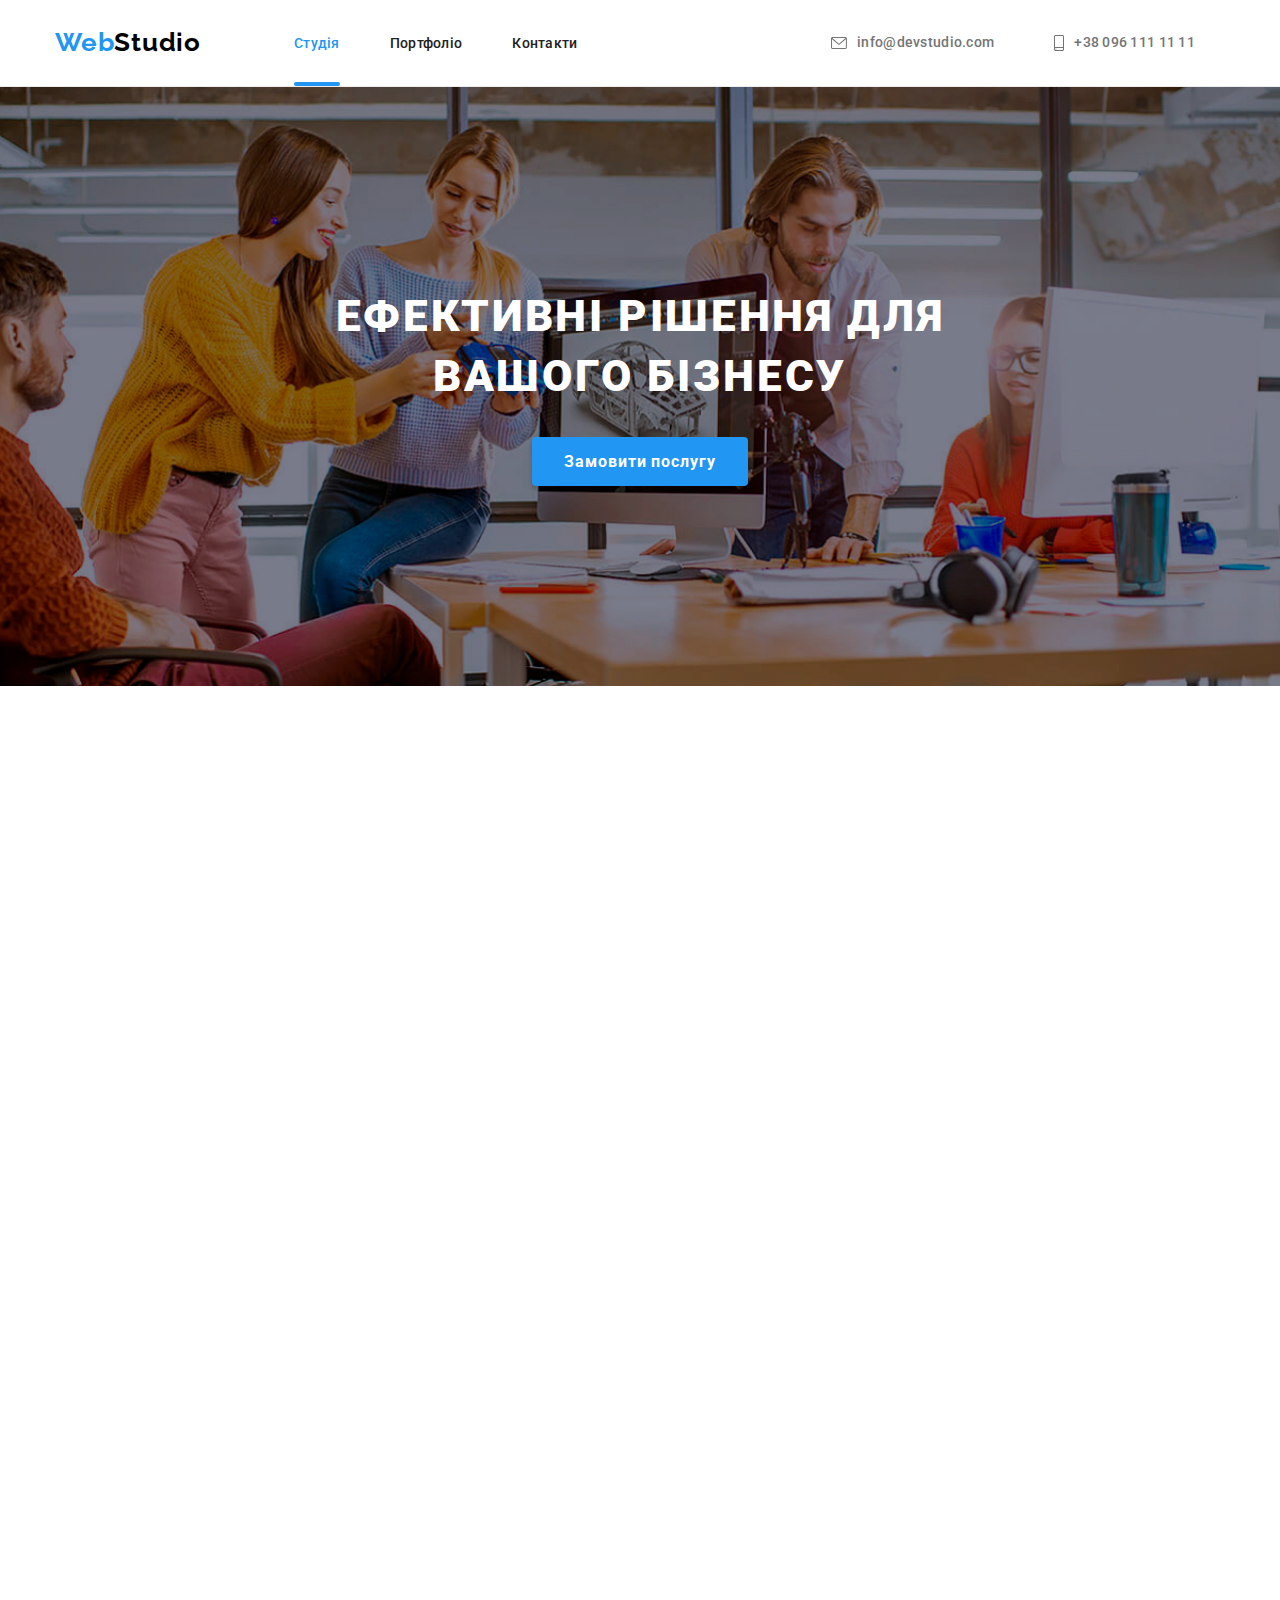
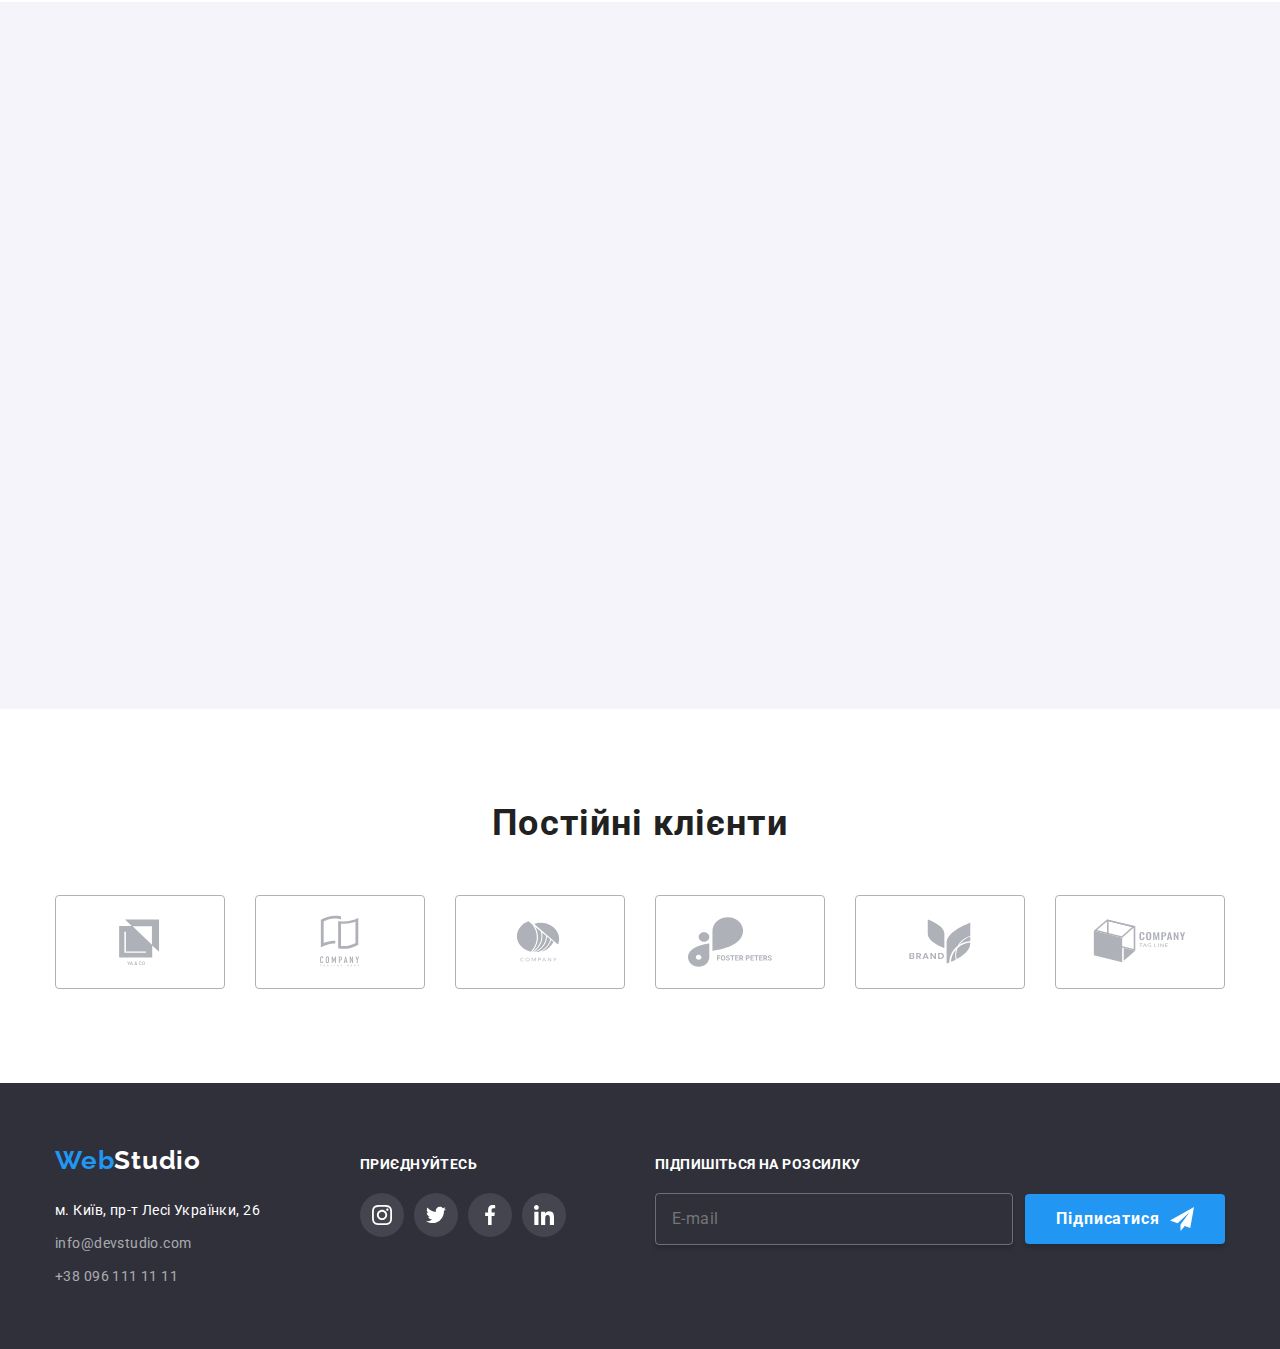
==== commit 58952bfe: "modal" ====
--- a/index.html
+++ b/index.html
@@ -63,8 +63,8 @@
         <!-- секція герой -->
         <section class="hero">
             <div class="container">
-                <h1 class="hero__title" data-aos="fade-left">Ефективні рішення для вашого бізнесу</h1>
-                <button type="button" class="hero__btn" data-aos="zoom-out-down" data-modal-open>Замовити послугу</button>
+                <h1 class="hero__title">Ефективні рішення для вашого бізнесу</h1>
+                <button type="button" class="hero__btn" data-modal-open>Замовити послугу</button>
             </div>
         </section>
         <!-- секція функций -->
@@ -220,49 +220,44 @@
             </section>
             <section class="clients">
                 <div class="container">
-                    <h2 class="clients__title" data-aos="fade-up-left">Постійні клієнти</h2>
+                    <h2 class="clients__title">Постійні клієнти</h2>
                     <ul class="clients__list">
-                        <li class="clients__item" data-aos="flip-up">
+                        <li class="clients__item">
                             <a href="#" class="clients__link">
                                 <svg class="clients__icon">
                                     <use href="./img/symbol-defs.svg#ya-co"></use>
                                 </svg>
                             </a>
                         </li>
-                        <li class="clients__item" data-aos="flip-down">
+                        <li class="clients__item">
                             <a href="#" class="clients__link">
                                 <svg class="clients__icon">
                                     <use href="./img/symbol-defs.svg#company"></use>
                                 </svg>
                             </a>
                         </li>
-                        <li class="clients__item" data-aos="fade-up"
-                        data-aos-duration="3000">
+                        <li class="clients__item">
                             <a href="#" class="clients__link">
                                 <svg class="clients__icon">
                                     <use href="./img/symbol-defs.svg#company-apple"></use>
                                 </svg>
                             </a>
                         </li>
-                        <li class="clients__item" data-aos="fade-left"
-                        data-aos-anchor="#example-anchor"
-                        data-aos-offset="500"
-                        data-aos-duration="500">
+                        <li class="clients__item">
                             <a href="#" class="clients__link">
                                 <svg class="clients__icon">
                                     <use href="./img/symbol-defs.svg#foster"></use>
                                 </svg>
                             </a>
                         </li>
-                        <li class="clients__item" data-aos="fade-up"
-                        data-aos-anchor-placement="center-bottom">
+                        <li class="clients__item">
                             <a href="#" class="clients__link">
                                 <svg class="clients__icon">
                                     <use href="./img/symbol-defs.svg#brand"></use>
                                 </svg>
                             </a>
                         </li>
-                        <li class="clients__item" data-aos="flip-left">
+                        <li class="clients__item">
                             <a href="#" class="clients__link">
                                 <svg class="clients__icon">
                                     <use href="./img/symbol-defs.svg#tag-line"></use>
@@ -338,7 +333,7 @@
                 </div>
         </div>
     </footer>
-    <!-- <div class="backdrop is-hidden" data-modal>
+    <div class="backdrop is-hidden" data-modal>
         <div class="modal">
           <button type="button" class="model__btn" data-modal-close>
             <svg class="btn__svg">
@@ -389,7 +384,7 @@
             </div>
           </form>
         </div>
-      </div> -->
+      </div>
       <script src="./js/modal.js"></script>
       <script src="./js/modal-header.js"></script>
       <script src="https://unpkg.com/aos@2.3.1/dist/aos.js"></script>
--- a/style/main.min.css
+++ b/style/main.min.css
@@ -1 +1 @@
-body{font-family:"Roboto",sans-serif}.container{max-width:1200px;padding-left:15px;padding-right:15px;margin-left:auto;margin-right:auto}@media screen and (min-width: 480px){.container{width:480px}}@media screen and (min-width: 768px){.container{width:768px}}@media screen and (min-width: 1200px){.container{width:1200px}}a{text-decoration:none}ul{list-style:none;margin:0;padding:0}ul,p,h1,h2,h3,h4,h5{margin:0;padding:0}img{display:block;width:100%;height:auto;max-width:100%}.header{padding-top:10px;padding-bottom:10px;border-bottom:solid 1px #ececec}@media screen and (min-width: 480px){.header{padding-top:10px;padding-bottom:10px}}@media screen and (min-width: 768px){.header{padding-top:21px;padding-bottom:21px}}@media screen and (min-width: 1200px){.header{padding-top:25px;padding-bottom:25px}}.header>.container{display:flex;align-items:center}.header__,.header .container{display:flex}.header__nav{display:flex;margin-right:auto}.header__logo{color:#2196f3;font-family:"Raleway";font-size:24px;font-weight:700;line-height:1.38;letter-spacing:.72px}@media screen and (min-width: 768px){.header__logo{margin-right:88px}}@media screen and (min-width: 1200px){.header__logo{font-size:26px;letter-spacing:.78px;margin-right:93px}}.header__span{color:#000;font-family:Raleway;font-size:26px;font-weight:700;line-height:1.38;letter-spacing:.78px}.header .nav{display:none;gap:50px;align-items:center}@media screen and (min-width: 480px){.header .nav{display:none}}@media screen and (min-width: 768px){.header .nav{display:flex}}.header .nav .contacts__link:hover,.header .nav__link:hover{color:#2196f3}.header .nav__item{position:relative}.header .nav__link{color:#212121;font-size:14px;font-weight:500;line-height:1.14;letter-spacing:.28px}.header .nav__link:hover,.header .nav__link:focus{color:#2196f3;transition-property:color;transition-duration:250ms;transition-timing-function:cubic-bezier(0.4, 0, 0.2, 1);transition-delay:0}.header__list{display:none;margin-left:auto}@media screen and (min-width: 480px){.header__list{display:none}}@media screen and (min-width: 768px){.header__list{display:flex;gap:10px;flex-direction:column}}@media screen and (min-width: 1200px){.header__list{gap:30px;flex-direction:row}}.header__item{margin-bottom:0;margin-right:30px}.header__link{gap:10px;display:flex;justify-content:flex-start;align-items:center}@media screen and (min-width: 1200px){.header__link{font-size:14px;letter-spacing:.28}}.header__:hover__contact{fill:#2196f3}.header__:hover__cont{color:#2196f3}.header__link:hover,.header__link:focus{transition-property:color;transition-duration:250ms;transition-timing-function:cubic-bezier(0.4, 0, 0.2, 1);transition-delay:0;color:#2196f3}.header__link:hover .header__contact,.header__link:focus .header__contact{fill:#2196f3;transition-property:fill;transition-duration:250ms;transition-timing-function:cubic-bezier(0.4, 0, 0.2, 1);transition-delay:0}.header__link:hover .header__cont,.header__link:focus .header__cont{transition-property:color;transition-duration:250ms;transition-timing-function:cubic-bezier(0.4, 0, 0.2, 1);transition-delay:0;color:#2196f3}.header__contact{fill:#757575;width:16px;height:12px}.header__item:nth-child(2) .header__contact{width:10px;height:16px}.header__cont{color:#757575;font-size:14px;font-weight:500;line-height:1.14;letter-spacing:.28px}.header__cont:hover{color:#2196f3;font-size:14px;font-weight:500;line-height:1.14;letter-spacing:.28px}.header .current{color:#2196f3}.header .current::after{content:"";width:100%;height:4px;border-radius:2px;background:#2196f3;display:block;position:absolute;top:48px;left:0;box-sizing:border-box}.hero__button{background:none;border:rgba(0,0,0,0);margin-left:auto}@media screen and (min-width: 768px){.hero__button{display:none}}.hero__menu{width:40px;height:40px;fill:#000}.menu{position:fixed;top:0px;left:0px;width:100vw;height:100vh;background:#fff;box-shadow:0px 4px 8px 0px rgba(0,0,0,.04),0px 2px 4px 0px rgba(0,0,0,.08),0px 1px 3px 0px rgba(0,0,0,.16);opacity:1;padding-top:48px;padding-bottom:48px;padding-left:40px;z-index:3}.is-hidden{pointer-events:none;opacity:0}.menu__btn{border:none;background:rgba(0,0,0,0);position:absolute;top:10px;right:15px}.menu__close{width:40px;height:40px}.menu__close:hover{fill:#2196f3}.menu__list{display:flex;flex-direction:column;gap:35px}.menu__link{color:#212121;font-size:40px;font-weight:500;line-height:normal;letter-spacing:.8px}.menu__list-contact{display:flex;flex-direction:column;gap:32px;margin-bottom:64px;margin-top:188px}.menu__item-contact:first-child .menu__link-contact{color:#2196f3;font-size:34px;font-weight:500;line-height:1.17;letter-spacing:.68px}.menu__link-contact{color:#757575;font-size:24px;font-weight:500;line-height:1.16;letter-spacing:.48px}.menu__list-socials{display:flex}.menu__item-social:not(:last-child){margin-right:10px;display:flex}.menu__item-social:not(:last-child)::after{content:"";width:1px;height:22px;background:rgba(33,33,33,.2);display:block;margin-left:10px}.menu__link-social{color:#2196f3;font-size:18px;font-style:normal;font-weight:500;line-height:22px;letter-spacing:.36px}.hero{padding-top:118px;padding-bottom:118px;text-align:center;background-image:linear-gradient(rgba(0, 0, 0, 0.1), rgba(0, 0, 0, 0.1)),url(../img/hero.jpg);background-position:center;background-repeat:no-repeat;background-size:cover;text-align:center;overflow:hidden}@media screen and (min-width: 1200px){.hero{padding-top:200px;padding-bottom:200px}}.hero__title{color:#fff;text-align:center;font-size:26px;font-weight:900;line-height:1.61;letter-spacing:1.56px;text-transform:uppercase;width:100%;margin-bottom:30px;margin-left:auto;margin-right:auto}@media screen and (min-width: 480px){.hero__title{width:360px}}@media screen and (min-width: 1200px){.hero__title{font-size:44px;line-height:1.36;letter-spacing:2.64px;width:696px}}.hero__btn{color:#fff;text-align:center;font-size:16px;font-weight:700;line-height:1.87;letter-spacing:.96px;background-color:#2196f3;padding:10px 24px;border-radius:4px;border:none;box-shadow:0px 4px 4px 0px rgba(0,0,0,.15);cursor:pointer}@media screen and (min-width: 1200px){.hero__btn{padding:10px 32px}}.features{padding-top:60px;padding-bottom:60px}@media screen and (min-width: 1200px){.features{padding-top:94px;padding-bottom:0}}.features__list{display:flex;flex-direction:column;gap:30px}@media screen and (min-width: 768px){.features__list{flex-direction:row;flex-wrap:wrap}}@media screen and (min-width: 1200px){.features__list{flex-direction:row}}.features__item::before{content:"";border-radius:4px;background:#f5f4fa;width:100%;height:120px;display:block;background-image:url(../img/antenna.jpg);background-repeat:no-repeat;background-position:center;margin-bottom:30px}@media screen and (min-width: 480px){.features__item::before{width:450px}}@media screen and (min-width: 768px){.features__item::before{width:354px}}@media screen and (min-width: 1200px){.features__item::before{width:270px}}.features__item:nth-child(2)::before{background-image:url(../img/clock.jpg)}.features__item:nth-child(3)::before{background-image:url(../img/diagram.jpg)}.features__item:nth-child(4)::before{background-image:url(../img/astronaut.jpg)}.features__title{color:#212121;font-size:14px;font-weight:700;line-height:1.14;letter-spacing:.42px;text-transform:uppercase;margin-bottom:10px}@media screen and (min-width: 768px){.features__title{text-align:start}}.features__text{color:#757575;font-size:14px;font-weight:400;line-height:1.71;letter-spacing:.42px}@media screen and (min-width: 768px){.features__text{width:354px}}@media screen and (min-width: 1200px){.features__text{width:270px}}.work{padding-top:94px;padding-bottom:94px;text-align:center;display:none}@media screen and (min-width: 1200px){.work{display:block}}.work__title{color:#212121;text-align:center;font-size:36px;font-weight:700;line-height:1.16;letter-spacing:1.08px;margin-bottom:50px}.work__list{display:flex;gap:30px}.work__item{position:relative}.work__box{background:rgba(47,48,58,.8);width:370px;height:70px;display:flex;justify-content:center;align-items:center;padding-top:27px;padding-bottom:27px;position:absolute;bottom:0}.work__text{color:#fff;text-align:center;font-size:14px;font-weight:700;line-height:1.14;letter-spacing:.42px;text-transform:uppercase}.team{padding-top:60px;padding-bottom:60px;background-color:#f5f4fa}@media screen and (min-width: 1200px){.team{padding-top:94px;padding-bottom:94px}}.team__title{color:#212121;text-align:center;font-size:28px;font-weight:700;line-height:1.16;letter-spacing:.84px;margin-bottom:30px}@media screen and (min-width: 1200px){.team__title{font-size:36px;letter-spacing:1.08px;margin-bottom:50px}}.team__list{display:flex;gap:30px;flex-direction:column}@media screen and (min-width: 768px){.team__list{flex-direction:row;flex-wrap:wrap}}@media screen and (min-width: 1200px){.team__list{flex-wrap:nowrap}}.team__item{background-color:#fff;border-radius:0px 0px 4px 4px;box-shadow:0px 1px 3px 0px rgba(0,0,0,.12),0px 1px 1px 0px rgba(0,0,0,.14),0px 2px 1px 0px rgba(0,0,0,.2)}@media screen and (min-width: 768px){.team__item{flex-basis:calc((100% - 30px)/2)}}@media screen and (min-width: 1200px){.team__item{flex-basis:calc((100% - 90px)/4)}}.team__box{padding-top:30px;padding-bottom:16px}.team__caption{color:#212121;text-align:center;font-size:16px;font-weight:500;line-height:1.18;letter-spacing:.48px;margin-bottom:10px}.team__text{color:#757575;text-align:center;font-size:16px;font-weight:400;line-height:1.18;letter-spacing:.48px}.team .social{justify-content:center;display:flex;gap:10px;margin-bottom:30px}.team__link:hover{background-color:#2196f3}.team__link:hover__svg{fill:#fff}.team__link{width:44px;height:44px;padding:12px;border-radius:50%;display:flex;justify-content:center;align-items:center}.team__link:hover,.team__link:focus{border-radius:50%;background-color:#2196f3;transition-property:background-color;transition-duration:250ms;transition-timing-function:cubic-bezier(0.4, 0, 0.2, 1);transition-delay:0}.team__link:hover .team__svg,.team__link:focus .team__svg{fill:#fff;transition-property:fill;transition-duration:250ms;transition-timing-function:cubic-bezier(0.4, 0, 0.2, 1);transition-delay:0}.team__svg{fill:#afb1b8}.clients{padding-top:60px;padding-bottom:60px;text-align:center}@media screen and (min-width: 1200px){.clients{padding-top:94px;padding-bottom:94px}}.clients__title{color:#212121;text-align:center;font-size:28px;font-weight:700;line-height:1.16;letter-spacing:.84px;margin-bottom:30px}@media screen and (min-width: 1200px){.clients__title{font-size:36px;letter-spacing:1.08px;margin-bottom:50px}}.clients__list{flex-wrap:wrap;display:flex;gap:30px;justify-content:center}@media screen and (min-width: 480px){.clients__list{flex-wrap:wrap}}@media screen and (min-width: 1200px){.clients__list{justify-content:space-between}}.clients__item{flex-basis:calc((100% - 30px)/2)}@media screen and (min-width: 768px){.clients__item{flex-basis:calc((100% - 60px)/3)}}@media screen and (min-width: 1200px){.clients__item{flex-basis:calc((100% - 150px)/6)}}.clients__link{padding:16px 32px;border-radius:4px;border:1px solid #afb1b8;display:flex;justify-content:center;align-items:center}@media screen and (min-width: 768px){.clients__link{width:226px}}@media screen and (min-width: 1200px){.clients__link{width:170px}}.clients__link:hover{border:1px solid #2196f3}.clients__link:hover__icon{fill:#2196f3}.clients__link:hover,.clients__link:focus{border:1px solid #2196f3;outline:none;transition-property:border;transition-duration:250ms;transition-timing-function:cubic-bezier(0.4, 0, 0.2, 1);transition-delay:0}.clients__link:hover .clients__icon,.clients__link:focus .clients__icon{fill:#2196f3;transition-property:fill;transition-duration:250ms;transition-timing-function:cubic-bezier(0.4, 0, 0.2, 1);transition-delay:0}.clients__icon{fill:#afb1b8;width:106px;height:60px}.footer{background-color:#2f303a;padding-top:60px;padding-bottom:60px}.footer>.container{display:flex;flex-direction:column;text-align:center;justify-content:center;flex-wrap:wrap}@media screen and (min-width: 768px){.footer>.container{align-items:first baseline;flex-direction:row}}@media screen and (min-width: 1200px){.footer>.container{text-align:start}}.footer__div{display:flex;flex-direction:column;margin-bottom:60px}@media screen and (min-width: 768px){.footer__div{width:235px;margin-right:165px;margin-bottom:0}}@media screen and (min-width: 1200px){.footer__div{margin-right:70px}}.footer__logo{color:#2196f3;font-family:Raleway;font-size:24px;font-weight:700;line-height:1.38;letter-spacing:.72px}@media screen and (min-width: 1200px){.footer__logo{font-size:26px;letter-spacing:.78px}}.footer .logo__footer{color:#fff;font-family:Raleway;font-size:26px;font-weight:700;line-height:1.38;letter-spacing:.78px}.footer .addres{margin-top:20px;font-style:normal}.footer .addres__list{display:flex;flex-direction:column;gap:9px;margin-top:9px}.footer .addres__item:last-child{margin-bottom:0px}@media screen and (min-width: 768px){.footer .addres__news{margin-left:165px}}@media screen and (min-width: 1200px){.footer .addres__news{margin-left:0px}}.footer .addres__link{color:rgba(255,255,255,.6);font-size:14px;font-weight:400;line-height:24px;letter-spacing:.42px}@media screen and (min-width: 1200px){.footer .addres__link{line-height:1.71}}.footer__addres{color:#fff;font-size:14px;font-weight:400;line-height:24px;letter-spacing:.42px;margin-bottom:9px;margin-top:20px}@media screen and (min-width: 480px){.footer__addres{width:232px;height:21px;flex-shrink:0}}@media screen and (min-width: 768px){.footer__addres{width:232px;height:21px;flex-shrink:0}}@media screen and (min-width: 1200px){.footer__addres{line-height:1.71}}.footer__title{color:#fff;font-size:14px;font-weight:700;line-height:1.14;letter-spacing:.42px;text-transform:uppercase;margin-bottom:20px}.footer__list{display:flex;justify-content:center;gap:10px}.footer .social__link{padding:12px;background-color:rgba(255,255,255,.1);border-radius:50%;display:flex;align-items:center;justify-content:center}.footer .social__link:hover{background-color:#2196f3}.footer__icon{fill:#fff;width:20px;height:20px}.footer .social__link:hover,.footer .social__link:focus{border-radius:50%;outline:none;background-color:#2196f3;transition-property:background-color;transition-duration:250ms;transition-timing-function:cubic-bezier(0.4, 0, 0.2, 1);transition-delay:0}.footer .social__link:hover__icon,.footer .social__link:focus__icon{fill:#fff;transition-property:fill;transition-duration:250ms;transition-timing-function:cubic-bezier(0.4, 0, 0.2, 1);transition-delay:0}@media screen and (min-width: 1200px){.footer .newsletter{margin-left:auto}}.footer .newsletter__title{color:#fff;font-size:14px;font-weight:700;line-height:1.14;letter-spacing:.42px;text-transform:uppercase;margin-bottom:20px;margin-top:60px}@media screen and (min-width: 1200px){.footer .newsletter__title{margin-top:0px}}.footer .newsletter__form{display:flex;flex-direction:column;gap:20px}@media screen and (min-width: 1200px){.footer .newsletter__form{flex-direction:row;gap:12px;align-items:center}}.footer .newsletter__input{color:rgba(255,255,255,.6);font-size:16px;font-weight:400;line-height:1.25;letter-spacing:.48px;padding-top:15px;padding-bottom:15px;padding-left:16px;border-radius:4px;border:1px solid rgba(255,255,255,.3);background:rgba(33,150,243,0);box-shadow:0px 4px 4px 0px rgba(0,0,0,.15);width:100%}@media screen and (min-width: 480px){.footer .newsletter__input{width:450px}}@media screen and (min-width: 1200px){.footer .newsletter__input{width:358px}}.footer .newsletter__button{border-radius:4px;background:#2196f3;box-shadow:0px 4px 4px 0px rgba(0,0,0,.15);color:#fff;font-size:16px;font-weight:700;line-height:1.87;letter-spacing:.96px;border:none;display:flex;align-items:center;width:200px;height:50px;justify-content:center;align-items:center;display:flex;gap:10px;cursor:pointer;outline:none;margin-right:auto;margin-left:auto}@media screen and (min-width: 1200px){.footer .newsletter__button{margin-right:0;margin-left:0}}.footer .newsletter__svg{fill:#fff;width:24px;height:24px}.backdrop{position:fixed;top:0;left:0;width:100%;height:100%;background-image:linear-gradient(rgba(0, 0, 0, 0.2), rgba(0, 0, 0, 0.2));opacity:1;transition-property:opacity;transition-duration:250ms;transition-timing-function:cubic-bezier(0.4, 0, 0.2, 1);transition-delay:0}.is-hidden{opacity:0;pointer-events:none}.modal{padding:40px;background-color:#fff;position:absolute;top:50%;left:50%;transform:translate(-50%, -50%)}.modal .model__btn{display:flex;justify-content:center;align-items:center;border-radius:50%;background-color:rgba(0,0,0,0);padding:10px;position:absolute;top:14px;right:14px;border:1px solid rgba(0,0,0,.1);outline:none}.modal .btn__svg{width:11px;height:11px}.modal .btn__svg:hover{fill:#2196f3;cursor:pointer}.modal .model__btn:hover .btn__svg,.modal .model__btn:focus .btn__svg{fill:#2196f3;transition-property:fill;transition-duration:250ms;transition-timing-function:cubic-bezier(0.4, 0, 0.2, 1);transition-delay:0}.modal__title{color:#212121;font-size:20px;font-weight:700;line-height:1.15;letter-spacing:.6px;text-align:center;margin-bottom:12px}.modal__lab{color:#757575;font-size:12px;font-weight:400;line-height:1.16;letter-spacing:.12px;border:none}.modal__inp{display:block;width:448px;height:40px;border-radius:4px;border:1px solid rgba(0,0,0,.1);padding:12px 12px 12px 42px;margin-bottom:10px;margin-top:4px;outline:none}.modal__inp:hover{border:none}.modal__coment{display:block;width:448px;height:120px;border-radius:4px;border-color:rgba(0,0,0,.1);padding:12px 16px;margin-bottom:25px;resize:none;margin-top:4px;outline:none}.modal__box{position:relative}.modal__box:hover .modal__inp,.modal__box:focus .modal__inp{border:1px solid #2196f3}.modal__box:hover .model__svg,.modal__box:focus .model__svg{fill:#2196f3}.modal__inp:hover+.model__svg,.modal__inp:focus+.model__svg{fill:#2196f3;transition-property:fill;transition-duration:250ms;transition-timing-function:cubic-bezier(0.4, 0, 0.2, 1);transition-delay:0}.modal .model__svg{width:18px;height:18px;top:53%;left:12px;position:absolute}.modal__us{width:18px;height:18px}.modal__lab:hover__coment,.modal__lab:focus__coment{border:1px solid #2196f3}.modal .model__btn:hover .btn__svg,.modal .model__btn:focus .btn__svg{fill:#2196f3}.modal__inp:hover,.modal__inp:focus{border-color:#2196f3}.modal__chek{width:16px;height:16px;margin-right:8px;outline:none}.modal .check{display:flex;align-items:center;justify-content:center;margin-bottom:34px}.modal .check__text{color:#757575;font-size:14px;font-weight:400;line-height:1.7;letter-spacing:.42px;width:400px}.modal .check__link{color:#2196f3;font-size:14px;font-weight:400;line-height:1.7;letter-spacing:.42px;text-decoration-line:underline}.modal .check__btn{color:#fff;text-align:center;font-size:16px;font-weight:700;line-height:1.8;letter-spacing:.96px;padding:10px 53px;border-radius:4px;background:#2196f3;box-shadow:0px 4px 4px 0px rgba(0,0,0,.15);border:none;cursor:pointer;outline:none}.modal__btn{text-align:center}.modal .current{color:#2196f3}.modal .current::after{content:"";width:100%;height:4px;border-radius:2px;background:#2196f3;display:block;position:absolute;top:48px;left:0;box-sizing:border-box}.portfolio__section{padding-top:94px;padding-bottom:94px}.btn:hover{cursor:pointer;background-color:#2196f3;color:#fff;box-shadow:0px 3px 1px 0px rgba(0,0,0,.1),0px 1px 2px 0px rgba(0,0,0,.08),0px 2px 2px 0px rgba(0,0,0,.12)}.btn{border:none;border-radius:4px;padding:6px 22px;color:#212121;text-align:center;font-family:Roboto;font-size:16px;font-style:normal;font-weight:500;line-height:1.62;letter-spacing:.48px}.btn:hover,.btn:focus{background-color:#2196f3;border:none;outline:rgba(0,0,0,0);border-radius:4px;color:#fff;box-shadow:0px 3px 1px 0px rgba(0,0,0,.1),0px 1px 2px 0px rgba(0,0,0,.08),0px 2px 2px 0px rgba(0,0,0,.12);transition-property:background-color,color,box-shadow;transition-duration:250ms;transition-timing-function:cubic-bezier(0.4, 0, 0.2, 1);transition-delay:0}.buttons__list{display:flex;justify-content:start;gap:8px;margin-bottom:50px;width:100%;flex-wrap:wrap}@media screen and (min-width: 480px){.buttons__list{margin-bottom:40px;width:360px}}@media screen and (min-width: 768px){.buttons__list{margin-bottom:30px;width:100%;justify-content:center}}.services__im{position:relative;overflow:hidden}.services__im:hover .services__paragraph{opacity:1;transform:translate(0);transition-property:transform;transition-duration:250ms;transition-delay:0;overflow:hidden}.portfolio__list{display:flex;flex-wrap:wrap;gap:30px}.services__item{border:1px solid #eee;background:#fff;position:relative;flex-basis:calc((100% - 0px)/1)}@media screen and (min-width: 768px){.services__item{flex-basis:calc((100% - 30px)/2)}}@media screen and (min-width: 1200px){.services__item{flex-basis:calc((100% - 60px)/3)}}.services-item:hover{border:1px solid #eee;background:#fff;box-shadow:0px 1px 1px 0px rgba(0,0,0,.12),0px 4px 4px 0px rgba(0,0,0,.06),1px 4px 6px 0px rgba(0,0,0,.16);transition-property:box-shadow;transition-duration:250ms;transition-timing-function:cubic-bezier(0.4, 0, 0.2, 1);transition-delay:0}.services-item:hover .services-paragraph{opacity:1}.services-item:hover,.services-paragraph{opacity:1;transform:translate(0);transition-property:transform;transition-duration:250ms;transition-delay:0;overflow:hidden}.services__paragraph{color:#fff;font-size:18px;font-style:1.55;font-weight:400;line-height:28px;letter-spacing:.54px;padding:77px 24px;position:absolute;top:0;left:0;background-color:rgba(33,150,243,.9);opacity:0;transition-property:color background-color transform;transition-duration:2s;transition-timing-function:cubic-bezier(0.4, 0, 0.2, 1);transition-delay:0;transform:translatey(370px);overflow:hidden;height:100%;width:100%}@media screen and (min-width: 768px){.services__paragraph{padding:57px 24px}}@media screen and (min-width: 1200px){.services__paragraph{padding:63px 24px}}.services__box{padding-top:20px;padding-bottom:20px;padding-left:24px;padding-right:24px}.services__caption{color:#212121;font-size:18px;font-weight:700;line-height:2;letter-spacing:1.08px}.services__img{width:100%;height:294px}.services__text{color:#757575;font-size:16px;font-weight:400;line-height:1.87;letter-spacing:.48px}/*# sourceMappingURL=main.min.css.map */+body{font-family:"Roboto",sans-serif}.container{max-width:1200px;padding-left:15px;padding-right:15px;margin-left:auto;margin-right:auto}@media screen and (min-width: 480px){.container{width:480px}}@media screen and (min-width: 768px){.container{width:768px}}@media screen and (min-width: 1200px){.container{width:1200px}}a{text-decoration:none}ul{list-style:none;margin:0;padding:0}ul,p,h1,h2,h3,h4,h5{margin:0;padding:0}img{display:block;width:100%;height:auto;max-width:100%}.header{padding-top:10px;padding-bottom:10px;border-bottom:solid 1px #ececec}@media screen and (min-width: 480px){.header{padding-top:10px;padding-bottom:10px}}@media screen and (min-width: 768px){.header{padding-top:21px;padding-bottom:21px}}@media screen and (min-width: 1200px){.header{padding-top:25px;padding-bottom:25px}}@media screen and (min-width: 768px){.header>.container{display:flex;align-items:center}}.header__nav{display:flex;margin-right:auto}.header__logo{color:#2196f3;font-family:"Raleway";font-size:24px;font-weight:700;line-height:1.38;letter-spacing:.72px}@media screen and (min-width: 768px){.header__logo{margin-right:88px}}@media screen and (min-width: 1200px){.header__logo{font-size:26px;letter-spacing:.78px;margin-right:93px}}.header__span{color:#000;font-family:Raleway;font-size:26px;font-weight:700;line-height:1.38;letter-spacing:.78px}.header .nav{display:none;gap:50px;align-items:center}@media screen and (min-width: 480px){.header .nav{display:none}}@media screen and (min-width: 768px){.header .nav{display:flex}}.header .nav .contacts__link:hover,.header .nav__link:hover{color:#2196f3}.header .nav__item{position:relative}.header .nav__link{color:#212121;font-size:14px;font-weight:500;line-height:1.14;letter-spacing:.28px}.header .nav__link:hover,.header .nav__link:focus{color:#2196f3;transition-property:color;transition-duration:250ms;transition-timing-function:cubic-bezier(0.4, 0, 0.2, 1);transition-delay:0}.header__list{display:none;margin-left:auto}@media screen and (min-width: 480px){.header__list{display:none}}@media screen and (min-width: 768px){.header__list{display:flex;gap:10px;flex-direction:column}}@media screen and (min-width: 1200px){.header__list{gap:30px;flex-direction:row}}.header__item{margin-bottom:0;margin-right:30px}.header__link{gap:10px;display:flex;justify-content:flex-start;align-items:center}@media screen and (min-width: 1200px){.header__link{font-size:14px;letter-spacing:.28}}.header__:hover__contact{fill:#2196f3}.header__:hover__cont{color:#2196f3}.header__link:hover,.header__link:focus{transition-property:color;transition-duration:250ms;transition-timing-function:cubic-bezier(0.4, 0, 0.2, 1);transition-delay:0;color:#2196f3}.header__link:hover .header__contact,.header__link:focus .header__contact{fill:#2196f3;transition-property:fill;transition-duration:250ms;transition-timing-function:cubic-bezier(0.4, 0, 0.2, 1);transition-delay:0}.header__link:hover .header__cont,.header__link:focus .header__cont{transition-property:color;transition-duration:250ms;transition-timing-function:cubic-bezier(0.4, 0, 0.2, 1);transition-delay:0;color:#2196f3}.header__contact{fill:#757575;width:16px;height:12px}.header__item:nth-child(2) .header__contact{width:10px;height:16px}.header__cont{color:#757575;font-size:14px;font-weight:500;line-height:1.14;letter-spacing:.28px}.header__cont:hover{color:#2196f3;font-size:14px;font-weight:500;line-height:1.14;letter-spacing:.28px}.header .current{color:#2196f3}.header .current::after{content:"";width:100%;height:4px;border-radius:2px;background:#2196f3;display:block;position:absolute;top:48px;left:0;box-sizing:border-box}.hero__button{background:none;border:rgba(0,0,0,0);margin-left:auto}@media screen and (min-width: 768px){.hero__button{display:none}}.hero__menu{width:40px;height:40px;fill:#000}.menu{position:fixed;top:0px;left:0px;width:100vw;height:100vh;background:#fff;box-shadow:0px 4px 8px 0px rgba(0,0,0,.04),0px 2px 4px 0px rgba(0,0,0,.08),0px 1px 3px 0px rgba(0,0,0,.16);opacity:1;padding-top:48px;padding-bottom:48px;padding-left:40px;z-index:3}.menu__btn{border:none;background:rgba(0,0,0,0);position:absolute;top:10px;right:15px}.menu__close{width:40px;height:40px}.menu__close:hover{fill:#2196f3}.menu__list{display:flex;flex-direction:column;gap:35px}.menu__link{color:#212121;font-size:40px;font-weight:500;line-height:normal;letter-spacing:.8px}.menu__link:hover{color:#2196f3}.menu__list-contact{display:flex;flex-direction:column;gap:32px;margin-bottom:64px;margin-top:188px}.menu .menu__item-contact:first-child .menu__link-contact{color:#2196f3;font-size:34px;font-weight:500;line-height:1.17;letter-spacing:.68px}.menu__link-contact{color:#757575;font-size:24px;font-weight:500;line-height:1.16;letter-spacing:.48px}.menu__list-socials{display:flex}.menu__item-social:not(:last-child){margin-right:10px;display:flex}.menu__item-social:not(:last-child)::after{content:"";width:1px;height:22px;background:rgba(33,33,33,.2);display:block;margin-left:10px}.menu__link-social{color:#2196f3;font-size:18px;font-style:normal;font-weight:500;line-height:22px;letter-spacing:.36px}.is-hidden{pointer-events:none;opacity:0}.hero{padding-top:118px;padding-bottom:118px;text-align:center;background-image:linear-gradient(rgba(0, 0, 0, 0.1), rgba(0, 0, 0, 0.1)),url(../../img/mobile/heromobile@1x.webp);background-position:center;background-repeat:no-repeat;background-size:cover;text-align:center;overflow:hidden}@media(min-device-pixel-ratio: 2),(-webkit-min-device-pixel-ratio: 2),(min-resolution: 192dpi),(min-resolution: 2dppx){.hero{background-image:linear-gradient(rgba(0, 0, 0, 0.1), rgba(0, 0, 0, 0.1)),url(../../img/mobile/heromobile@2x.webp)}}@media screen and (min-width: 768px){.hero{background-image:linear-gradient(rgba(0, 0, 0, 0.1), rgba(0, 0, 0, 0.1)),url(../../img/tablet/herotablet@1x.webp)}}@media screen and (min-width: 768px)and (min-device-pixel-ratio: 2),screen and (min-width: 768px)and (-webkit-min-device-pixel-ratio: 2),screen and (min-width: 768px)and (min-resolution: 192dpi),screen and (min-width: 768px)and (min-resolution: 2dppx){.hero{background-image:linear-gradient(rgba(0, 0, 0, 0.1), rgba(0, 0, 0, 0.1)),url(../../img/tablet/hero@2x.webp)}}@media screen and (min-width: 1200px){.hero{padding-top:200px;padding-bottom:200px;background-image:linear-gradient(rgba(0, 0, 0, 0.1), rgba(0, 0, 0, 0.1)),url(../../img/deskstop/hero@1x.jpg)}}@media screen and (min-width: 1200px)and (min-device-pixel-ratio: 2),screen and (min-width: 1200px)and (-webkit-min-device-pixel-ratio: 2),screen and (min-width: 1200px)and (min-resolution: 192dpi),screen and (min-width: 1200px)and (min-resolution: 2dppx){.hero{background-image:linear-gradient(rgba(0, 0, 0, 0.1), rgba(0, 0, 0, 0.1)),url(../../img/deskstop/hero@2x.jpg)}}.hero__title{color:#fff;text-align:center;font-size:26px;font-weight:900;line-height:1.61;letter-spacing:1.56px;text-transform:uppercase;width:100%;margin-bottom:30px;margin-left:auto;margin-right:auto}@media screen and (min-width: 480px){.hero__title{width:360px}}@media screen and (min-width: 1200px){.hero__title{font-size:44px;line-height:1.36;letter-spacing:2.64px;width:696px}}.hero__btn{color:#fff;text-align:center;font-size:16px;font-weight:700;line-height:1.87;letter-spacing:.96px;background-color:#2196f3;padding:10px 24px;border-radius:4px;border:none;box-shadow:0px 4px 4px 0px rgba(0,0,0,.15);cursor:pointer}@media screen and (min-width: 1200px){.hero__btn{padding:10px 32px}}.features{padding-top:60px;padding-bottom:60px}@media screen and (min-width: 1200px){.features{padding-top:94px;padding-bottom:0}}.features__list{display:flex;flex-direction:column;gap:30px}@media screen and (min-width: 768px){.features__list{flex-direction:row;flex-wrap:wrap}}@media screen and (min-width: 1200px){.features__list{flex-direction:row}}.features__item::before{content:"";border-radius:4px;background:#f5f4fa;width:100%;height:120px;display:block;background-image:url(../img/antenna.jpg);background-repeat:no-repeat;background-position:center;margin-bottom:30px}@media screen and (min-width: 480px){.features__item::before{width:450px}}@media screen and (min-width: 768px){.features__item::before{width:354px}}@media screen and (min-width: 1200px){.features__item::before{width:270px}}.features__item:nth-child(2)::before{background-image:url(../img/clock.jpg)}.features__item:nth-child(3)::before{background-image:url(../img/diagram.jpg)}.features__item:nth-child(4)::before{background-image:url(../img/astronaut.jpg)}.features__title{color:#212121;font-size:14px;font-weight:700;line-height:1.14;letter-spacing:.42px;text-transform:uppercase;margin-bottom:10px}@media screen and (min-width: 768px){.features__title{text-align:start}}.features__text{color:#757575;font-size:14px;font-weight:400;line-height:1.71;letter-spacing:.42px}@media screen and (min-width: 768px){.features__text{width:354px}}@media screen and (min-width: 1200px){.features__text{width:270px}}.work{padding-top:94px;padding-bottom:94px;text-align:center;display:none}@media screen and (min-width: 1200px){.work{display:block}}.work__title{color:#212121;text-align:center;font-size:36px;font-weight:700;line-height:1.16;letter-spacing:1.08px;margin-bottom:50px}.work__list{display:flex;gap:30px}.work__item{position:relative}.work__box{background:rgba(47,48,58,.8);width:370px;height:70px;display:flex;justify-content:center;align-items:center;padding-top:27px;padding-bottom:27px;position:absolute;bottom:0}.work__text{color:#fff;text-align:center;font-size:14px;font-weight:700;line-height:1.14;letter-spacing:.42px;text-transform:uppercase}.team{padding-top:60px;padding-bottom:60px;background-color:#f5f4fa}@media screen and (min-width: 1200px){.team{padding-top:94px;padding-bottom:94px}}.team__title{color:#212121;text-align:center;font-size:28px;font-weight:700;line-height:1.16;letter-spacing:.84px;margin-bottom:30px}@media screen and (min-width: 1200px){.team__title{font-size:36px;letter-spacing:1.08px;margin-bottom:50px}}.team__list{display:flex;gap:30px;flex-direction:column}@media screen and (min-width: 768px){.team__list{flex-direction:row;flex-wrap:wrap}}@media screen and (min-width: 1200px){.team__list{flex-wrap:nowrap}}.team__item{background-color:#fff;border-radius:0px 0px 4px 4px;box-shadow:0px 1px 3px 0px rgba(0,0,0,.12),0px 1px 1px 0px rgba(0,0,0,.14),0px 2px 1px 0px rgba(0,0,0,.2)}@media screen and (min-width: 768px){.team__item{flex-basis:calc((100% - 30px)/2)}}@media screen and (min-width: 1200px){.team__item{flex-basis:calc((100% - 90px)/4)}}.team__box{padding-top:30px;padding-bottom:16px}.team__caption{color:#212121;text-align:center;font-size:16px;font-weight:500;line-height:1.18;letter-spacing:.48px;margin-bottom:10px}.team__text{color:#757575;text-align:center;font-size:16px;font-weight:400;line-height:1.18;letter-spacing:.48px}.team .social{justify-content:center;display:flex;gap:10px;margin-bottom:30px}.team__link:hover{background-color:#2196f3}.team__link:hover__svg{fill:#fff}.team__link{width:44px;height:44px;padding:12px;border-radius:50%;display:flex;justify-content:center;align-items:center}.team__link:hover,.team__link:focus{border-radius:50%;background-color:#2196f3;transition-property:background-color;transition-duration:250ms;transition-timing-function:cubic-bezier(0.4, 0, 0.2, 1);transition-delay:0}.team__link:hover .team__svg,.team__link:focus .team__svg{fill:#fff;transition-property:fill;transition-duration:250ms;transition-timing-function:cubic-bezier(0.4, 0, 0.2, 1);transition-delay:0}.team__svg{fill:#afb1b8}.clients{padding-top:60px;padding-bottom:60px;text-align:center}@media screen and (min-width: 1200px){.clients{padding-top:94px;padding-bottom:94px}}.clients__title{color:#212121;text-align:center;font-size:28px;font-weight:700;line-height:1.16;letter-spacing:.84px;margin-bottom:30px}@media screen and (min-width: 1200px){.clients__title{font-size:36px;letter-spacing:1.08px;margin-bottom:50px}}.clients__list{flex-wrap:wrap;display:flex;gap:30px;justify-content:center}@media screen and (min-width: 480px){.clients__list{flex-wrap:wrap}}@media screen and (min-width: 1200px){.clients__list{justify-content:space-between}}.clients__item{flex-basis:calc((100% - 30px)/2)}@media screen and (min-width: 768px){.clients__item{flex-basis:calc((100% - 60px)/3)}}@media screen and (min-width: 1200px){.clients__item{flex-basis:calc((100% - 150px)/6)}}.clients__link{padding:16px 32px;border-radius:4px;border:1px solid #afb1b8;display:flex;justify-content:center;align-items:center}@media screen and (min-width: 768px){.clients__link{width:226px}}@media screen and (min-width: 1200px){.clients__link{width:170px}}.clients__link:hover{border:1px solid #2196f3}.clients__link:hover__icon{fill:#2196f3}.clients__link:hover,.clients__link:focus{border:1px solid #2196f3;outline:none;transition-property:border;transition-duration:250ms;transition-timing-function:cubic-bezier(0.4, 0, 0.2, 1);transition-delay:0}.clients__link:hover .clients__icon,.clients__link:focus .clients__icon{fill:#2196f3;transition-property:fill;transition-duration:250ms;transition-timing-function:cubic-bezier(0.4, 0, 0.2, 1);transition-delay:0}.clients__icon{fill:#afb1b8;width:106px;height:60px}.footer{background-color:#2f303a;padding-top:60px;padding-bottom:60px}.footer>.container{display:flex;flex-direction:column;text-align:center;justify-content:center;flex-wrap:wrap}@media screen and (min-width: 768px){.footer>.container{align-items:first baseline;flex-direction:row}}@media screen and (min-width: 1200px){.footer>.container{text-align:start}}.footer__div{display:flex;flex-direction:column;margin-bottom:60px}@media screen and (min-width: 768px){.footer__div{width:235px;margin-right:165px;margin-bottom:0}}@media screen and (min-width: 1200px){.footer__div{margin-right:70px}}.footer__logo{color:#2196f3;font-family:Raleway;font-size:24px;font-weight:700;line-height:1.38;letter-spacing:.72px}@media screen and (min-width: 1200px){.footer__logo{font-size:26px;letter-spacing:.78px}}.footer .logo__footer{color:#fff;font-family:Raleway;font-size:26px;font-weight:700;line-height:1.38;letter-spacing:.78px}.footer .addres{margin-top:20px;font-style:normal}.footer .addres__list{display:flex;flex-direction:column;gap:9px;margin-top:9px}.footer .addres__item:last-child{margin-bottom:0px}@media screen and (min-width: 768px){.footer .addres__news{margin-left:165px}}@media screen and (min-width: 1200px){.footer .addres__news{margin-left:0px}}.footer .addres__link{color:rgba(255,255,255,.6);font-size:14px;font-weight:400;line-height:24px;letter-spacing:.42px}@media screen and (min-width: 1200px){.footer .addres__link{line-height:1.71}}.footer__addres{color:#fff;font-size:14px;font-weight:400;line-height:24px;letter-spacing:.42px;margin-bottom:9px;margin-top:20px}@media screen and (min-width: 480px){.footer__addres{width:232px;height:21px;flex-shrink:0}}@media screen and (min-width: 768px){.footer__addres{width:232px;height:21px;flex-shrink:0}}@media screen and (min-width: 1200px){.footer__addres{line-height:1.71}}.footer__title{color:#fff;font-size:14px;font-weight:700;line-height:1.14;letter-spacing:.42px;text-transform:uppercase;margin-bottom:20px}.footer__list{display:flex;justify-content:center;gap:10px}.footer .social__link{padding:12px;background-color:rgba(255,255,255,.1);border-radius:50%;display:flex;align-items:center;justify-content:center}.footer .social__link:hover{background-color:#2196f3}.footer__icon{fill:#fff;width:20px;height:20px}.footer .social__link:hover,.footer .social__link:focus{border-radius:50%;outline:none;background-color:#2196f3;transition-property:background-color;transition-duration:250ms;transition-timing-function:cubic-bezier(0.4, 0, 0.2, 1);transition-delay:0}.footer .social__link:hover__icon,.footer .social__link:focus__icon{fill:#fff;transition-property:fill;transition-duration:250ms;transition-timing-function:cubic-bezier(0.4, 0, 0.2, 1);transition-delay:0}@media screen and (min-width: 1200px){.footer .newsletter{margin-left:auto}}.footer .newsletter__title{color:#fff;font-size:14px;font-weight:700;line-height:1.14;letter-spacing:.42px;text-transform:uppercase;margin-bottom:20px;margin-top:60px}@media screen and (min-width: 1200px){.footer .newsletter__title{margin-top:0px}}.footer .newsletter__form{display:flex;flex-direction:column;gap:20px}@media screen and (min-width: 1200px){.footer .newsletter__form{flex-direction:row;gap:12px;align-items:center}}.footer .newsletter__input{color:rgba(255,255,255,.6);font-size:16px;font-weight:400;line-height:1.25;letter-spacing:.48px;padding-top:15px;padding-bottom:15px;padding-left:16px;border-radius:4px;border:1px solid rgba(255,255,255,.3);background:rgba(33,150,243,0);box-shadow:0px 4px 4px 0px rgba(0,0,0,.15);width:100%}@media screen and (min-width: 480px){.footer .newsletter__input{width:450px}}@media screen and (min-width: 1200px){.footer .newsletter__input{width:358px}}.footer .newsletter__button{border-radius:4px;background:#2196f3;box-shadow:0px 4px 4px 0px rgba(0,0,0,.15);color:#fff;font-size:16px;font-weight:700;line-height:1.87;letter-spacing:.96px;border:none;display:flex;align-items:center;width:200px;height:50px;justify-content:center;align-items:center;display:flex;gap:10px;cursor:pointer;outline:none;margin-right:auto;margin-left:auto}@media screen and (min-width: 1200px){.footer .newsletter__button{margin-right:0;margin-left:0}}.footer .newsletter__svg{fill:#fff;width:24px;height:24px}.backdrop{position:fixed;top:0;left:0;width:100%;height:100%;background-image:linear-gradient(rgba(0, 0, 0, 0.2), rgba(0, 0, 0, 0.2));opacity:1;transition-property:opacity;transition-duration:250ms;transition-timing-function:cubic-bezier(0.4, 0, 0.2, 1);transition-delay:0}.is-hidden{opacity:0;pointer-events:none}.modal{padding:40px;background-color:#fff;position:absolute;top:50%;left:50%;transform:translate(-50%, -50%);border-radius:4px;width:90%;height:609px}@media screen and (min-width: 480px){.modal{width:450px}}@media screen and (min-width: 1200px){.modal{width:528px;height:581px}}.modal .model__btn{display:flex;justify-content:center;align-items:center;border-radius:50%;background-color:rgba(0,0,0,0);padding:10px;position:absolute;top:14px;right:14px;border:1px solid rgba(0,0,0,.1);outline:none}.modal .btn__svg{width:11px;height:11px}.modal .btn__svg:hover{fill:#2196f3;cursor:pointer}.modal .model__btn:hover .btn__svg,.modal .model__btn:focus .btn__svg{fill:#2196f3;transition-property:fill;transition-duration:250ms;transition-timing-function:cubic-bezier(0.4, 0, 0.2, 1);transition-delay:0}.modal__title{color:#212121;font-size:20px;font-weight:700;letter-spacing:.6px;text-align:center;margin-bottom:12px;line-height:30px;width:100%}@media screen and (max-width: 333px){.modal__title{line-height:20px}}@media screen and (min-width: 480px){.modal__title{width:370px}}@media screen and (min-width: 1200px){.modal__title{line-height:1.15;width:auto}}.modal__lab{color:#757575;font-size:12px;font-weight:400;line-height:1.16;letter-spacing:.12px;border:none}.modal__inp{display:block;border-radius:4px;border:1px solid rgba(0,0,0,.1);padding:12px 12px 12px 42px;margin-bottom:10px;margin-top:4px;outline:none;width:100%;height:40px}@media screen and (min-width: 1200px){.modal__inp{width:448px;height:40px}}.modal__inp:hover{border:none}.modal__coment{display:block;border-radius:4px;border-color:rgba(0,0,0,.1);padding:12px 16px;margin-bottom:25px;resize:none;margin-top:4px;outline:none;width:100%;height:120px}@media screen and (min-width: 1200px){.modal__coment{width:448px;height:120px}}.modal__box{position:relative}.modal__box:hover .modal__inp,.modal__box:focus .modal__inp{border:1px solid #2196f3}.modal__box:hover .model__svg,.modal__box:focus .model__svg{fill:#2196f3}.modal__inp:hover+.model__svg,.modal__inp:focus+.model__svg{fill:#2196f3;transition-property:fill;transition-duration:250ms;transition-timing-function:cubic-bezier(0.4, 0, 0.2, 1);transition-delay:0}.modal .model__svg{width:18px;height:18px;top:53%;left:12px;position:absolute}.modal__us{width:18px;height:18px}.modal__lab:hover__coment,.modal__lab:focus__coment{border:1px solid #2196f3}.modal .model__btn:hover .btn__svg,.modal .model__btn:focus .btn__svg{fill:#2196f3}.modal__inp:hover,.modal__inp:focus{border-color:#2196f3}.modal__chek{width:16px;height:16px;margin-right:8px;outline:none}.modal .check{display:flex;align-items:center;justify-content:center;margin-bottom:34px}.modal .check__text{color:#757575;font-weight:400;letter-spacing:.42px;width:100%;height:14px;font-size:12px}@media screen and (min-width: 480px){.modal .check__text{width:346px}}@media screen and (min-width: 1200px){.modal .check__text{width:400px;font-size:14px;line-height:1.7}}.modal .check__link{color:#2196f3;font-size:12px;text-decoration-line:underline}@media screen and (min-width: 1200px){.modal .check__link{font-size:14px;font-weight:400;line-height:1.7;letter-spacing:.42px}}.modal .check__btn{color:#fff;text-align:center;font-size:16px;font-weight:700;line-height:1.8;letter-spacing:.96px;padding:10px 53px;border-radius:4px;background:#2196f3;box-shadow:0px 4px 4px 0px rgba(0,0,0,.15);border:none;cursor:pointer;outline:none}@media screen and (min-width: 480px){.modal .check__btn{width:100%}}.modal__btn{text-align:center}.modal .current{color:#2196f3}.modal .current::after{content:"";width:100%;height:4px;border-radius:2px;background:#2196f3;display:block;position:absolute;top:48px;left:0;box-sizing:border-box}.portfolio__section{padding-top:94px;padding-bottom:94px}.btn:hover{cursor:pointer;background-color:#2196f3;color:#fff;box-shadow:0px 3px 1px 0px rgba(0,0,0,.1),0px 1px 2px 0px rgba(0,0,0,.08),0px 2px 2px 0px rgba(0,0,0,.12)}.btn{border:none;border-radius:4px;padding:6px 22px;color:#212121;text-align:center;font-family:Roboto;font-size:16px;font-style:normal;font-weight:500;line-height:1.62;letter-spacing:.48px}.btn:hover,.btn:focus{background-color:#2196f3;border:none;outline:rgba(0,0,0,0);border-radius:4px;color:#fff;box-shadow:0px 3px 1px 0px rgba(0,0,0,.1),0px 1px 2px 0px rgba(0,0,0,.08),0px 2px 2px 0px rgba(0,0,0,.12);transition-property:background-color,color,box-shadow;transition-duration:250ms;transition-timing-function:cubic-bezier(0.4, 0, 0.2, 1);transition-delay:0}.buttons__list{display:flex;justify-content:start;gap:8px;margin-bottom:50px;width:100%;flex-wrap:wrap}@media screen and (min-width: 480px){.buttons__list{margin-bottom:40px;width:360px}}@media screen and (min-width: 768px){.buttons__list{margin-bottom:30px;width:100%;justify-content:center}}.services__im{position:relative;overflow:hidden}.services__im:hover .services__paragraph{opacity:1;transform:translate(0);transition-property:transform;transition-duration:250ms;transition-delay:0;overflow:hidden}.portfolio__list{display:flex;flex-wrap:wrap;gap:30px}.services__item{border:1px solid #eee;background:#fff;position:relative;flex-basis:calc((100% - 0px)/1)}@media screen and (min-width: 768px){.services__item{flex-basis:calc((100% - 30px)/2)}}@media screen and (min-width: 1200px){.services__item{flex-basis:calc((100% - 60px)/3)}}.services-item:hover{border:1px solid #eee;background:#fff;box-shadow:0px 1px 1px 0px rgba(0,0,0,.12),0px 4px 4px 0px rgba(0,0,0,.06),1px 4px 6px 0px rgba(0,0,0,.16);transition-property:box-shadow;transition-duration:250ms;transition-timing-function:cubic-bezier(0.4, 0, 0.2, 1);transition-delay:0}.services-item:hover .services-paragraph{opacity:1}.services-item:hover,.services-paragraph{opacity:1;transform:translate(0);transition-property:transform;transition-duration:250ms;transition-delay:0;overflow:hidden}.services__paragraph{color:#fff;font-size:18px;font-style:1.55;font-weight:400;line-height:28px;letter-spacing:.54px;padding:77px 24px;position:absolute;top:0;left:0;background-color:rgba(33,150,243,.9);opacity:0;transition-property:color background-color transform;transition-duration:2s;transition-timing-function:cubic-bezier(0.4, 0, 0.2, 1);transition-delay:0;transform:translatey(370px);overflow:hidden;height:100%;width:100%}@media screen and (min-width: 768px){.services__paragraph{padding:57px 24px}}@media screen and (min-width: 1200px){.services__paragraph{padding:63px 24px}}.services__box{padding-top:20px;padding-bottom:20px;padding-left:24px;padding-right:24px}.services__caption{color:#212121;font-size:18px;font-weight:700;line-height:2;letter-spacing:1.08px}.services__img{width:100%;height:294px}.services__text{color:#757575;font-size:16px;font-weight:400;line-height:1.87;letter-spacing:.48px}/*# sourceMappingURL=main.min.css.map */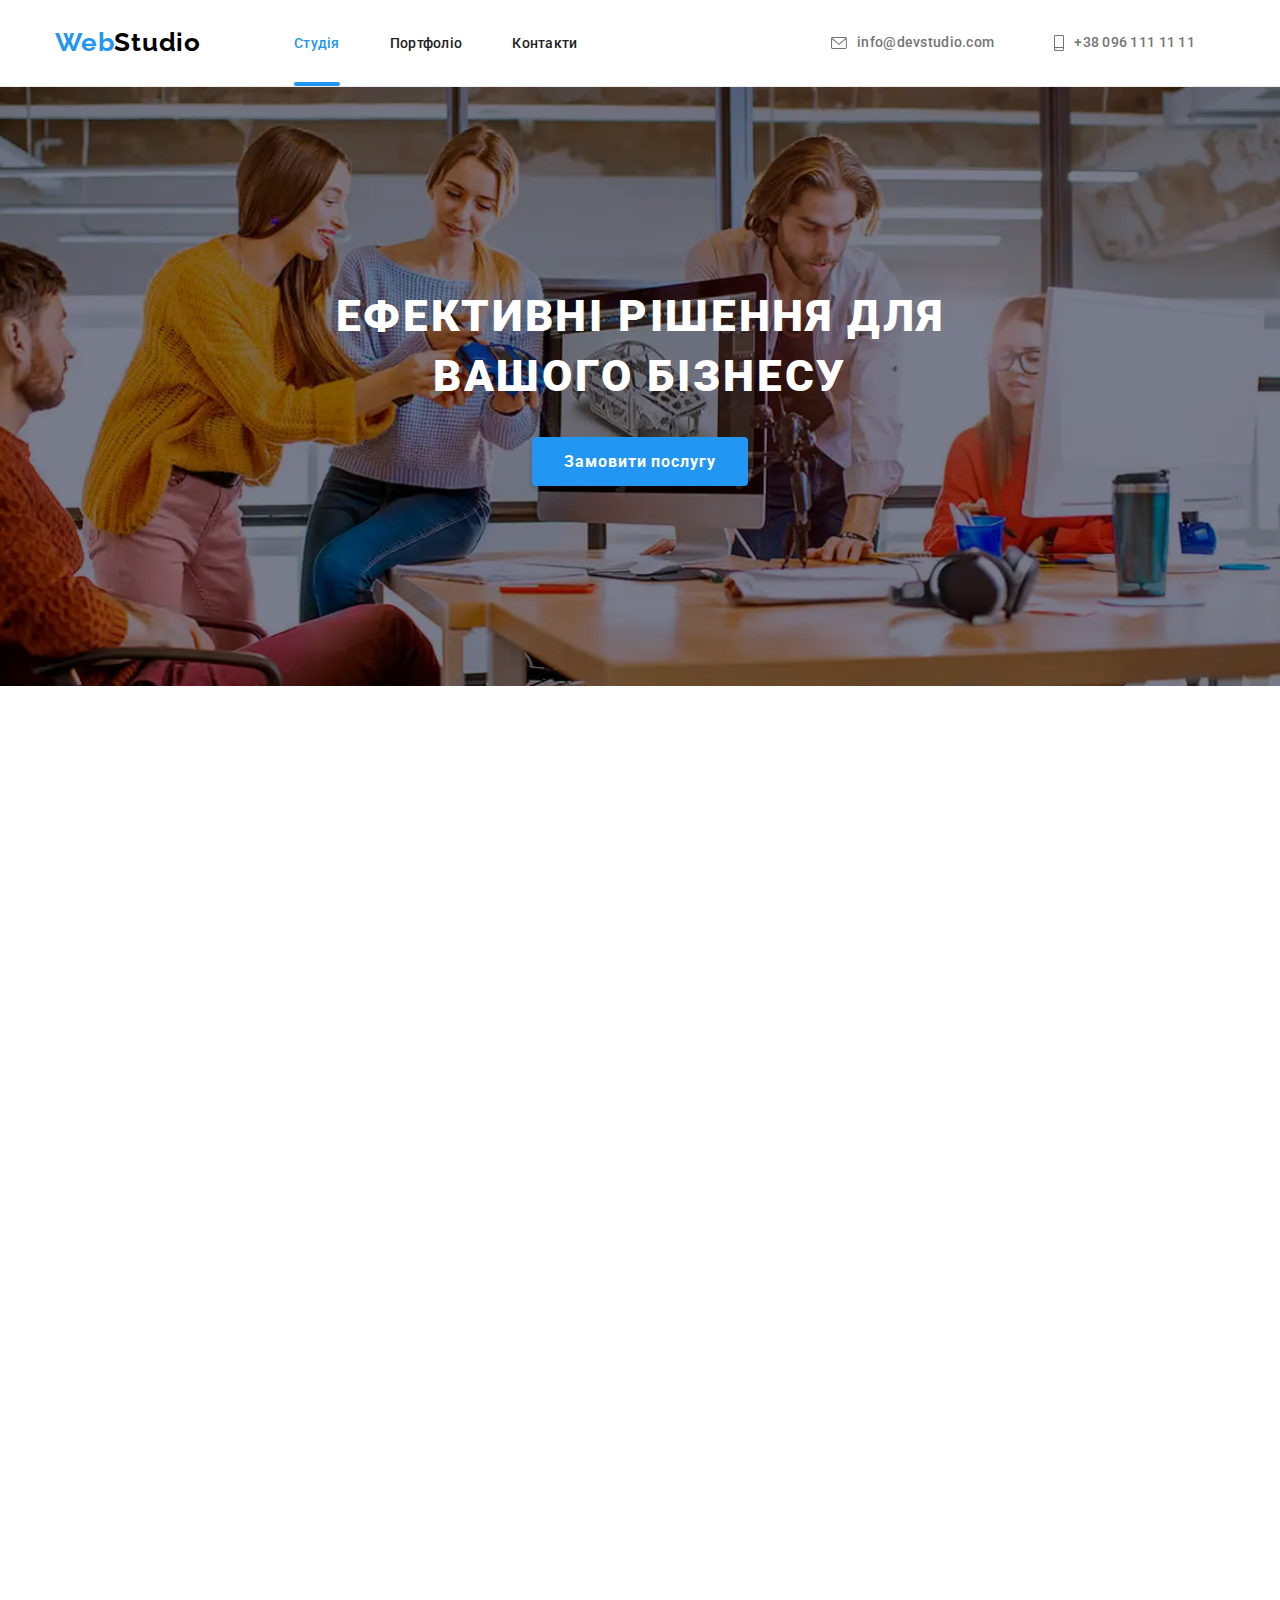
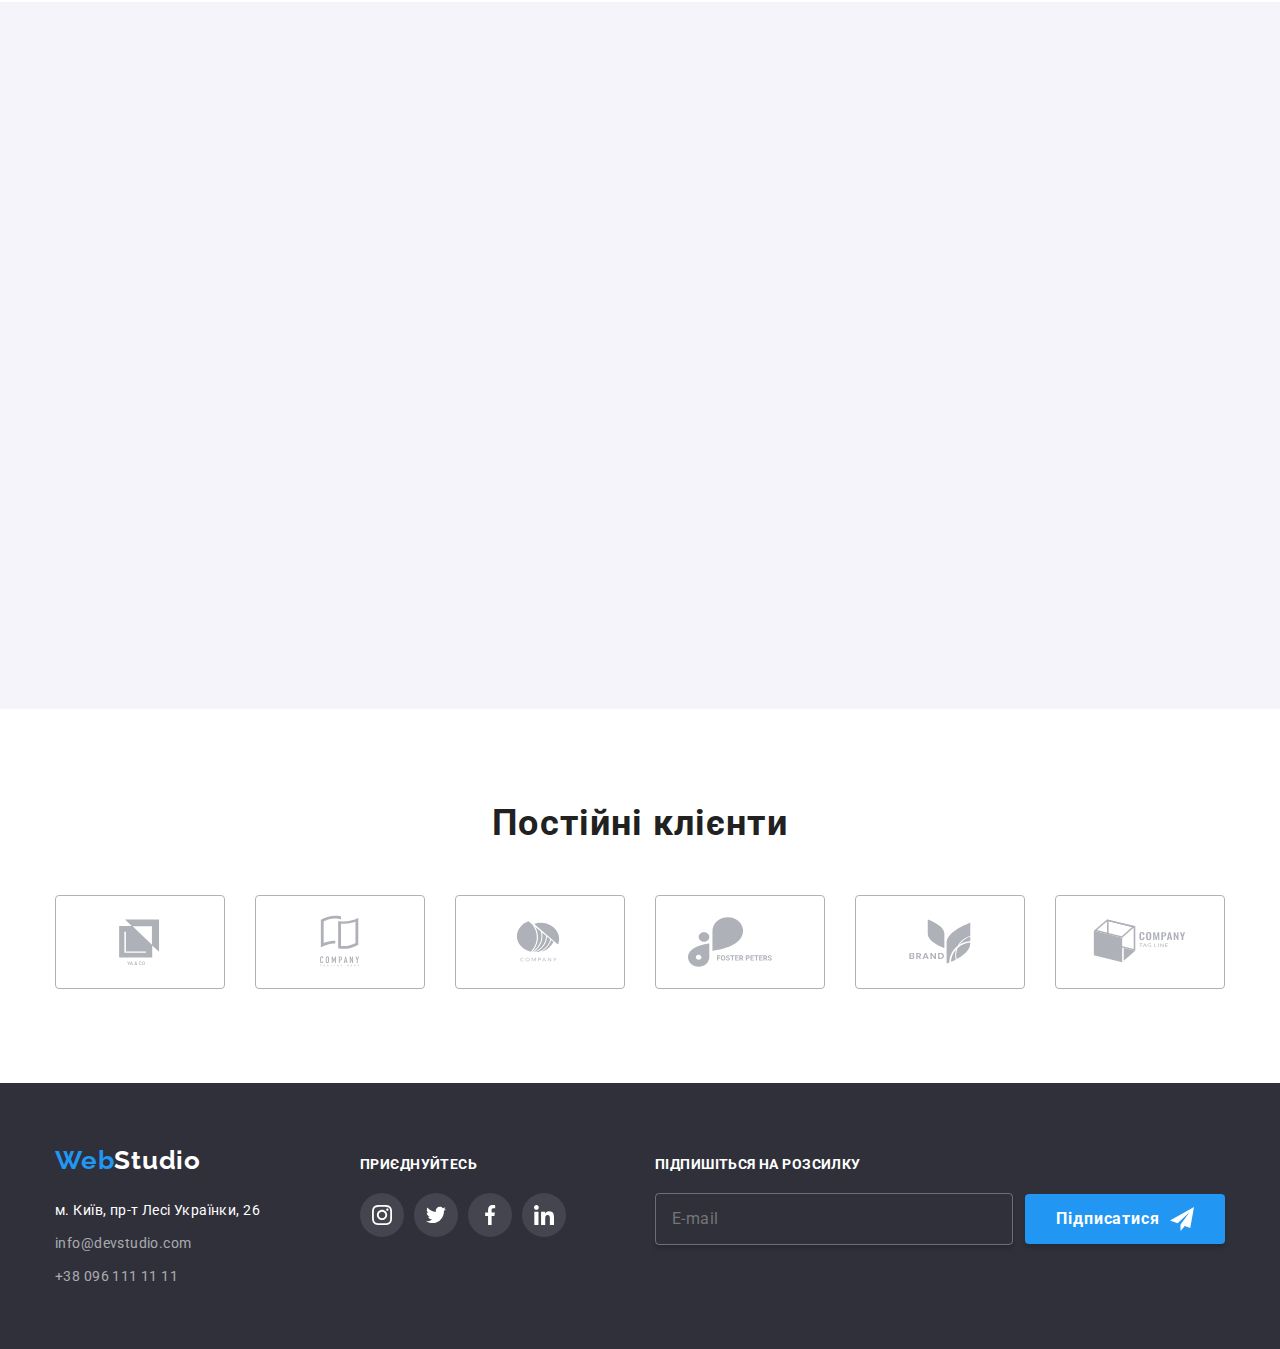
==== commit ebc58f19: "what" ====
--- a/index.html
+++ b/index.html
@@ -102,7 +102,10 @@
                         <li class="work__item" data-aos="fade-zoom-in"
                         data-aos-easing="ease-in-back"
                         data-aos-delay="300"
-                        data-aos-offset="0"><img class="work__img" src="./img/program.jpg" alt="program">
+                        data-aos-offset="0">
+                        <picture><source srcset="./img/deskstop/program@1x.webp, ./img/deskstop/program@2x.webp" media="(min-width: 1200px)" />
+                            <img class="work__img" src="./img/program.jpg" alt="program">
+                        </picture>
                             <div class="work__box">
                                 <h2 class="work__text">Десктопні додатки</h2>
                             </div>
@@ -110,7 +113,8 @@
                         <li class="work__item" data-aos="fade-zoom-in"
                         data-aos-easing="ease-in-back"
                         data-aos-delay="300"
-                        data-aos-offset="0"><img class="work__img" src="./img/computer.jpg" alt="computer">
+                        data-aos-offset="0"><picture><source srcset="./img/deskstop/computer@1x.webp, ./img/deskstop/computer@2x.webp" media="(min-width: 1200px)" />
+                            <img class="work__img" src="./img/computer.jpg" alt="computer"></picture>
                             <div class="work__box">
                                 <h2 class="work__text">Мобільні додатки</h2>
                             </div>
@@ -118,7 +122,8 @@
                         <li class="work__item" data-aos="fade-zoom-in"
                         data-aos-easing="ease-in-back"
                         data-aos-delay="300"
-                        data-aos-offset="0"><img class="work__img" src="./img/designer.jpg" alt="designer">
+                        data-aos-offset="0"><picture><source srcset="./img/deskstop/designer@1x.webp, ./img/deskstop/designer@2x.webp" media="(min-width: 1200px)">
+                            <img class="work__img" src="./img/designer.jpg" alt="designer"></picture>
                             <div class="work__box">
                                 <h2 class="work__text">Дизайнерські рішення</h2>
                             </div>
--- a/style/main.min.css
+++ b/style/main.min.css
@@ -1 +1 @@
-body{font-family:"Roboto",sans-serif}.container{max-width:1200px;padding-left:15px;padding-right:15px;margin-left:auto;margin-right:auto}@media screen and (min-width: 480px){.container{width:480px}}@media screen and (min-width: 768px){.container{width:768px}}@media screen and (min-width: 1200px){.container{width:1200px}}a{text-decoration:none}ul{list-style:none;margin:0;padding:0}ul,p,h1,h2,h3,h4,h5{margin:0;padding:0}img{display:block;width:100%;height:auto;max-width:100%}.header{padding-top:10px;padding-bottom:10px;border-bottom:solid 1px #ececec}@media screen and (min-width: 480px){.header{padding-top:10px;padding-bottom:10px}}@media screen and (min-width: 768px){.header{padding-top:21px;padding-bottom:21px}}@media screen and (min-width: 1200px){.header{padding-top:25px;padding-bottom:25px}}@media screen and (min-width: 768px){.header>.container{display:flex;align-items:center}}.header__nav{display:flex;margin-right:auto}.header__logo{color:#2196f3;font-family:"Raleway";font-size:24px;font-weight:700;line-height:1.38;letter-spacing:.72px}@media screen and (min-width: 768px){.header__logo{margin-right:88px}}@media screen and (min-width: 1200px){.header__logo{font-size:26px;letter-spacing:.78px;margin-right:93px}}.header__span{color:#000;font-family:Raleway;font-size:26px;font-weight:700;line-height:1.38;letter-spacing:.78px}.header .nav{display:none;gap:50px;align-items:center}@media screen and (min-width: 480px){.header .nav{display:none}}@media screen and (min-width: 768px){.header .nav{display:flex}}.header .nav .contacts__link:hover,.header .nav__link:hover{color:#2196f3}.header .nav__item{position:relative}.header .nav__link{color:#212121;font-size:14px;font-weight:500;line-height:1.14;letter-spacing:.28px}.header .nav__link:hover,.header .nav__link:focus{color:#2196f3;transition-property:color;transition-duration:250ms;transition-timing-function:cubic-bezier(0.4, 0, 0.2, 1);transition-delay:0}.header__list{display:none;margin-left:auto}@media screen and (min-width: 480px){.header__list{display:none}}@media screen and (min-width: 768px){.header__list{display:flex;gap:10px;flex-direction:column}}@media screen and (min-width: 1200px){.header__list{gap:30px;flex-direction:row}}.header__item{margin-bottom:0;margin-right:30px}.header__link{gap:10px;display:flex;justify-content:flex-start;align-items:center}@media screen and (min-width: 1200px){.header__link{font-size:14px;letter-spacing:.28}}.header__:hover__contact{fill:#2196f3}.header__:hover__cont{color:#2196f3}.header__link:hover,.header__link:focus{transition-property:color;transition-duration:250ms;transition-timing-function:cubic-bezier(0.4, 0, 0.2, 1);transition-delay:0;color:#2196f3}.header__link:hover .header__contact,.header__link:focus .header__contact{fill:#2196f3;transition-property:fill;transition-duration:250ms;transition-timing-function:cubic-bezier(0.4, 0, 0.2, 1);transition-delay:0}.header__link:hover .header__cont,.header__link:focus .header__cont{transition-property:color;transition-duration:250ms;transition-timing-function:cubic-bezier(0.4, 0, 0.2, 1);transition-delay:0;color:#2196f3}.header__contact{fill:#757575;width:16px;height:12px}.header__item:nth-child(2) .header__contact{width:10px;height:16px}.header__cont{color:#757575;font-size:14px;font-weight:500;line-height:1.14;letter-spacing:.28px}.header__cont:hover{color:#2196f3;font-size:14px;font-weight:500;line-height:1.14;letter-spacing:.28px}.header .current{color:#2196f3}.header .current::after{content:"";width:100%;height:4px;border-radius:2px;background:#2196f3;display:block;position:absolute;top:48px;left:0;box-sizing:border-box}.hero__button{background:none;border:rgba(0,0,0,0);margin-left:auto}@media screen and (min-width: 768px){.hero__button{display:none}}.hero__menu{width:40px;height:40px;fill:#000}.menu{position:fixed;top:0px;left:0px;width:100vw;height:100vh;background:#fff;box-shadow:0px 4px 8px 0px rgba(0,0,0,.04),0px 2px 4px 0px rgba(0,0,0,.08),0px 1px 3px 0px rgba(0,0,0,.16);opacity:1;padding-top:48px;padding-bottom:48px;padding-left:40px;z-index:3}.menu__btn{border:none;background:rgba(0,0,0,0);position:absolute;top:10px;right:15px}.menu__close{width:40px;height:40px}.menu__close:hover{fill:#2196f3}.menu__list{display:flex;flex-direction:column;gap:35px}.menu__link{color:#212121;font-size:40px;font-weight:500;line-height:normal;letter-spacing:.8px}.menu__link:hover{color:#2196f3}.menu__list-contact{display:flex;flex-direction:column;gap:32px;margin-bottom:64px;margin-top:188px}.menu .menu__item-contact:first-child .menu__link-contact{color:#2196f3;font-size:34px;font-weight:500;line-height:1.17;letter-spacing:.68px}.menu__link-contact{color:#757575;font-size:24px;font-weight:500;line-height:1.16;letter-spacing:.48px}.menu__list-socials{display:flex}.menu__item-social:not(:last-child){margin-right:10px;display:flex}.menu__item-social:not(:last-child)::after{content:"";width:1px;height:22px;background:rgba(33,33,33,.2);display:block;margin-left:10px}.menu__link-social{color:#2196f3;font-size:18px;font-style:normal;font-weight:500;line-height:22px;letter-spacing:.36px}.is-hidden{pointer-events:none;opacity:0}.hero{padding-top:118px;padding-bottom:118px;text-align:center;background-image:linear-gradient(rgba(0, 0, 0, 0.1), rgba(0, 0, 0, 0.1)),url(../../img/mobile/heromobile@1x.webp);background-position:center;background-repeat:no-repeat;background-size:cover;text-align:center;overflow:hidden}@media(min-device-pixel-ratio: 2),(-webkit-min-device-pixel-ratio: 2),(min-resolution: 192dpi),(min-resolution: 2dppx){.hero{background-image:linear-gradient(rgba(0, 0, 0, 0.1), rgba(0, 0, 0, 0.1)),url(../../img/mobile/heromobile@2x.webp)}}@media screen and (min-width: 768px){.hero{background-image:linear-gradient(rgba(0, 0, 0, 0.1), rgba(0, 0, 0, 0.1)),url(../../img/tablet/herotablet@1x.webp)}}@media screen and (min-width: 768px)and (min-device-pixel-ratio: 2),screen and (min-width: 768px)and (-webkit-min-device-pixel-ratio: 2),screen and (min-width: 768px)and (min-resolution: 192dpi),screen and (min-width: 768px)and (min-resolution: 2dppx){.hero{background-image:linear-gradient(rgba(0, 0, 0, 0.1), rgba(0, 0, 0, 0.1)),url(../../img/tablet/hero@2x.webp)}}@media screen and (min-width: 1200px){.hero{padding-top:200px;padding-bottom:200px;background-image:linear-gradient(rgba(0, 0, 0, 0.1), rgba(0, 0, 0, 0.1)),url(../../img/deskstop/hero@1x.jpg)}}@media screen and (min-width: 1200px)and (min-device-pixel-ratio: 2),screen and (min-width: 1200px)and (-webkit-min-device-pixel-ratio: 2),screen and (min-width: 1200px)and (min-resolution: 192dpi),screen and (min-width: 1200px)and (min-resolution: 2dppx){.hero{background-image:linear-gradient(rgba(0, 0, 0, 0.1), rgba(0, 0, 0, 0.1)),url(../../img/deskstop/hero@2x.jpg)}}.hero__title{color:#fff;text-align:center;font-size:26px;font-weight:900;line-height:1.61;letter-spacing:1.56px;text-transform:uppercase;width:100%;margin-bottom:30px;margin-left:auto;margin-right:auto}@media screen and (min-width: 480px){.hero__title{width:360px}}@media screen and (min-width: 1200px){.hero__title{font-size:44px;line-height:1.36;letter-spacing:2.64px;width:696px}}.hero__btn{color:#fff;text-align:center;font-size:16px;font-weight:700;line-height:1.87;letter-spacing:.96px;background-color:#2196f3;padding:10px 24px;border-radius:4px;border:none;box-shadow:0px 4px 4px 0px rgba(0,0,0,.15);cursor:pointer}@media screen and (min-width: 1200px){.hero__btn{padding:10px 32px}}.features{padding-top:60px;padding-bottom:60px}@media screen and (min-width: 1200px){.features{padding-top:94px;padding-bottom:0}}.features__list{display:flex;flex-direction:column;gap:30px}@media screen and (min-width: 768px){.features__list{flex-direction:row;flex-wrap:wrap}}@media screen and (min-width: 1200px){.features__list{flex-direction:row}}.features__item::before{content:"";border-radius:4px;background:#f5f4fa;width:100%;height:120px;display:block;background-image:url(../img/antenna.jpg);background-repeat:no-repeat;background-position:center;margin-bottom:30px}@media screen and (min-width: 480px){.features__item::before{width:450px}}@media screen and (min-width: 768px){.features__item::before{width:354px}}@media screen and (min-width: 1200px){.features__item::before{width:270px}}.features__item:nth-child(2)::before{background-image:url(../img/clock.jpg)}.features__item:nth-child(3)::before{background-image:url(../img/diagram.jpg)}.features__item:nth-child(4)::before{background-image:url(../img/astronaut.jpg)}.features__title{color:#212121;font-size:14px;font-weight:700;line-height:1.14;letter-spacing:.42px;text-transform:uppercase;margin-bottom:10px}@media screen and (min-width: 768px){.features__title{text-align:start}}.features__text{color:#757575;font-size:14px;font-weight:400;line-height:1.71;letter-spacing:.42px}@media screen and (min-width: 768px){.features__text{width:354px}}@media screen and (min-width: 1200px){.features__text{width:270px}}.work{padding-top:94px;padding-bottom:94px;text-align:center;display:none}@media screen and (min-width: 1200px){.work{display:block}}.work__title{color:#212121;text-align:center;font-size:36px;font-weight:700;line-height:1.16;letter-spacing:1.08px;margin-bottom:50px}.work__list{display:flex;gap:30px}.work__item{position:relative}.work__box{background:rgba(47,48,58,.8);width:370px;height:70px;display:flex;justify-content:center;align-items:center;padding-top:27px;padding-bottom:27px;position:absolute;bottom:0}.work__text{color:#fff;text-align:center;font-size:14px;font-weight:700;line-height:1.14;letter-spacing:.42px;text-transform:uppercase}.team{padding-top:60px;padding-bottom:60px;background-color:#f5f4fa}@media screen and (min-width: 1200px){.team{padding-top:94px;padding-bottom:94px}}.team__title{color:#212121;text-align:center;font-size:28px;font-weight:700;line-height:1.16;letter-spacing:.84px;margin-bottom:30px}@media screen and (min-width: 1200px){.team__title{font-size:36px;letter-spacing:1.08px;margin-bottom:50px}}.team__list{display:flex;gap:30px;flex-direction:column}@media screen and (min-width: 768px){.team__list{flex-direction:row;flex-wrap:wrap}}@media screen and (min-width: 1200px){.team__list{flex-wrap:nowrap}}.team__item{background-color:#fff;border-radius:0px 0px 4px 4px;box-shadow:0px 1px 3px 0px rgba(0,0,0,.12),0px 1px 1px 0px rgba(0,0,0,.14),0px 2px 1px 0px rgba(0,0,0,.2)}@media screen and (min-width: 768px){.team__item{flex-basis:calc((100% - 30px)/2)}}@media screen and (min-width: 1200px){.team__item{flex-basis:calc((100% - 90px)/4)}}.team__box{padding-top:30px;padding-bottom:16px}.team__caption{color:#212121;text-align:center;font-size:16px;font-weight:500;line-height:1.18;letter-spacing:.48px;margin-bottom:10px}.team__text{color:#757575;text-align:center;font-size:16px;font-weight:400;line-height:1.18;letter-spacing:.48px}.team .social{justify-content:center;display:flex;gap:10px;margin-bottom:30px}.team__link:hover{background-color:#2196f3}.team__link:hover__svg{fill:#fff}.team__link{width:44px;height:44px;padding:12px;border-radius:50%;display:flex;justify-content:center;align-items:center}.team__link:hover,.team__link:focus{border-radius:50%;background-color:#2196f3;transition-property:background-color;transition-duration:250ms;transition-timing-function:cubic-bezier(0.4, 0, 0.2, 1);transition-delay:0}.team__link:hover .team__svg,.team__link:focus .team__svg{fill:#fff;transition-property:fill;transition-duration:250ms;transition-timing-function:cubic-bezier(0.4, 0, 0.2, 1);transition-delay:0}.team__svg{fill:#afb1b8}.clients{padding-top:60px;padding-bottom:60px;text-align:center}@media screen and (min-width: 1200px){.clients{padding-top:94px;padding-bottom:94px}}.clients__title{color:#212121;text-align:center;font-size:28px;font-weight:700;line-height:1.16;letter-spacing:.84px;margin-bottom:30px}@media screen and (min-width: 1200px){.clients__title{font-size:36px;letter-spacing:1.08px;margin-bottom:50px}}.clients__list{flex-wrap:wrap;display:flex;gap:30px;justify-content:center}@media screen and (min-width: 480px){.clients__list{flex-wrap:wrap}}@media screen and (min-width: 1200px){.clients__list{justify-content:space-between}}.clients__item{flex-basis:calc((100% - 30px)/2)}@media screen and (min-width: 768px){.clients__item{flex-basis:calc((100% - 60px)/3)}}@media screen and (min-width: 1200px){.clients__item{flex-basis:calc((100% - 150px)/6)}}.clients__link{padding:16px 32px;border-radius:4px;border:1px solid #afb1b8;display:flex;justify-content:center;align-items:center}@media screen and (min-width: 768px){.clients__link{width:226px}}@media screen and (min-width: 1200px){.clients__link{width:170px}}.clients__link:hover{border:1px solid #2196f3}.clients__link:hover__icon{fill:#2196f3}.clients__link:hover,.clients__link:focus{border:1px solid #2196f3;outline:none;transition-property:border;transition-duration:250ms;transition-timing-function:cubic-bezier(0.4, 0, 0.2, 1);transition-delay:0}.clients__link:hover .clients__icon,.clients__link:focus .clients__icon{fill:#2196f3;transition-property:fill;transition-duration:250ms;transition-timing-function:cubic-bezier(0.4, 0, 0.2, 1);transition-delay:0}.clients__icon{fill:#afb1b8;width:106px;height:60px}.footer{background-color:#2f303a;padding-top:60px;padding-bottom:60px}.footer>.container{display:flex;flex-direction:column;text-align:center;justify-content:center;flex-wrap:wrap}@media screen and (min-width: 768px){.footer>.container{align-items:first baseline;flex-direction:row}}@media screen and (min-width: 1200px){.footer>.container{text-align:start}}.footer__div{display:flex;flex-direction:column;margin-bottom:60px}@media screen and (min-width: 768px){.footer__div{width:235px;margin-right:165px;margin-bottom:0}}@media screen and (min-width: 1200px){.footer__div{margin-right:70px}}.footer__logo{color:#2196f3;font-family:Raleway;font-size:24px;font-weight:700;line-height:1.38;letter-spacing:.72px}@media screen and (min-width: 1200px){.footer__logo{font-size:26px;letter-spacing:.78px}}.footer .logo__footer{color:#fff;font-family:Raleway;font-size:26px;font-weight:700;line-height:1.38;letter-spacing:.78px}.footer .addres{margin-top:20px;font-style:normal}.footer .addres__list{display:flex;flex-direction:column;gap:9px;margin-top:9px}.footer .addres__item:last-child{margin-bottom:0px}@media screen and (min-width: 768px){.footer .addres__news{margin-left:165px}}@media screen and (min-width: 1200px){.footer .addres__news{margin-left:0px}}.footer .addres__link{color:rgba(255,255,255,.6);font-size:14px;font-weight:400;line-height:24px;letter-spacing:.42px}@media screen and (min-width: 1200px){.footer .addres__link{line-height:1.71}}.footer__addres{color:#fff;font-size:14px;font-weight:400;line-height:24px;letter-spacing:.42px;margin-bottom:9px;margin-top:20px}@media screen and (min-width: 480px){.footer__addres{width:232px;height:21px;flex-shrink:0}}@media screen and (min-width: 768px){.footer__addres{width:232px;height:21px;flex-shrink:0}}@media screen and (min-width: 1200px){.footer__addres{line-height:1.71}}.footer__title{color:#fff;font-size:14px;font-weight:700;line-height:1.14;letter-spacing:.42px;text-transform:uppercase;margin-bottom:20px}.footer__list{display:flex;justify-content:center;gap:10px}.footer .social__link{padding:12px;background-color:rgba(255,255,255,.1);border-radius:50%;display:flex;align-items:center;justify-content:center}.footer .social__link:hover{background-color:#2196f3}.footer__icon{fill:#fff;width:20px;height:20px}.footer .social__link:hover,.footer .social__link:focus{border-radius:50%;outline:none;background-color:#2196f3;transition-property:background-color;transition-duration:250ms;transition-timing-function:cubic-bezier(0.4, 0, 0.2, 1);transition-delay:0}.footer .social__link:hover__icon,.footer .social__link:focus__icon{fill:#fff;transition-property:fill;transition-duration:250ms;transition-timing-function:cubic-bezier(0.4, 0, 0.2, 1);transition-delay:0}@media screen and (min-width: 1200px){.footer .newsletter{margin-left:auto}}.footer .newsletter__title{color:#fff;font-size:14px;font-weight:700;line-height:1.14;letter-spacing:.42px;text-transform:uppercase;margin-bottom:20px;margin-top:60px}@media screen and (min-width: 1200px){.footer .newsletter__title{margin-top:0px}}.footer .newsletter__form{display:flex;flex-direction:column;gap:20px}@media screen and (min-width: 1200px){.footer .newsletter__form{flex-direction:row;gap:12px;align-items:center}}.footer .newsletter__input{color:rgba(255,255,255,.6);font-size:16px;font-weight:400;line-height:1.25;letter-spacing:.48px;padding-top:15px;padding-bottom:15px;padding-left:16px;border-radius:4px;border:1px solid rgba(255,255,255,.3);background:rgba(33,150,243,0);box-shadow:0px 4px 4px 0px rgba(0,0,0,.15);width:100%}@media screen and (min-width: 480px){.footer .newsletter__input{width:450px}}@media screen and (min-width: 1200px){.footer .newsletter__input{width:358px}}.footer .newsletter__button{border-radius:4px;background:#2196f3;box-shadow:0px 4px 4px 0px rgba(0,0,0,.15);color:#fff;font-size:16px;font-weight:700;line-height:1.87;letter-spacing:.96px;border:none;display:flex;align-items:center;width:200px;height:50px;justify-content:center;align-items:center;display:flex;gap:10px;cursor:pointer;outline:none;margin-right:auto;margin-left:auto}@media screen and (min-width: 1200px){.footer .newsletter__button{margin-right:0;margin-left:0}}.footer .newsletter__svg{fill:#fff;width:24px;height:24px}.backdrop{position:fixed;top:0;left:0;width:100%;height:100%;background-image:linear-gradient(rgba(0, 0, 0, 0.2), rgba(0, 0, 0, 0.2));opacity:1;transition-property:opacity;transition-duration:250ms;transition-timing-function:cubic-bezier(0.4, 0, 0.2, 1);transition-delay:0}.is-hidden{opacity:0;pointer-events:none}.modal{padding:40px;background-color:#fff;position:absolute;top:50%;left:50%;transform:translate(-50%, -50%);border-radius:4px;width:90%;height:609px}@media screen and (min-width: 480px){.modal{width:450px}}@media screen and (min-width: 1200px){.modal{width:528px;height:581px}}.modal .model__btn{display:flex;justify-content:center;align-items:center;border-radius:50%;background-color:rgba(0,0,0,0);padding:10px;position:absolute;top:14px;right:14px;border:1px solid rgba(0,0,0,.1);outline:none}.modal .btn__svg{width:11px;height:11px}.modal .btn__svg:hover{fill:#2196f3;cursor:pointer}.modal .model__btn:hover .btn__svg,.modal .model__btn:focus .btn__svg{fill:#2196f3;transition-property:fill;transition-duration:250ms;transition-timing-function:cubic-bezier(0.4, 0, 0.2, 1);transition-delay:0}.modal__title{color:#212121;font-size:20px;font-weight:700;letter-spacing:.6px;text-align:center;margin-bottom:12px;line-height:30px;width:100%}@media screen and (max-width: 333px){.modal__title{line-height:20px}}@media screen and (min-width: 480px){.modal__title{width:370px}}@media screen and (min-width: 1200px){.modal__title{line-height:1.15;width:auto}}.modal__lab{color:#757575;font-size:12px;font-weight:400;line-height:1.16;letter-spacing:.12px;border:none}.modal__inp{display:block;border-radius:4px;border:1px solid rgba(0,0,0,.1);padding:12px 12px 12px 42px;margin-bottom:10px;margin-top:4px;outline:none;width:100%;height:40px}@media screen and (min-width: 1200px){.modal__inp{width:448px;height:40px}}.modal__inp:hover{border:none}.modal__coment{display:block;border-radius:4px;border-color:rgba(0,0,0,.1);padding:12px 16px;margin-bottom:25px;resize:none;margin-top:4px;outline:none;width:100%;height:120px}@media screen and (min-width: 1200px){.modal__coment{width:448px;height:120px}}.modal__box{position:relative}.modal__box:hover .modal__inp,.modal__box:focus .modal__inp{border:1px solid #2196f3}.modal__box:hover .model__svg,.modal__box:focus .model__svg{fill:#2196f3}.modal__inp:hover+.model__svg,.modal__inp:focus+.model__svg{fill:#2196f3;transition-property:fill;transition-duration:250ms;transition-timing-function:cubic-bezier(0.4, 0, 0.2, 1);transition-delay:0}.modal .model__svg{width:18px;height:18px;top:53%;left:12px;position:absolute}.modal__us{width:18px;height:18px}.modal__lab:hover__coment,.modal__lab:focus__coment{border:1px solid #2196f3}.modal .model__btn:hover .btn__svg,.modal .model__btn:focus .btn__svg{fill:#2196f3}.modal__inp:hover,.modal__inp:focus{border-color:#2196f3}.modal__chek{width:16px;height:16px;margin-right:8px;outline:none}.modal .check{display:flex;align-items:center;justify-content:center;margin-bottom:34px}.modal .check__text{color:#757575;font-weight:400;letter-spacing:.42px;width:100%;height:14px;font-size:12px}@media screen and (min-width: 480px){.modal .check__text{width:346px}}@media screen and (min-width: 1200px){.modal .check__text{width:400px;font-size:14px;line-height:1.7}}.modal .check__link{color:#2196f3;font-size:12px;text-decoration-line:underline}@media screen and (min-width: 1200px){.modal .check__link{font-size:14px;font-weight:400;line-height:1.7;letter-spacing:.42px}}.modal .check__btn{color:#fff;text-align:center;font-size:16px;font-weight:700;line-height:1.8;letter-spacing:.96px;padding:10px 53px;border-radius:4px;background:#2196f3;box-shadow:0px 4px 4px 0px rgba(0,0,0,.15);border:none;cursor:pointer;outline:none}@media screen and (min-width: 480px){.modal .check__btn{width:100%}}.modal__btn{text-align:center}.modal .current{color:#2196f3}.modal .current::after{content:"";width:100%;height:4px;border-radius:2px;background:#2196f3;display:block;position:absolute;top:48px;left:0;box-sizing:border-box}.portfolio__section{padding-top:94px;padding-bottom:94px}.btn:hover{cursor:pointer;background-color:#2196f3;color:#fff;box-shadow:0px 3px 1px 0px rgba(0,0,0,.1),0px 1px 2px 0px rgba(0,0,0,.08),0px 2px 2px 0px rgba(0,0,0,.12)}.btn{border:none;border-radius:4px;padding:6px 22px;color:#212121;text-align:center;font-family:Roboto;font-size:16px;font-style:normal;font-weight:500;line-height:1.62;letter-spacing:.48px}.btn:hover,.btn:focus{background-color:#2196f3;border:none;outline:rgba(0,0,0,0);border-radius:4px;color:#fff;box-shadow:0px 3px 1px 0px rgba(0,0,0,.1),0px 1px 2px 0px rgba(0,0,0,.08),0px 2px 2px 0px rgba(0,0,0,.12);transition-property:background-color,color,box-shadow;transition-duration:250ms;transition-timing-function:cubic-bezier(0.4, 0, 0.2, 1);transition-delay:0}.buttons__list{display:flex;justify-content:start;gap:8px;margin-bottom:50px;width:100%;flex-wrap:wrap}@media screen and (min-width: 480px){.buttons__list{margin-bottom:40px;width:360px}}@media screen and (min-width: 768px){.buttons__list{margin-bottom:30px;width:100%;justify-content:center}}.services__im{position:relative;overflow:hidden}.services__im:hover .services__paragraph{opacity:1;transform:translate(0);transition-property:transform;transition-duration:250ms;transition-delay:0;overflow:hidden}.portfolio__list{display:flex;flex-wrap:wrap;gap:30px}.services__item{border:1px solid #eee;background:#fff;position:relative;flex-basis:calc((100% - 0px)/1)}@media screen and (min-width: 768px){.services__item{flex-basis:calc((100% - 30px)/2)}}@media screen and (min-width: 1200px){.services__item{flex-basis:calc((100% - 60px)/3)}}.services-item:hover{border:1px solid #eee;background:#fff;box-shadow:0px 1px 1px 0px rgba(0,0,0,.12),0px 4px 4px 0px rgba(0,0,0,.06),1px 4px 6px 0px rgba(0,0,0,.16);transition-property:box-shadow;transition-duration:250ms;transition-timing-function:cubic-bezier(0.4, 0, 0.2, 1);transition-delay:0}.services-item:hover .services-paragraph{opacity:1}.services-item:hover,.services-paragraph{opacity:1;transform:translate(0);transition-property:transform;transition-duration:250ms;transition-delay:0;overflow:hidden}.services__paragraph{color:#fff;font-size:18px;font-style:1.55;font-weight:400;line-height:28px;letter-spacing:.54px;padding:77px 24px;position:absolute;top:0;left:0;background-color:rgba(33,150,243,.9);opacity:0;transition-property:color background-color transform;transition-duration:2s;transition-timing-function:cubic-bezier(0.4, 0, 0.2, 1);transition-delay:0;transform:translatey(370px);overflow:hidden;height:100%;width:100%}@media screen and (min-width: 768px){.services__paragraph{padding:57px 24px}}@media screen and (min-width: 1200px){.services__paragraph{padding:63px 24px}}.services__box{padding-top:20px;padding-bottom:20px;padding-left:24px;padding-right:24px}.services__caption{color:#212121;font-size:18px;font-weight:700;line-height:2;letter-spacing:1.08px}.services__img{width:100%;height:294px}.services__text{color:#757575;font-size:16px;font-weight:400;line-height:1.87;letter-spacing:.48px}/*# sourceMappingURL=main.min.css.map */+body{font-family:"Roboto",sans-serif}.container{max-width:1200px;padding-left:15px;padding-right:15px;margin-left:auto;margin-right:auto}@media screen and (min-width: 480px){.container{width:480px}}@media screen and (min-width: 768px){.container{width:768px}}@media screen and (min-width: 1200px){.container{width:1200px}}a{text-decoration:none}ul{list-style:none;margin:0;padding:0}ul,p,h1,h2,h3,h4,h5{margin:0;padding:0}img{display:block;width:100%;height:auto;max-width:100%}.header{padding-top:10px;padding-bottom:10px;border-bottom:solid 1px #ececec}@media screen and (min-width: 480px){.header{padding-top:10px;padding-bottom:10px}}@media screen and (min-width: 768px){.header{padding-top:21px;padding-bottom:21px}}@media screen and (min-width: 1200px){.header{padding-top:25px;padding-bottom:25px}}@media screen and (min-width: 768px){.header>.container{display:flex;align-items:center}}.header__nav{display:flex;margin-right:auto}.header__logo{color:#2196f3;font-family:"Raleway";font-size:24px;font-weight:700;line-height:1.38;letter-spacing:.72px}@media screen and (min-width: 768px){.header__logo{margin-right:88px}}@media screen and (min-width: 1200px){.header__logo{font-size:26px;letter-spacing:.78px;margin-right:93px}}.header__span{color:#000;font-family:Raleway;font-size:26px;font-weight:700;line-height:1.38;letter-spacing:.78px}.header .nav{display:none;gap:50px;align-items:center}@media screen and (min-width: 480px){.header .nav{display:none}}@media screen and (min-width: 768px){.header .nav{display:flex}}.header .nav .contacts__link:hover,.header .nav__link:hover{color:#2196f3}.header .nav__item{position:relative}.header .nav__link{color:#212121;font-size:14px;font-weight:500;line-height:1.14;letter-spacing:.28px}.header .nav__link:hover,.header .nav__link:focus{color:#2196f3;transition-property:color;transition-duration:250ms;transition-timing-function:cubic-bezier(0.4, 0, 0.2, 1);transition-delay:0}.header__list{display:none;margin-left:auto}@media screen and (min-width: 480px){.header__list{display:none}}@media screen and (min-width: 768px){.header__list{display:flex;gap:10px;flex-direction:column}}@media screen and (min-width: 1200px){.header__list{gap:30px;flex-direction:row}}.header__item{margin-bottom:0;margin-right:30px}.header__link{gap:10px;display:flex;justify-content:flex-start;align-items:center}@media screen and (min-width: 1200px){.header__link{font-size:14px;letter-spacing:.28}}.header__:hover__contact{fill:#2196f3}.header__:hover__cont{color:#2196f3}.header__link:hover,.header__link:focus{transition-property:color;transition-duration:250ms;transition-timing-function:cubic-bezier(0.4, 0, 0.2, 1);transition-delay:0;color:#2196f3}.header__link:hover .header__contact,.header__link:focus .header__contact{fill:#2196f3;transition-property:fill;transition-duration:250ms;transition-timing-function:cubic-bezier(0.4, 0, 0.2, 1);transition-delay:0}.header__link:hover .header__cont,.header__link:focus .header__cont{transition-property:color;transition-duration:250ms;transition-timing-function:cubic-bezier(0.4, 0, 0.2, 1);transition-delay:0;color:#2196f3}.header__contact{fill:#757575;width:16px;height:12px}.header__item:nth-child(2) .header__contact{width:10px;height:16px}.header__cont{color:#757575;font-size:14px;font-weight:500;line-height:1.14;letter-spacing:.28px}.header__cont:hover{color:#2196f3;font-size:14px;font-weight:500;line-height:1.14;letter-spacing:.28px}.header .current{color:#2196f3}.header .current::after{content:"";width:100%;height:4px;border-radius:2px;background:#2196f3;display:block;position:absolute;top:48px;left:0;box-sizing:border-box}.hero__button{background:none;border:rgba(0,0,0,0);margin-left:auto}@media screen and (min-width: 768px){.hero__button{display:none}}.hero__menu{width:40px;height:40px;fill:#000}.menu{position:fixed;top:0px;left:0px;width:100vw;height:100vh;background:#fff;box-shadow:0px 4px 8px 0px rgba(0,0,0,.04),0px 2px 4px 0px rgba(0,0,0,.08),0px 1px 3px 0px rgba(0,0,0,.16);opacity:1;padding-top:48px;padding-bottom:48px;padding-left:40px;z-index:3}.menu__btn{border:none;background:rgba(0,0,0,0);position:absolute;top:10px;right:15px}.menu__close{width:40px;height:40px}.menu__close:hover{fill:#2196f3}.menu__list{display:flex;flex-direction:column;gap:35px}.menu__link{color:#212121;font-size:40px;font-weight:500;line-height:normal;letter-spacing:.8px}.menu__link:hover{color:#2196f3}.menu__list-contact{display:flex;flex-direction:column;gap:32px;margin-bottom:64px;margin-top:188px}.menu .menu__item-contact:first-child .menu__link-contact{color:#2196f3;font-size:34px;font-weight:500;line-height:1.17;letter-spacing:.68px}.menu__link-contact{color:#757575;font-size:24px;font-weight:500;line-height:1.16;letter-spacing:.48px}.menu__list-socials{display:flex}.menu__item-social:not(:last-child){margin-right:10px;display:flex}.menu__item-social:not(:last-child)::after{content:"";width:1px;height:22px;background:rgba(33,33,33,.2);display:block;margin-left:10px}.menu__link-social{color:#2196f3;font-size:18px;font-style:normal;font-weight:500;line-height:22px;letter-spacing:.36px}.is-hidden{pointer-events:none;opacity:0}.hero{padding-top:118px;padding-bottom:118px;text-align:center;background-image:linear-gradient(rgba(0, 0, 0, 0.1), rgba(0, 0, 0, 0.1)),url(../img/mobile/heromobile@1x.webp);background-position:center;background-repeat:no-repeat;background-size:cover;text-align:center;overflow:hidden}@media(min-device-pixel-ratio: 2),(-webkit-min-device-pixel-ratio: 2),(min-resolution: 192dpi),(min-resolution: 2dppx){.hero{background-image:linear-gradient(rgba(0, 0, 0, 0.1), rgba(0, 0, 0, 0.1)),url(../img/mobile/heromobile@2x.webp)}}@media screen and (min-width: 768px){.hero{background-image:linear-gradient(rgba(0, 0, 0, 0.1), rgba(0, 0, 0, 0.1)),url(../img/tablet/herotablet@1x.webp)}}@media screen and (min-width: 768px)and (min-device-pixel-ratio: 2),screen and (min-width: 768px)and (-webkit-min-device-pixel-ratio: 2),screen and (min-width: 768px)and (min-resolution: 192dpi),screen and (min-width: 768px)and (min-resolution: 2dppx){.hero{background-image:linear-gradient(rgba(0, 0, 0, 0.1), rgba(0, 0, 0, 0.1)),url(../img/tablet/hero@2x.webp)}}@media screen and (min-width: 1200px){.hero{padding-top:200px;padding-bottom:200px;background-image:linear-gradient(rgba(0, 0, 0, 0.1), rgba(0, 0, 0, 0.1)),url(../img/deskstop/hero@1x.webp)}}@media screen and (min-width: 1200px)and (min-device-pixel-ratio: 2),screen and (min-width: 1200px)and (-webkit-min-device-pixel-ratio: 2),screen and (min-width: 1200px)and (min-resolution: 192dpi),screen and (min-width: 1200px)and (min-resolution: 2dppx){.hero{background-image:linear-gradient(rgba(0, 0, 0, 0.1), rgba(0, 0, 0, 0.1)),url(../img/deskstop/hero@2x.webp)}}.hero__title{color:#fff;text-align:center;font-size:26px;font-weight:900;line-height:1.61;letter-spacing:1.56px;text-transform:uppercase;width:100%;margin-bottom:30px;margin-left:auto;margin-right:auto}@media screen and (min-width: 480px){.hero__title{width:360px}}@media screen and (min-width: 1200px){.hero__title{font-size:44px;line-height:1.36;letter-spacing:2.64px;width:696px}}.hero__btn{color:#fff;text-align:center;font-size:16px;font-weight:700;line-height:1.87;letter-spacing:.96px;background-color:#2196f3;padding:10px 24px;border-radius:4px;border:none;box-shadow:0px 4px 4px 0px rgba(0,0,0,.15);cursor:pointer}@media screen and (min-width: 1200px){.hero__btn{padding:10px 32px}}.features{padding-top:60px;padding-bottom:60px}@media screen and (min-width: 1200px){.features{padding-top:94px;padding-bottom:0}}.features__list{display:flex;flex-direction:column;gap:30px}@media screen and (min-width: 768px){.features__list{flex-direction:row;flex-wrap:wrap}}@media screen and (min-width: 1200px){.features__list{flex-direction:row}}.features__item::before{content:"";border-radius:4px;background:#f5f4fa;width:100%;height:120px;display:block;background-image:url(../img/antenna.jpg);background-repeat:no-repeat;background-position:center;margin-bottom:30px}@media screen and (min-width: 480px){.features__item::before{width:450px}}@media screen and (min-width: 768px){.features__item::before{width:354px}}@media screen and (min-width: 1200px){.features__item::before{width:270px}}.features__item:nth-child(2)::before{background-image:url(../img/clock.jpg)}.features__item:nth-child(3)::before{background-image:url(../img/diagram.jpg)}.features__item:nth-child(4)::before{background-image:url(../img/astronaut.jpg)}.features__title{color:#212121;font-size:14px;font-weight:700;line-height:1.14;letter-spacing:.42px;text-transform:uppercase;margin-bottom:10px}@media screen and (min-width: 768px){.features__title{text-align:start}}.features__text{color:#757575;font-size:14px;font-weight:400;line-height:1.71;letter-spacing:.42px}@media screen and (min-width: 768px){.features__text{width:354px}}@media screen and (min-width: 1200px){.features__text{width:270px}}.work{padding-top:94px;padding-bottom:94px;text-align:center;display:none}@media screen and (min-width: 1200px){.work{display:block}}.work__title{color:#212121;text-align:center;font-size:36px;font-weight:700;line-height:1.16;letter-spacing:1.08px;margin-bottom:50px}.work__list{display:flex;gap:30px}.work__item{position:relative}.work__box{background:rgba(47,48,58,.8);width:370px;height:70px;display:flex;justify-content:center;align-items:center;padding-top:27px;padding-bottom:27px;position:absolute;bottom:0}.work__text{color:#fff;text-align:center;font-size:14px;font-weight:700;line-height:1.14;letter-spacing:.42px;text-transform:uppercase}.team{padding-top:60px;padding-bottom:60px;background-color:#f5f4fa}@media screen and (min-width: 1200px){.team{padding-top:94px;padding-bottom:94px}}.team__title{color:#212121;text-align:center;font-size:28px;font-weight:700;line-height:1.16;letter-spacing:.84px;margin-bottom:30px}@media screen and (min-width: 1200px){.team__title{font-size:36px;letter-spacing:1.08px;margin-bottom:50px}}.team__list{display:flex;gap:30px;flex-direction:column}@media screen and (min-width: 768px){.team__list{flex-direction:row;flex-wrap:wrap}}@media screen and (min-width: 1200px){.team__list{flex-wrap:nowrap}}.team__item{background-color:#fff;border-radius:0px 0px 4px 4px;box-shadow:0px 1px 3px 0px rgba(0,0,0,.12),0px 1px 1px 0px rgba(0,0,0,.14),0px 2px 1px 0px rgba(0,0,0,.2)}@media screen and (min-width: 768px){.team__item{flex-basis:calc((100% - 30px)/2)}}@media screen and (min-width: 1200px){.team__item{flex-basis:calc((100% - 90px)/4)}}.team__box{padding-top:30px;padding-bottom:16px}.team__caption{color:#212121;text-align:center;font-size:16px;font-weight:500;line-height:1.18;letter-spacing:.48px;margin-bottom:10px}.team__text{color:#757575;text-align:center;font-size:16px;font-weight:400;line-height:1.18;letter-spacing:.48px}.team .social{justify-content:center;display:flex;gap:10px;margin-bottom:30px}.team__link:hover{background-color:#2196f3}.team__link:hover__svg{fill:#fff}.team__link{width:44px;height:44px;padding:12px;border-radius:50%;display:flex;justify-content:center;align-items:center}.team__link:hover,.team__link:focus{border-radius:50%;background-color:#2196f3;transition-property:background-color;transition-duration:250ms;transition-timing-function:cubic-bezier(0.4, 0, 0.2, 1);transition-delay:0}.team__link:hover .team__svg,.team__link:focus .team__svg{fill:#fff;transition-property:fill;transition-duration:250ms;transition-timing-function:cubic-bezier(0.4, 0, 0.2, 1);transition-delay:0}.team__svg{fill:#afb1b8}.clients{padding-top:60px;padding-bottom:60px;text-align:center}@media screen and (min-width: 1200px){.clients{padding-top:94px;padding-bottom:94px}}.clients__title{color:#212121;text-align:center;font-size:28px;font-weight:700;line-height:1.16;letter-spacing:.84px;margin-bottom:30px}@media screen and (min-width: 1200px){.clients__title{font-size:36px;letter-spacing:1.08px;margin-bottom:50px}}.clients__list{flex-wrap:wrap;display:flex;gap:30px;justify-content:center}@media screen and (min-width: 480px){.clients__list{flex-wrap:wrap}}@media screen and (min-width: 1200px){.clients__list{justify-content:space-between}}.clients__item{flex-basis:calc((100% - 30px)/2)}@media screen and (min-width: 768px){.clients__item{flex-basis:calc((100% - 60px)/3)}}@media screen and (min-width: 1200px){.clients__item{flex-basis:calc((100% - 150px)/6)}}.clients__link{padding:16px 32px;border-radius:4px;border:1px solid #afb1b8;display:flex;justify-content:center;align-items:center}@media screen and (min-width: 768px){.clients__link{width:226px}}@media screen and (min-width: 1200px){.clients__link{width:170px}}.clients__link:hover{border:1px solid #2196f3}.clients__link:hover__icon{fill:#2196f3}.clients__link:hover,.clients__link:focus{border:1px solid #2196f3;outline:none;transition-property:border;transition-duration:250ms;transition-timing-function:cubic-bezier(0.4, 0, 0.2, 1);transition-delay:0}.clients__link:hover .clients__icon,.clients__link:focus .clients__icon{fill:#2196f3;transition-property:fill;transition-duration:250ms;transition-timing-function:cubic-bezier(0.4, 0, 0.2, 1);transition-delay:0}.clients__icon{fill:#afb1b8;width:100%;height:60px}.footer{background-color:#2f303a;padding-top:60px;padding-bottom:60px}.footer>.container{display:flex;flex-direction:column;text-align:center;justify-content:center;flex-wrap:wrap}@media screen and (min-width: 768px){.footer>.container{align-items:first baseline;flex-direction:row}}@media screen and (min-width: 1200px){.footer>.container{text-align:start}}.footer__div{display:flex;flex-direction:column;margin-bottom:60px}@media screen and (min-width: 768px){.footer__div{width:235px;margin-right:165px;margin-bottom:0}}@media screen and (min-width: 1200px){.footer__div{margin-right:70px}}.footer__logo{color:#2196f3;font-family:Raleway;font-size:24px;font-weight:700;line-height:1.38;letter-spacing:.72px}@media screen and (min-width: 1200px){.footer__logo{font-size:26px;letter-spacing:.78px}}.footer .logo__footer{color:#fff;font-family:Raleway;font-size:26px;font-weight:700;line-height:1.38;letter-spacing:.78px}.footer .addres{margin-top:20px;font-style:normal}.footer .addres__list{display:flex;flex-direction:column;gap:9px;margin-top:9px}.footer .addres__item:last-child{margin-bottom:0px}@media screen and (min-width: 768px){.footer .addres__news{margin-left:165px}}@media screen and (min-width: 1200px){.footer .addres__news{margin-left:0px}}.footer .addres__link{color:rgba(255,255,255,.6);font-size:14px;font-weight:400;line-height:24px;letter-spacing:.42px}@media screen and (min-width: 1200px){.footer .addres__link{line-height:1.71}}.footer__addres{color:#fff;font-size:14px;font-weight:400;line-height:24px;letter-spacing:.42px;margin-bottom:9px;margin-top:20px}@media screen and (min-width: 480px){.footer__addres{width:232px;height:21px;flex-shrink:0}}@media screen and (min-width: 768px){.footer__addres{width:232px;height:21px;flex-shrink:0}}@media screen and (min-width: 1200px){.footer__addres{line-height:1.71}}.footer__title{color:#fff;font-size:14px;font-weight:700;line-height:1.14;letter-spacing:.42px;text-transform:uppercase;margin-bottom:20px}.footer__list{display:flex;justify-content:center;gap:10px}.footer .social__link{padding:12px;background-color:rgba(255,255,255,.1);border-radius:50%;display:flex;align-items:center;justify-content:center}.footer .social__link:hover{background-color:#2196f3}.footer__icon{fill:#fff;width:20px;height:20px}.footer .social__link:hover,.footer .social__link:focus{border-radius:50%;outline:none;background-color:#2196f3;transition-property:background-color;transition-duration:250ms;transition-timing-function:cubic-bezier(0.4, 0, 0.2, 1);transition-delay:0}.footer .social__link:hover__icon,.footer .social__link:focus__icon{fill:#fff;transition-property:fill;transition-duration:250ms;transition-timing-function:cubic-bezier(0.4, 0, 0.2, 1);transition-delay:0}@media screen and (min-width: 1200px){.footer .newsletter{margin-left:auto}}.footer .newsletter__title{color:#fff;font-size:14px;font-weight:700;line-height:1.14;letter-spacing:.42px;text-transform:uppercase;margin-bottom:20px;margin-top:60px}@media screen and (min-width: 1200px){.footer .newsletter__title{margin-top:0px}}.footer .newsletter__form{display:flex;flex-direction:column;gap:20px}@media screen and (min-width: 1200px){.footer .newsletter__form{flex-direction:row;gap:12px;align-items:center}}.footer .newsletter__input{color:rgba(255,255,255,.6);font-size:16px;font-weight:400;line-height:1.25;letter-spacing:.48px;padding-top:15px;padding-bottom:15px;padding-left:16px;border-radius:4px;border:1px solid rgba(255,255,255,.3);background:rgba(33,150,243,0);box-shadow:0px 4px 4px 0px rgba(0,0,0,.15);width:100%}@media screen and (min-width: 480px){.footer .newsletter__input{width:450px}}@media screen and (min-width: 1200px){.footer .newsletter__input{width:358px}}.footer .newsletter__button{border-radius:4px;background:#2196f3;box-shadow:0px 4px 4px 0px rgba(0,0,0,.15);color:#fff;font-size:16px;font-weight:700;line-height:1.87;letter-spacing:.96px;border:none;display:flex;align-items:center;width:200px;height:50px;justify-content:center;align-items:center;display:flex;gap:10px;cursor:pointer;outline:none;margin-right:auto;margin-left:auto}@media screen and (min-width: 1200px){.footer .newsletter__button{margin-right:0;margin-left:0}}.footer .newsletter__svg{fill:#fff;width:24px;height:24px}.backdrop{position:fixed;top:0;left:0;width:100%;height:100%;background-image:linear-gradient(rgba(0, 0, 0, 0.2), rgba(0, 0, 0, 0.2));opacity:1;transition-property:opacity;transition-duration:250ms;transition-timing-function:cubic-bezier(0.4, 0, 0.2, 1);transition-delay:0}.is-hidden{opacity:0;pointer-events:none}.modal{padding:40px;background-color:#fff;position:absolute;top:50%;left:50%;transform:translate(-50%, -50%);border-radius:4px;width:90%;height:609px}@media screen and (min-width: 480px){.modal{width:450px}}@media screen and (min-width: 1200px){.modal{width:528px;height:581px}}.modal .model__btn{display:flex;justify-content:center;align-items:center;border-radius:50%;background-color:rgba(0,0,0,0);padding:10px;position:absolute;top:14px;right:14px;border:1px solid rgba(0,0,0,.1);outline:none}.modal .btn__svg{width:11px;height:11px}.modal .btn__svg:hover{fill:#2196f3;cursor:pointer}.modal .model__btn:hover .btn__svg,.modal .model__btn:focus .btn__svg{fill:#2196f3;transition-property:fill;transition-duration:250ms;transition-timing-function:cubic-bezier(0.4, 0, 0.2, 1);transition-delay:0}.modal__title{color:#212121;font-size:20px;font-weight:700;letter-spacing:.6px;text-align:center;margin-bottom:12px;line-height:30px;width:100%}@media screen and (max-width: 333px){.modal__title{line-height:20px}}@media screen and (min-width: 480px){.modal__title{width:370px}}@media screen and (min-width: 1200px){.modal__title{line-height:1.15;width:auto}}.modal__lab{color:#757575;font-size:12px;font-weight:400;line-height:1.16;letter-spacing:.12px;border:none}.modal__inp{display:block;border-radius:4px;border:1px solid rgba(0,0,0,.1);padding:12px 12px 12px 42px;margin-bottom:10px;margin-top:4px;outline:none;width:100%;height:40px}@media screen and (min-width: 1200px){.modal__inp{width:448px;height:40px}}.modal__inp:hover{border:none}.modal__coment{display:block;border-radius:4px;border-color:rgba(0,0,0,.1);padding:12px 16px;margin-bottom:25px;resize:none;margin-top:4px;outline:none;width:100%;height:120px}@media screen and (min-width: 1200px){.modal__coment{width:448px;height:120px}}.modal__box{position:relative}.modal__box:hover .modal__inp,.modal__box:focus .modal__inp{border:1px solid #2196f3}.modal__box:hover .model__svg,.modal__box:focus .model__svg{fill:#2196f3}.modal__inp:hover+.model__svg,.modal__inp:focus+.model__svg{fill:#2196f3;transition-property:fill;transition-duration:250ms;transition-timing-function:cubic-bezier(0.4, 0, 0.2, 1);transition-delay:0}.modal .model__svg{width:18px;height:18px;top:53%;left:12px;position:absolute}.modal__us{width:18px;height:18px}.modal__lab:hover__coment,.modal__lab:focus__coment{border:1px solid #2196f3}.modal .model__btn:hover .btn__svg,.modal .model__btn:focus .btn__svg{fill:#2196f3}.modal__inp:hover,.modal__inp:focus{border-color:#2196f3}.modal__chek{width:16px;height:16px;margin-right:8px;outline:none}.modal .check{display:flex;align-items:center;justify-content:center;margin-bottom:34px}.modal .check__text{color:#757575;font-weight:400;letter-spacing:.42px;width:100%;height:14px;font-size:12px}@media screen and (min-width: 480px){.modal .check__text{width:346px}}@media screen and (min-width: 1200px){.modal .check__text{width:400px;font-size:14px;line-height:1.7}}.modal .check__link{color:#2196f3;font-size:12px;text-decoration-line:underline}@media screen and (min-width: 1200px){.modal .check__link{font-size:14px;font-weight:400;line-height:1.7;letter-spacing:.42px}}.modal .check__btn{color:#fff;text-align:center;font-size:16px;font-weight:700;line-height:1.8;letter-spacing:.96px;padding:10px 53px;border-radius:4px;background:#2196f3;box-shadow:0px 4px 4px 0px rgba(0,0,0,.15);border:none;cursor:pointer;outline:none}@media screen and (min-width: 480px){.modal .check__btn{width:100%}}.modal__btn{text-align:center}.modal .current{color:#2196f3}.modal .current::after{content:"";width:100%;height:4px;border-radius:2px;background:#2196f3;display:block;position:absolute;top:48px;left:0;box-sizing:border-box}.portfolio__section{padding-top:94px;padding-bottom:94px}.btn:hover{cursor:pointer;background-color:#2196f3;color:#fff;box-shadow:0px 3px 1px 0px rgba(0,0,0,.1),0px 1px 2px 0px rgba(0,0,0,.08),0px 2px 2px 0px rgba(0,0,0,.12)}.btn{border:none;border-radius:4px;padding:6px 22px;color:#212121;text-align:center;font-family:Roboto;font-size:16px;font-style:normal;font-weight:500;line-height:1.62;letter-spacing:.48px}.btn:hover,.btn:focus{background-color:#2196f3;border:none;outline:rgba(0,0,0,0);border-radius:4px;color:#fff;box-shadow:0px 3px 1px 0px rgba(0,0,0,.1),0px 1px 2px 0px rgba(0,0,0,.08),0px 2px 2px 0px rgba(0,0,0,.12);transition-property:background-color,color,box-shadow;transition-duration:250ms;transition-timing-function:cubic-bezier(0.4, 0, 0.2, 1);transition-delay:0}.buttons__list{display:flex;justify-content:start;gap:8px;margin-bottom:50px;width:100%;flex-wrap:wrap}@media screen and (min-width: 480px){.buttons__list{margin-bottom:40px;width:360px}}@media screen and (min-width: 768px){.buttons__list{margin-bottom:30px;width:100%;justify-content:center}}.services__im{position:relative;overflow:hidden}.services__im:hover .services__paragraph{opacity:1;transform:translate(0);transition-property:transform;transition-duration:250ms;transition-delay:0;overflow:hidden}.portfolio__list{display:flex;flex-wrap:wrap;gap:30px}.services__item{border:1px solid #eee;background:#fff;position:relative;flex-basis:calc((100% - 0px)/1)}@media screen and (min-width: 768px){.services__item{flex-basis:calc((100% - 30px)/2)}}@media screen and (min-width: 1200px){.services__item{flex-basis:calc((100% - 60px)/3)}}.services-item:hover{border:1px solid #eee;background:#fff;box-shadow:0px 1px 1px 0px rgba(0,0,0,.12),0px 4px 4px 0px rgba(0,0,0,.06),1px 4px 6px 0px rgba(0,0,0,.16);transition-property:box-shadow;transition-duration:250ms;transition-timing-function:cubic-bezier(0.4, 0, 0.2, 1);transition-delay:0}.services-item:hover .services-paragraph{opacity:1}.services-item:hover,.services-paragraph{opacity:1;transform:translate(0);transition-property:transform;transition-duration:250ms;transition-delay:0;overflow:hidden}.services__paragraph{color:#fff;font-size:18px;font-style:1.55;font-weight:400;line-height:28px;letter-spacing:.54px;padding:77px 24px;position:absolute;top:0;left:0;background-color:rgba(33,150,243,.9);opacity:0;transition-property:color background-color transform;transition-duration:2s;transition-timing-function:cubic-bezier(0.4, 0, 0.2, 1);transition-delay:0;transform:translatey(370px);overflow:hidden;height:100%;width:100%}@media screen and (min-width: 768px){.services__paragraph{padding:57px 24px}}@media screen and (min-width: 1200px){.services__paragraph{padding:63px 24px}}.services__box{padding-top:20px;padding-bottom:20px;padding-left:24px;padding-right:24px}.services__caption{color:#212121;font-size:18px;font-weight:700;line-height:2;letter-spacing:1.08px}.services__img{width:100%;height:294px}.services__text{color:#757575;font-size:16px;font-weight:400;line-height:1.87;letter-spacing:.48px}/*# sourceMappingURL=main.min.css.map */